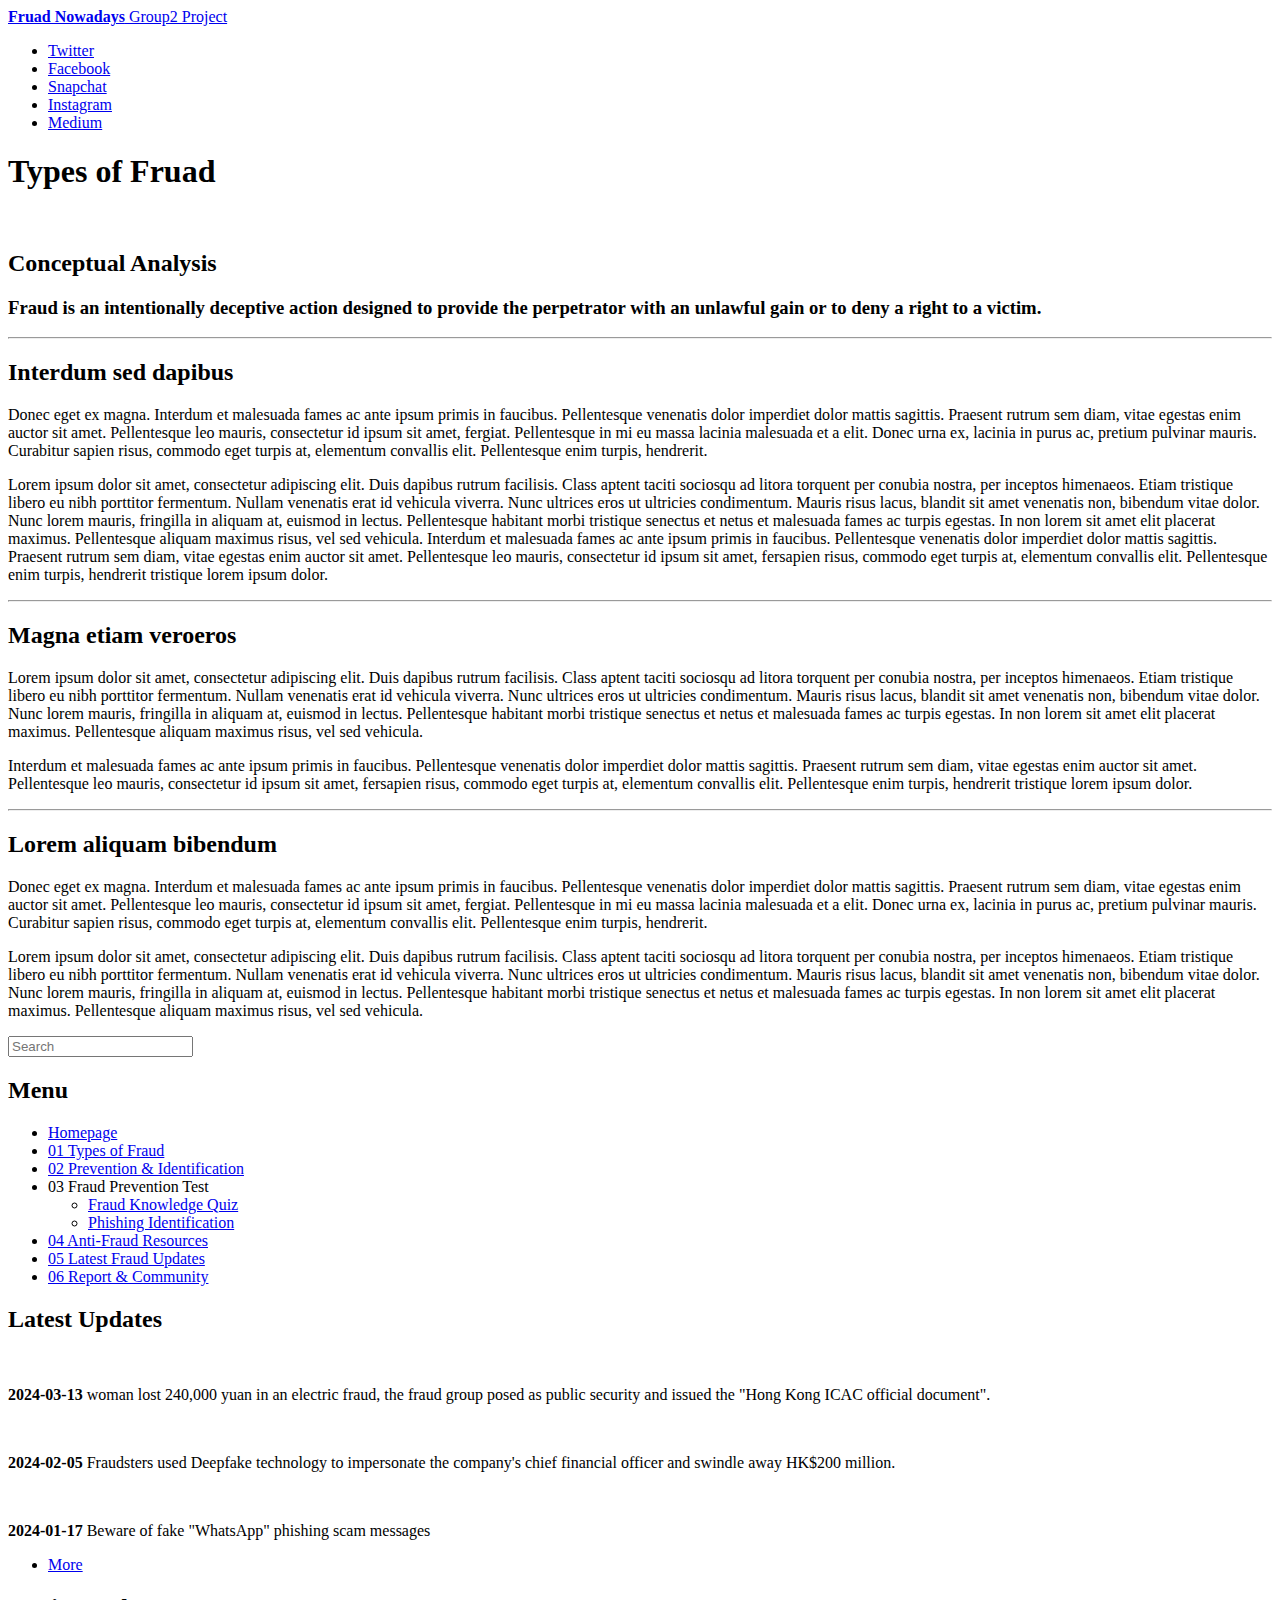
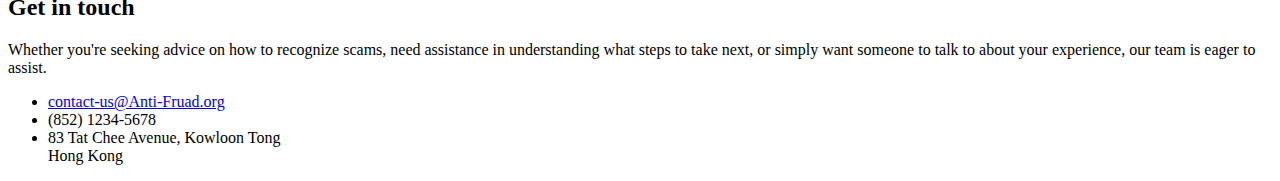
==== html5up-editorial/01 Types of Fraud.html @ 1b82eb1b "Update 01 Types of Fraud.html" ====
<!DOCTYPE HTML>

<html>

<head>
	<title>Group2 Project Fruad Nowadays</title>
	<meta charset="utf-8" />
	<meta name="viewport" content="width=device-width, initial-scale=1, user-scalable=no" />
	<link rel="stylesheet" href="assets/css/main.css" />
</head>

<body class="is-preload">

	<!-- Wrapper -->
	<div id="wrapper">

		<!-- Main -->
		<div id="main">
			<div class="inner">

				<!-- Header -->
				<header id="header">
					<a href="index.html" class="logo"><strong>Fruad Nowadays</strong> Group2 Project</a>
					<ul class="icons">
						<li><a href="#" class="icon brands fa-twitter"><span class="label">Twitter</span></a></li>
						<li><a href="#" class="icon brands fa-facebook-f"><span class="label">Facebook</span></a></li>
						<li><a href="#" class="icon brands fa-snapchat-ghost"><span class="label">Snapchat</span></a>
						</li>
						<li><a href="#" class="icon brands fa-instagram"><span class="label">Instagram</span></a></li>
						<li><a href="#" class="icon brands fa-medium-m"><span class="label">Medium</span></a></li>
					</ul>
				</header>

				<!-- Content -->
				<section>
					<header class="main">
						<h1>Types of Fruad</h1>
					</header>

					<span class="image main"><img src="images/pic11.jpg" alt="" /></span>
					<header class="main">
						<h2>Conceptual Analysis</h2>
					</header>
					<p> <h3>Fraud</h23> is an intentionally deceptive action designed to provide the perpetrator with an unlawful gain or to deny a right to a victim.</p>
					

					<hr class="major" />

					<h2>Interdum sed dapibus</h2>
					<p>Donec eget ex magna. Interdum et malesuada fames ac ante ipsum primis in faucibus. Pellentesque
						venenatis dolor imperdiet dolor mattis sagittis. Praesent rutrum sem diam, vitae egestas enim
						auctor sit amet. Pellentesque leo mauris, consectetur id ipsum sit amet, fergiat. Pellentesque
						in mi eu massa lacinia malesuada et a elit. Donec urna ex, lacinia in purus ac, pretium pulvinar
						mauris. Curabitur sapien risus, commodo eget turpis at, elementum convallis elit. Pellentesque
						enim turpis, hendrerit.</p>
					<p>Lorem ipsum dolor sit amet, consectetur adipiscing elit. Duis dapibus rutrum facilisis. Class
						aptent taciti sociosqu ad litora torquent per conubia nostra, per inceptos himenaeos. Etiam
						tristique libero eu nibh porttitor fermentum. Nullam venenatis erat id vehicula viverra. Nunc
						ultrices eros ut ultricies condimentum. Mauris risus lacus, blandit sit amet venenatis non,
						bibendum vitae dolor. Nunc lorem mauris, fringilla in aliquam at, euismod in lectus.
						Pellentesque habitant morbi tristique senectus et netus et malesuada fames ac turpis egestas. In
						non lorem sit amet elit placerat maximus. Pellentesque aliquam maximus risus, vel sed vehicula.
						Interdum et malesuada fames ac ante ipsum primis in faucibus. Pellentesque venenatis dolor
						imperdiet dolor mattis sagittis. Praesent rutrum sem diam, vitae egestas enim auctor sit amet.
						Pellentesque leo mauris, consectetur id ipsum sit amet, fersapien risus, commodo eget turpis at,
						elementum convallis elit. Pellentesque enim turpis, hendrerit tristique lorem ipsum dolor.</p>

					<hr class="major" />

					<h2>Magna etiam veroeros</h2>
					<p>Lorem ipsum dolor sit amet, consectetur adipiscing elit. Duis dapibus rutrum facilisis. Class
						aptent taciti sociosqu ad litora torquent per conubia nostra, per inceptos himenaeos. Etiam
						tristique libero eu nibh porttitor fermentum. Nullam venenatis erat id vehicula viverra. Nunc
						ultrices eros ut ultricies condimentum. Mauris risus lacus, blandit sit amet venenatis non,
						bibendum vitae dolor. Nunc lorem mauris, fringilla in aliquam at, euismod in lectus.
						Pellentesque habitant morbi tristique senectus et netus et malesuada fames ac turpis egestas. In
						non lorem sit amet elit placerat maximus. Pellentesque aliquam maximus risus, vel sed vehicula.
					</p>
					<p>Interdum et malesuada fames ac ante ipsum primis in faucibus. Pellentesque venenatis dolor
						imperdiet dolor mattis sagittis. Praesent rutrum sem diam, vitae egestas enim auctor sit amet.
						Pellentesque leo mauris, consectetur id ipsum sit amet, fersapien risus, commodo eget turpis at,
						elementum convallis elit. Pellentesque enim turpis, hendrerit tristique lorem ipsum dolor.</p>

					<hr class="major" />

					<h2>Lorem aliquam bibendum</h2>
					<p>Donec eget ex magna. Interdum et malesuada fames ac ante ipsum primis in faucibus. Pellentesque
						venenatis dolor imperdiet dolor mattis sagittis. Praesent rutrum sem diam, vitae egestas enim
						auctor sit amet. Pellentesque leo mauris, consectetur id ipsum sit amet, fergiat. Pellentesque
						in mi eu massa lacinia malesuada et a elit. Donec urna ex, lacinia in purus ac, pretium pulvinar
						mauris. Curabitur sapien risus, commodo eget turpis at, elementum convallis elit. Pellentesque
						enim turpis, hendrerit.</p>
					<p>Lorem ipsum dolor sit amet, consectetur adipiscing elit. Duis dapibus rutrum facilisis. Class
						aptent taciti sociosqu ad litora torquent per conubia nostra, per inceptos himenaeos. Etiam
						tristique libero eu nibh porttitor fermentum. Nullam venenatis erat id vehicula viverra. Nunc
						ultrices eros ut ultricies condimentum. Mauris risus lacus, blandit sit amet venenatis non,
						bibendum vitae dolor. Nunc lorem mauris, fringilla in aliquam at, euismod in lectus.
						Pellentesque habitant morbi tristique senectus et netus et malesuada fames ac turpis egestas. In
						non lorem sit amet elit placerat maximus. Pellentesque aliquam maximus risus, vel sed vehicula.
					</p>

				</section>

			</div>
		</div>

		<!-- Sidebar -->
		<div id="sidebar">
			<div class="inner">

				<!-- Search -->
				<section id="search" class="alt">
					<form method="post" action="#">
						<input type="text" name="query" id="query" placeholder="Search" />
					</form>
				</section>

				<!-- Menu -->
				<nav id="menu">
					<header class="major">
						<h2>Menu</h2>
					</header>
					<ul>
						<li><a href="index.html">Homepage</a></li>
						<li><a href="01 Types of Fraud.html">01 Types of Fraud</a></li>
						<li><a href="02 Prevention & Identification.html">02 Prevention & Identification</a></li>
						<li>
							<span class="opener">03 Fraud Prevention Test</span>
							<ul>
								<li><a href="03-1 Fruad Test-01.html">Fraud Knowledge Quiz</a></li>
								<li><a href="03-2 Fruad Test-02.html">Phishing Identification</a></li>

							</ul>
						<li><a href="04 Anti-Fraud Resources.html">04 Anti-Fraud Resources</a></li>
						<li><a href="05 Latest Fraud Updates.html">05 Latest Fraud Updates</a></li>
						<li><a href="06 Report & Community.html">06 Report & Community</a></li>
					</ul>
				</nav>

				<!-- Section -->
				<section>
					<header class="major">
						<h2>Latest Updates</h2>
					</header>
					<div class="mini-posts">
						<article>
							<a href="https://www.hk01.com/%E5%8F%B0%E7%81%A3%E6%96%B0%E8%81%9E/1000198/%E6%97%85%E8%8B%B1%E5%8F%B0%E5%A5%B3%E9%81%87%E9%9B%BB%E9%A8%99%E6%90%8D%E5%A4%B124%E8%90%AC-%E8%A9%90%E9%A8%99%E9%9B%86%E5%9C%98%E5%86%92%E5%85%85%E5%85%AC%E5%AE%89%E5%85%BC%E7%99%BC-%E9%A6%99%E6%B8%AF%E5%BB%89%E7%BD%B2%E5%85%AC%E6%96%87"
								class="image" target="_blank"><img src="images/phone Scam.jpg" alt="" /></a>
							<p><strong>2024-03-13</strong> woman lost 240,000 yuan in an
								electric fraud, the fraud group
								posed as public security and
								issued the "Hong Kong ICAC official document".</p>
						</article>

						<article>
							<a href="https://www.hk01.com/%E7%A4%BE%E6%9C%83%E6%96%B0%E8%81%9E/987583/%E8%AD%A6%E6%8E%A5%E9%A6%96%E5%AE%97deepfake%E5%A4%9A%E4%BA%BA%E8%A6%96%E5%83%8F%E6%9C%83%E8%AD%B0%E6%A1%88-%E6%B6%89ai%E6%89%AE%E5%98%B4%E5%9E%8B%E9%85%8D%E9%9F%B3-%E5%86%92%E4%B8%8A%E5%8F%B8%E9%A8%992%E5%84%84"
								class="image" target="_blank"><img src="images\Deepfake-01.jpg" alt="" /></a>
							<p><strong>2024-02-05</strong> Fraudsters used Deepfake technology to impersonate the
								company's
								chief financial officer
								and swindle away HK$200
								million.</p>
						</article>

						<article>
							<a href="https://www.adcc.gov.hk/zh-hk/alerts-detail/alerts-1747588349911461890.html"
								class="image" target="_blank"><img src="images\WhatsApp Fruad.png" alt="" /></a>
							<p><strong>2024-01-17</strong> Beware of fake "WhatsApp" phishing scam messages</p>
						</article>
					</div>
					<ul class="actions">
						<li><a href="Latest Fraud Updates.html" class="button">More</a></li>
					</ul>
				</section>

				<!-- Section -->
				<section>
					<header class="major">
						<h2>Get in touch</h2>
					</header>

					<p>Whether you're seeking advice on how to recognize scams, need assistance in understanding what
						steps to take next, or
						simply want someone to talk to about your experience, our team is eager to assist.</p>
					<ul class="contact">
						<li class="icon solid fa-envelope"><a href="#">contact-us@Anti-Fruad.org</a></li>
						<li class="icon solid fa-phone">(852) 1234-5678</li>
						<li class="icon solid fa-home">83 Tat Chee Avenue, Kowloon Tong<br />
							Hong Kong</li>
					</ul>
				</section>

			</div>
		</div>

	</div>

	<!-- Scripts -->
	<script src="assets/js/jquery.min.js"></script>
	<script src="assets/js/browser.min.js"></script>
	<script src="assets/js/breakpoints.min.js"></script>
	<script src="assets/js/util.js"></script>
	<script src="assets/js/main.js"></script>

</body>

</html>
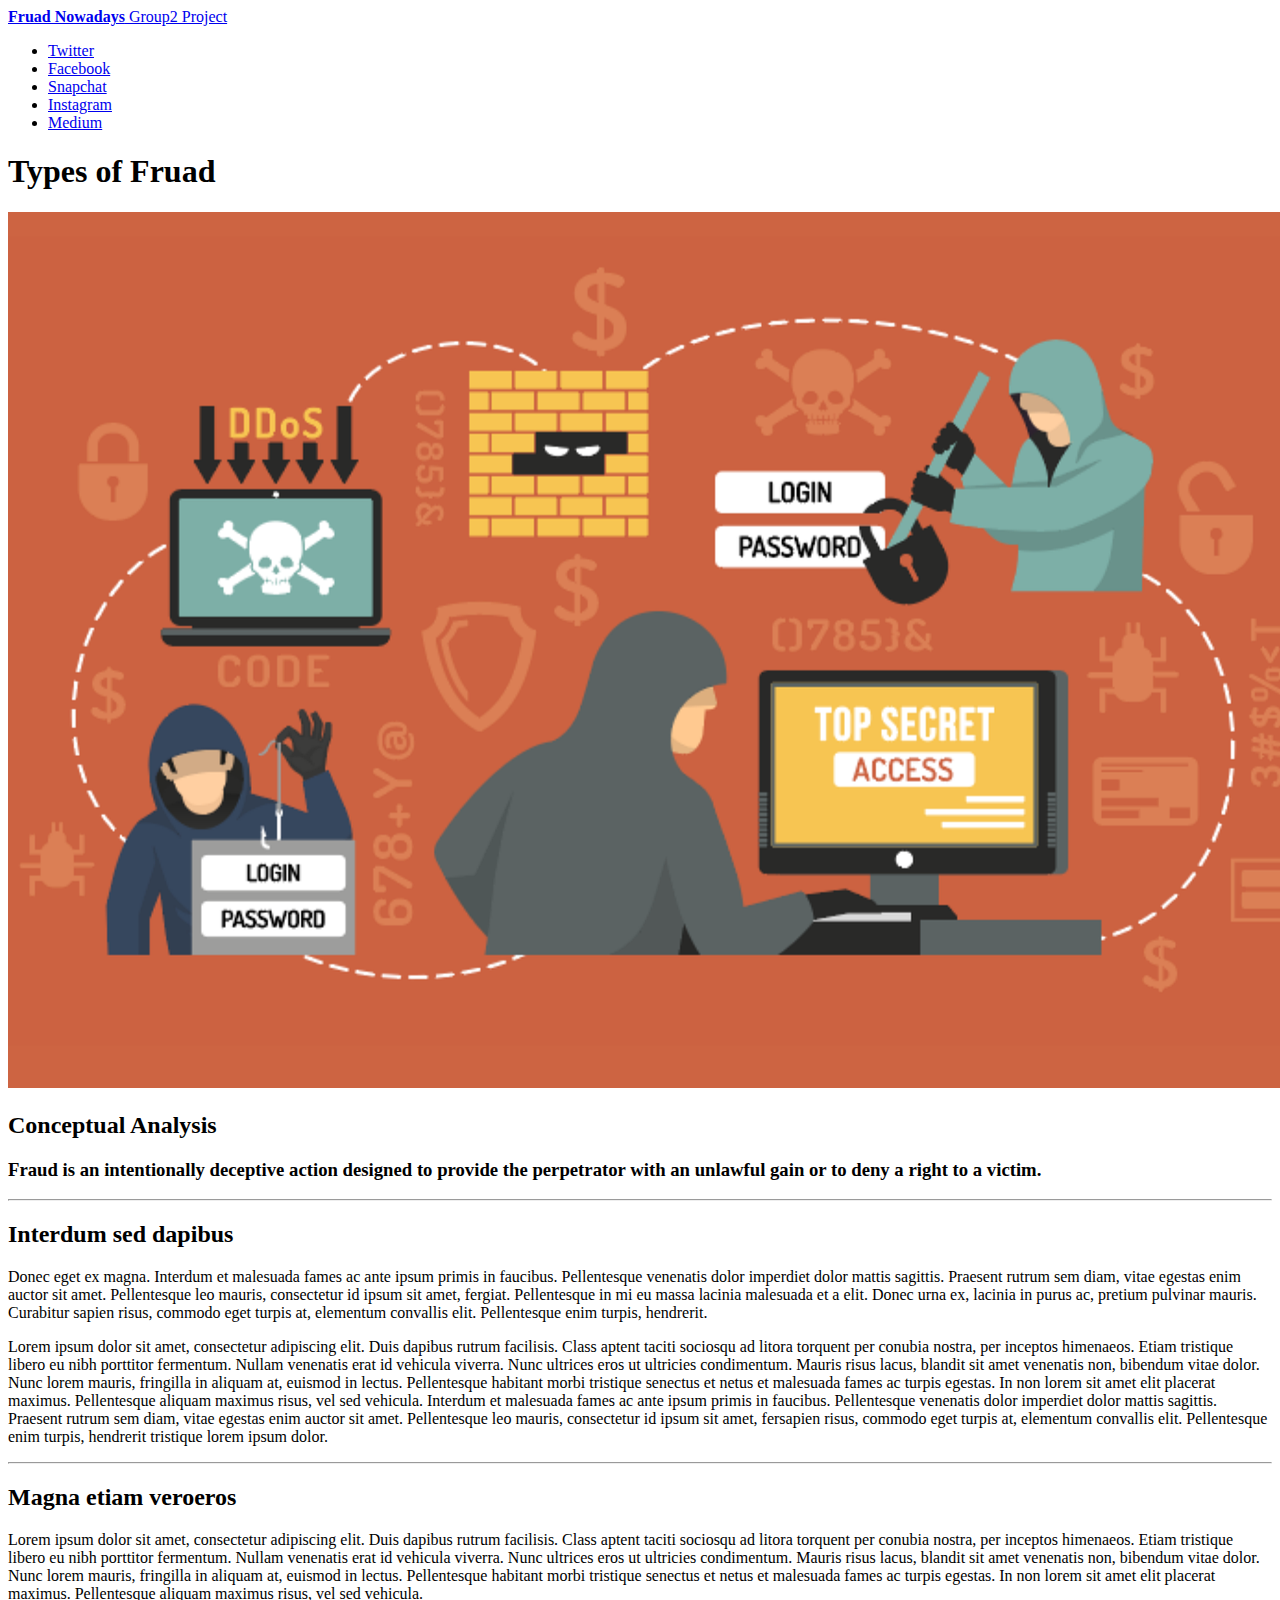
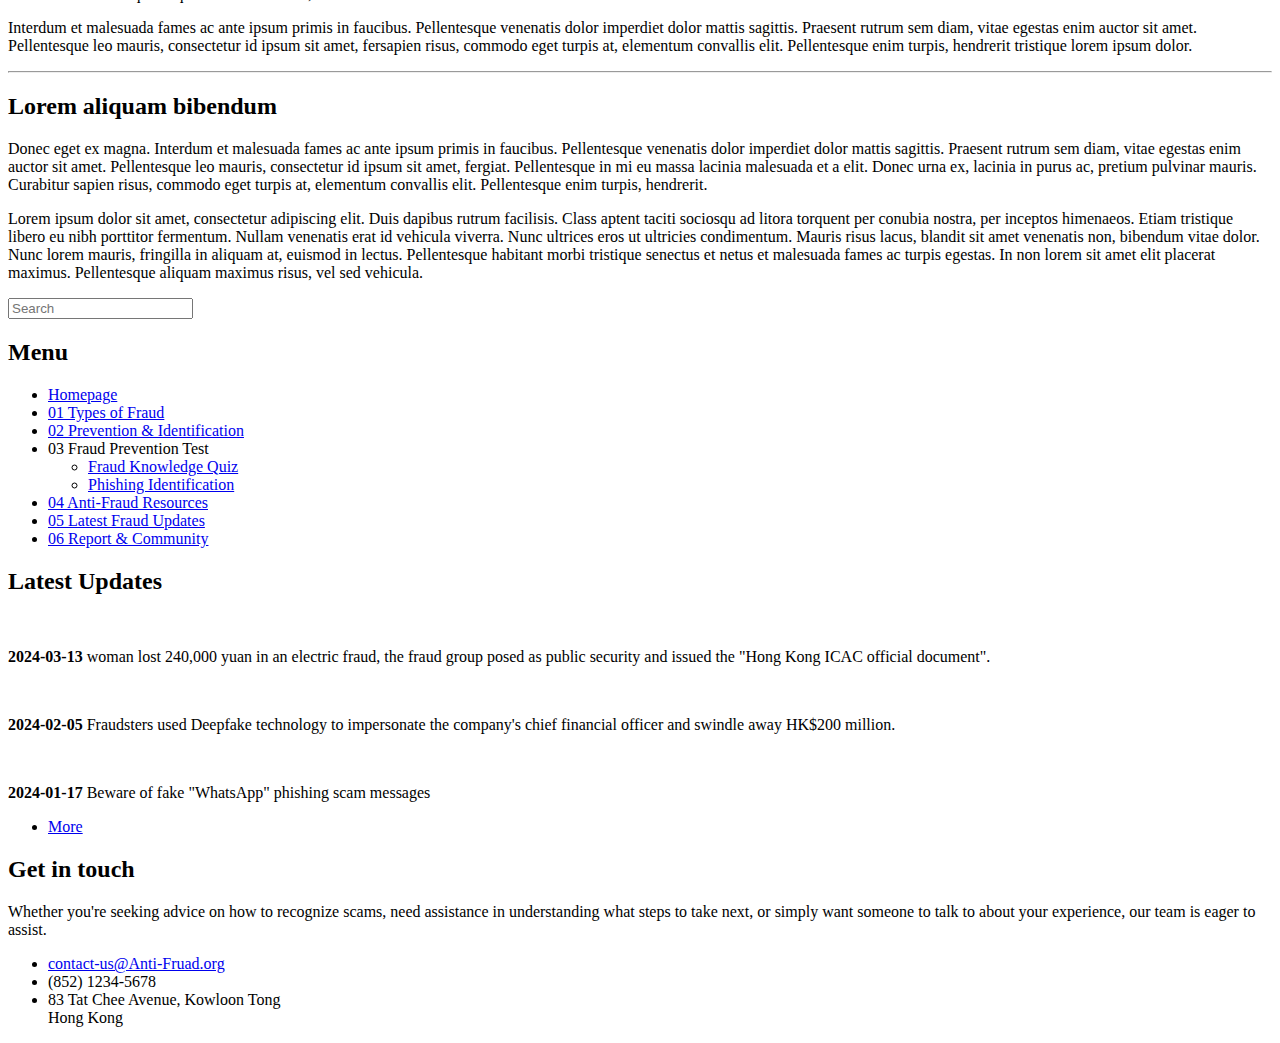
==== commit fc546b4e: "added a pic for 01 type of fraud" ====
--- a/html5up-editorial/01 Types of Fraud.html
+++ b/html5up-editorial/01 Types of Fraud.html
@@ -37,12 +37,13 @@
 						<h1>Types of Fruad</h1>
 					</header>
 
-					<span class="image main"><img src="images/pic11.jpg" alt="" /></span>
+					<span class="image main"><img src="images/smishing-cop2.png" alt="" /></span>
 					<header class="main">
 						<h2>Conceptual Analysis</h2>
-					</header>
-					<p> <h3>Fraud</h23> is an intentionally deceptive action designed to provide the perpetrator with an unlawful gain or to deny a right to a victim.</p>
-					
+						<p>
+						<h3>Fraud</h23> is an intentionally deceptive action designed to provide the perpetrator with an
+							unlawful gain or to deny a right to a victim.</p>
+					</header>
 
 					<hr class="major" />
 
@@ -169,7 +170,7 @@
 						</article>
 					</div>
 					<ul class="actions">
-						<li><a href="Latest Fraud Updates.html" class="button">More</a></li>
+						<li><a href="05 Latest Fraud Updates.html" class="button">More</a></li>
 					</ul>
 				</section>
 
@@ -204,4 +205,4 @@
 
 </body>
 
-</html>
+</html>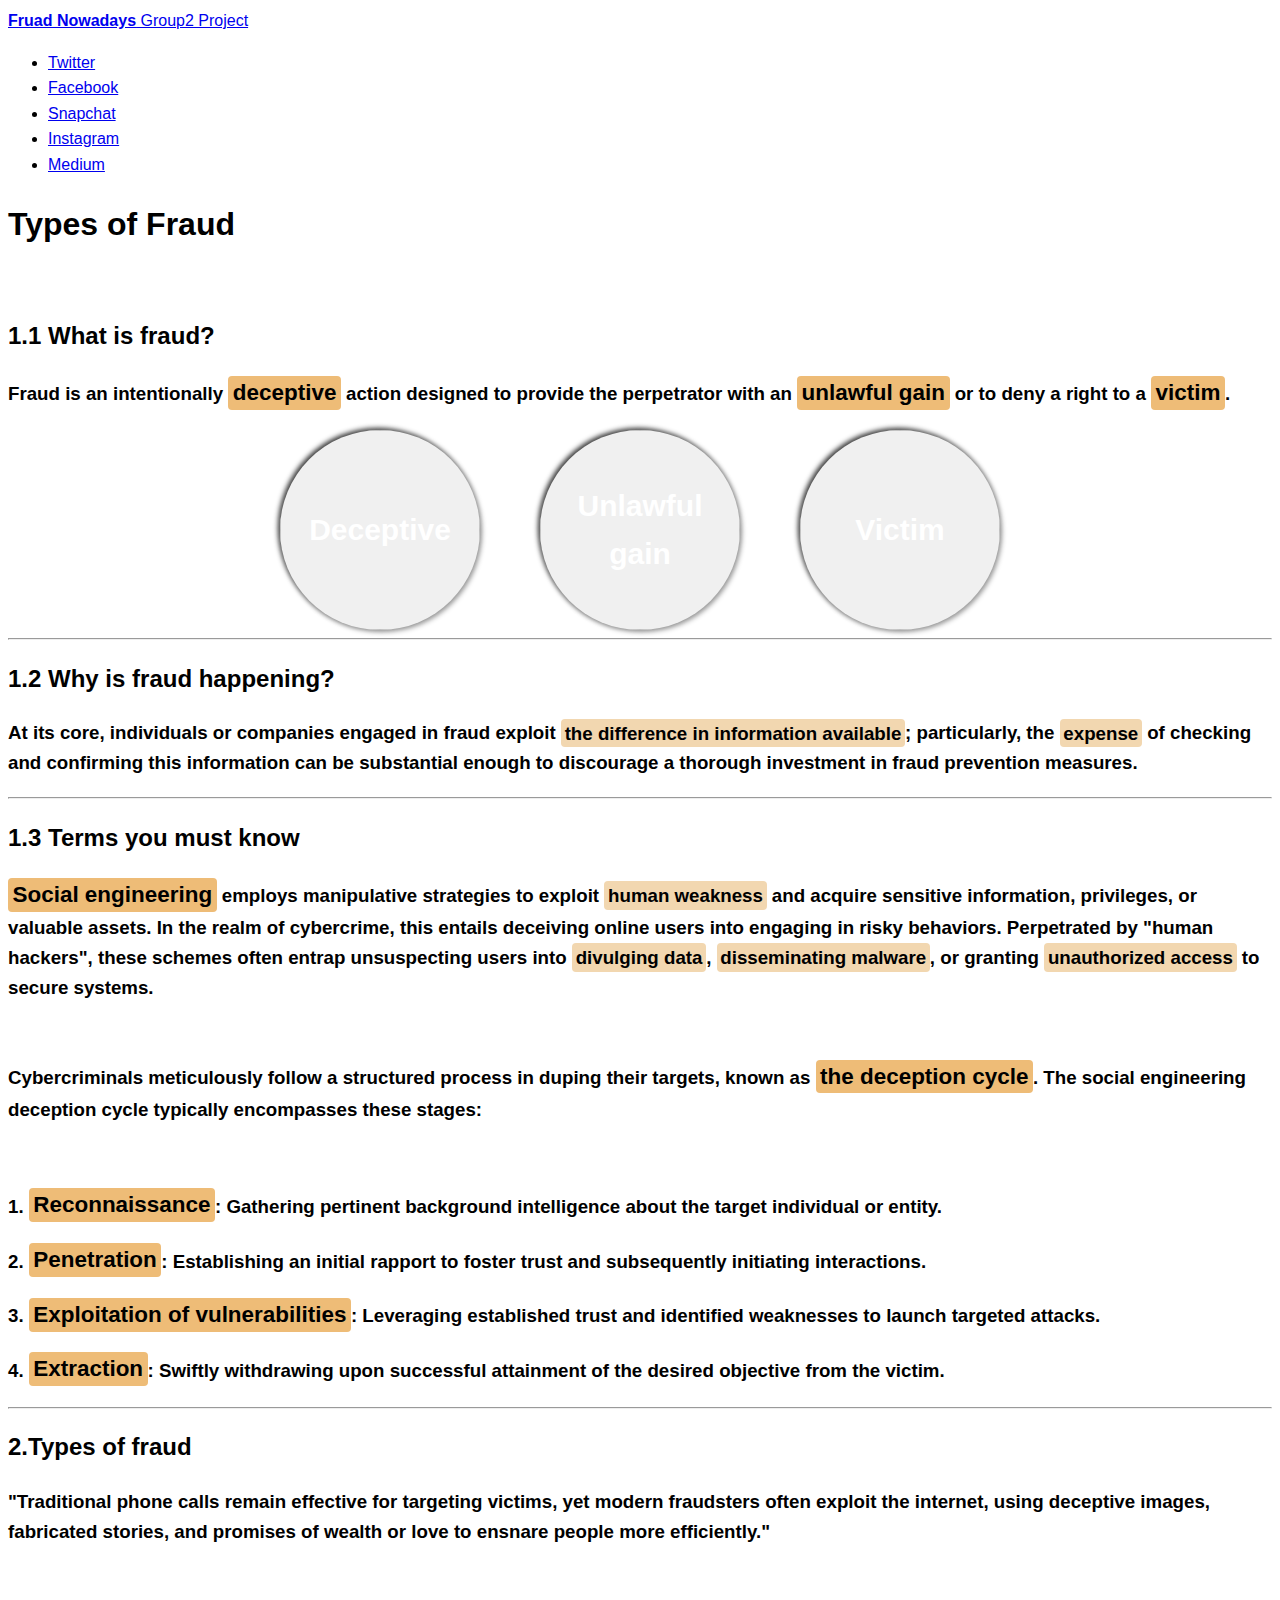
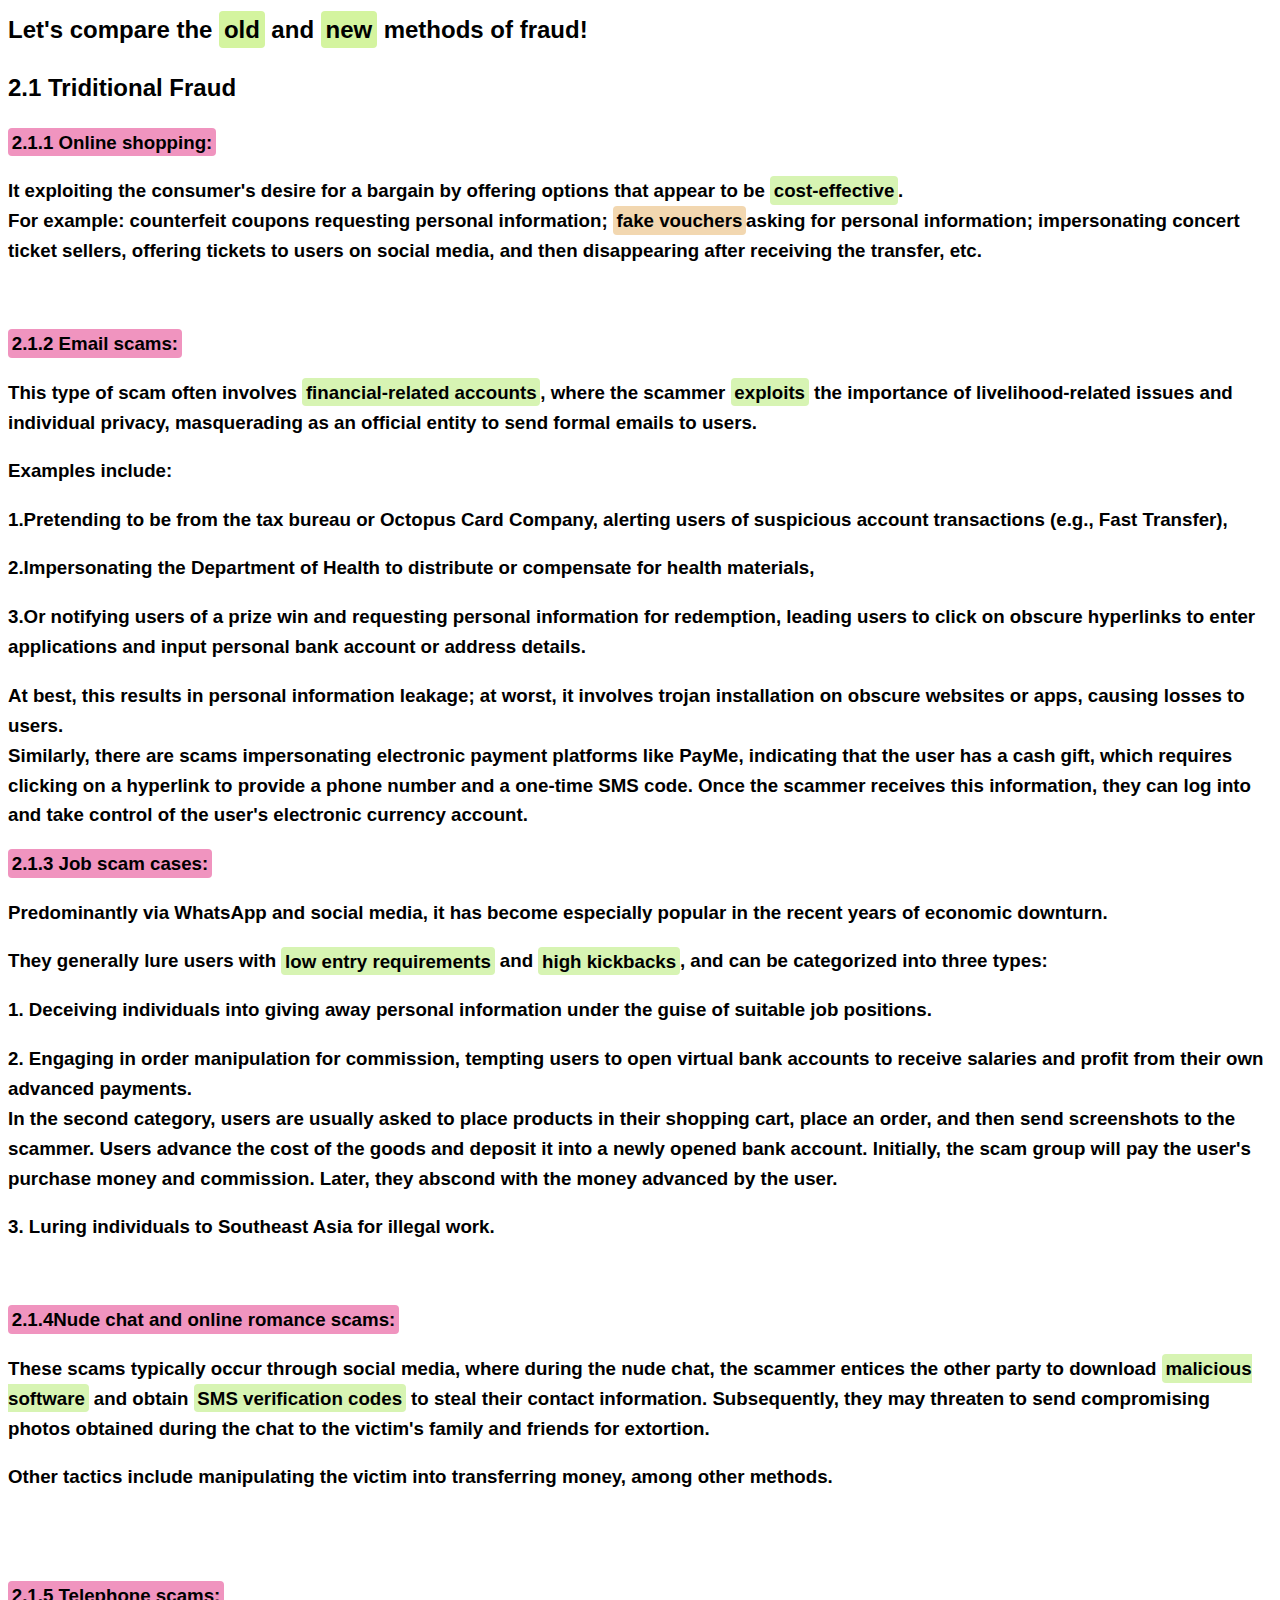
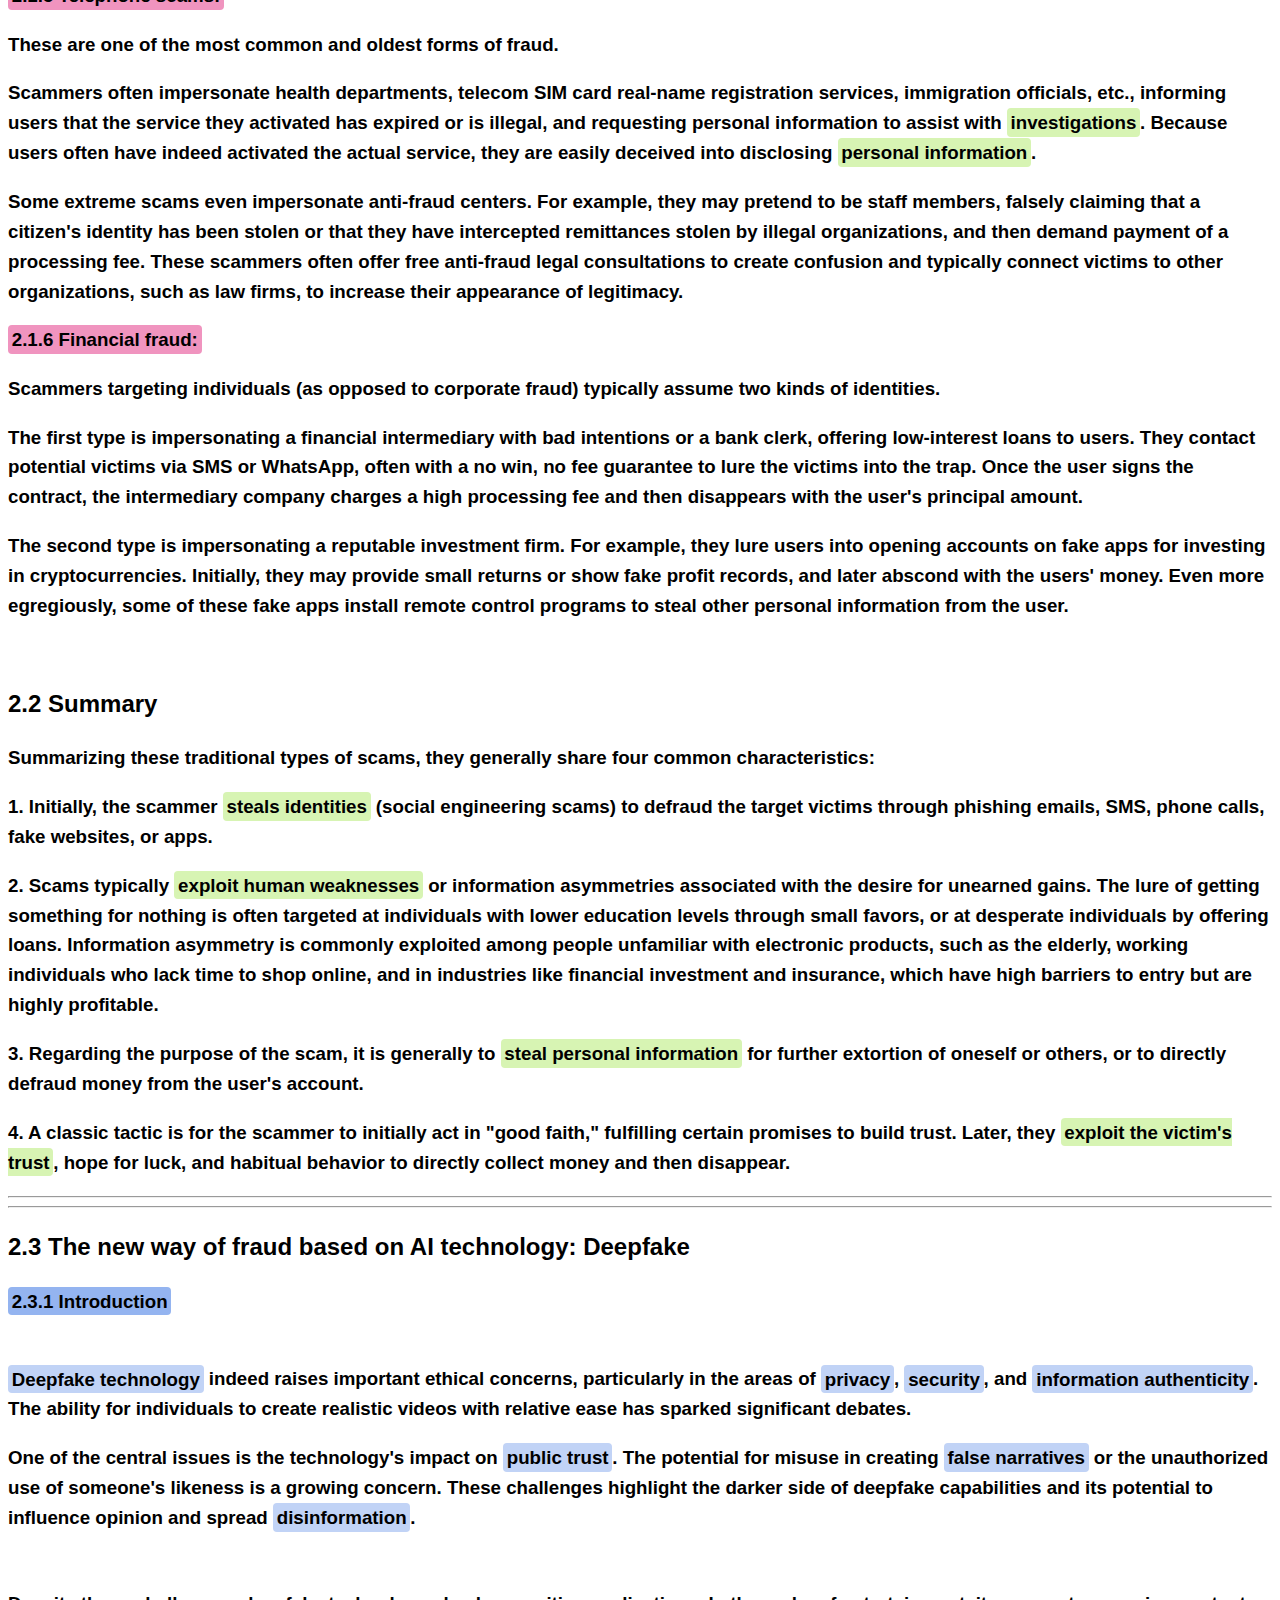
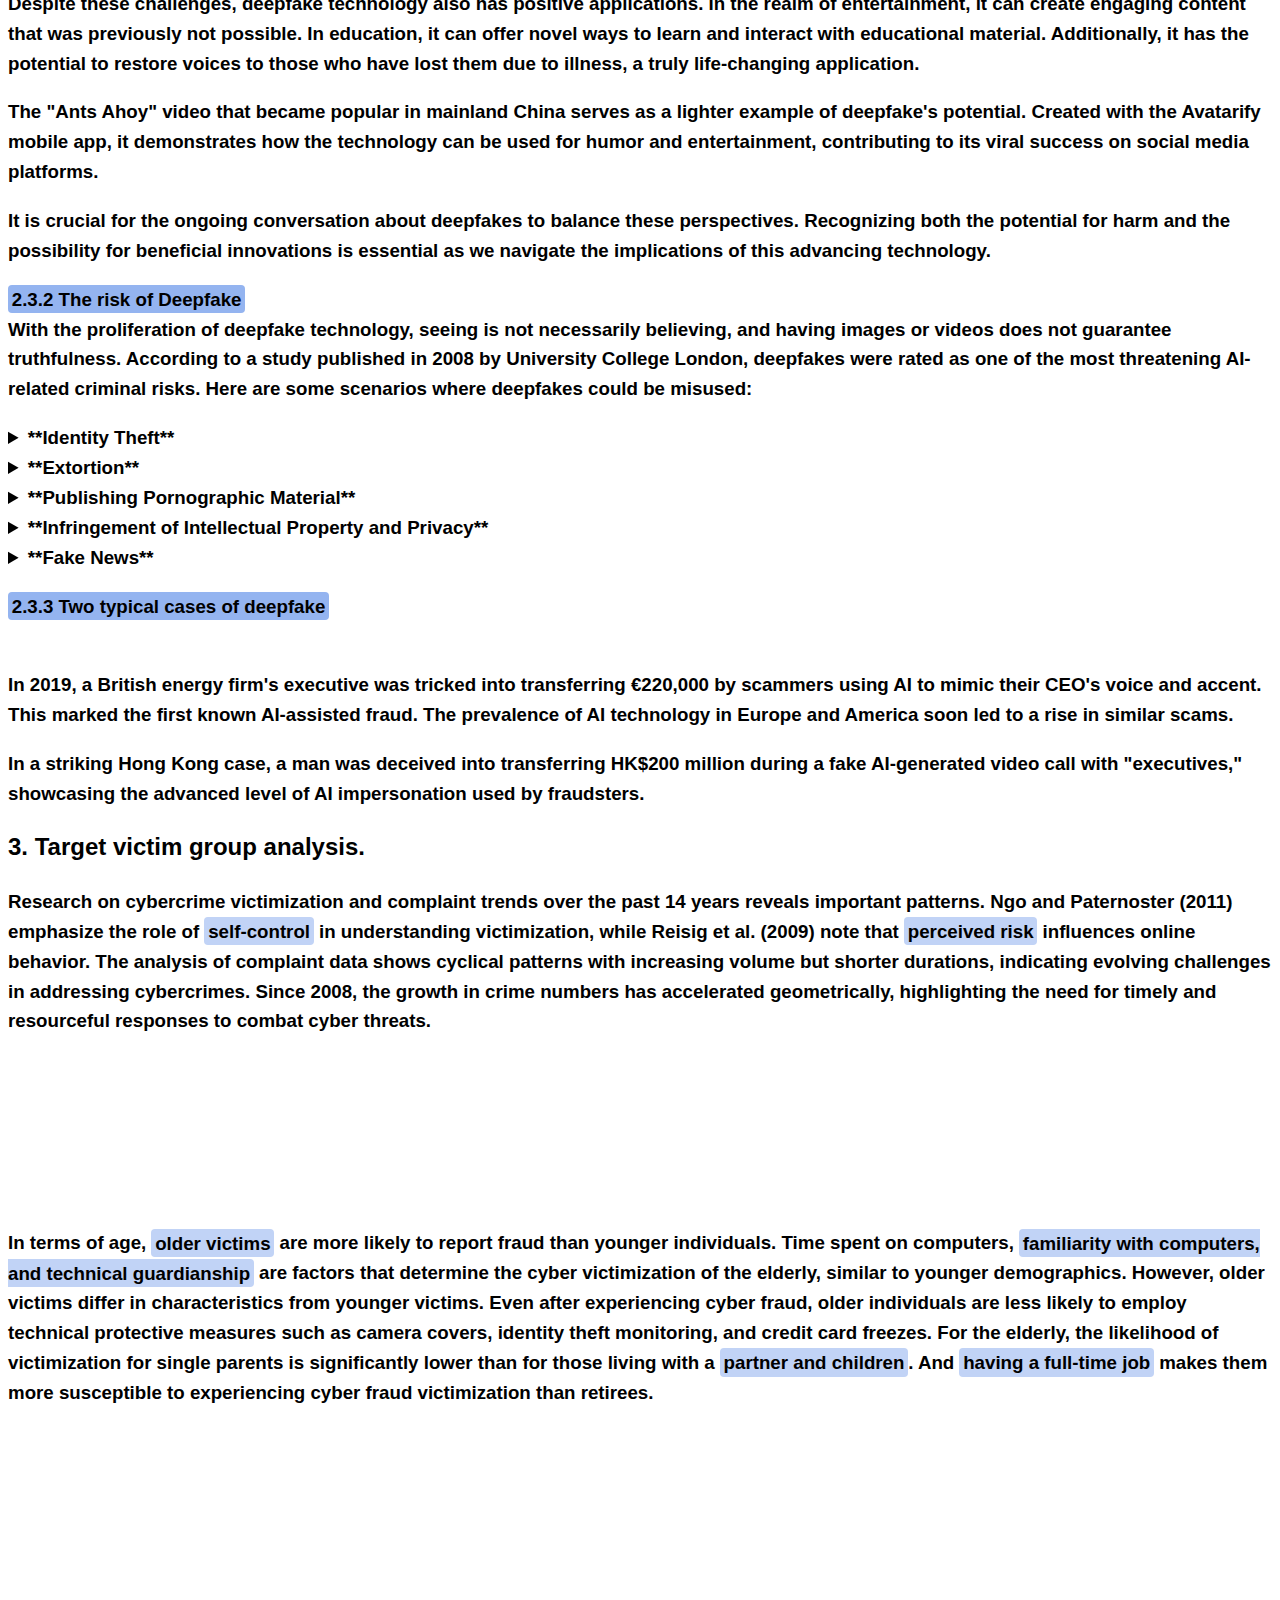
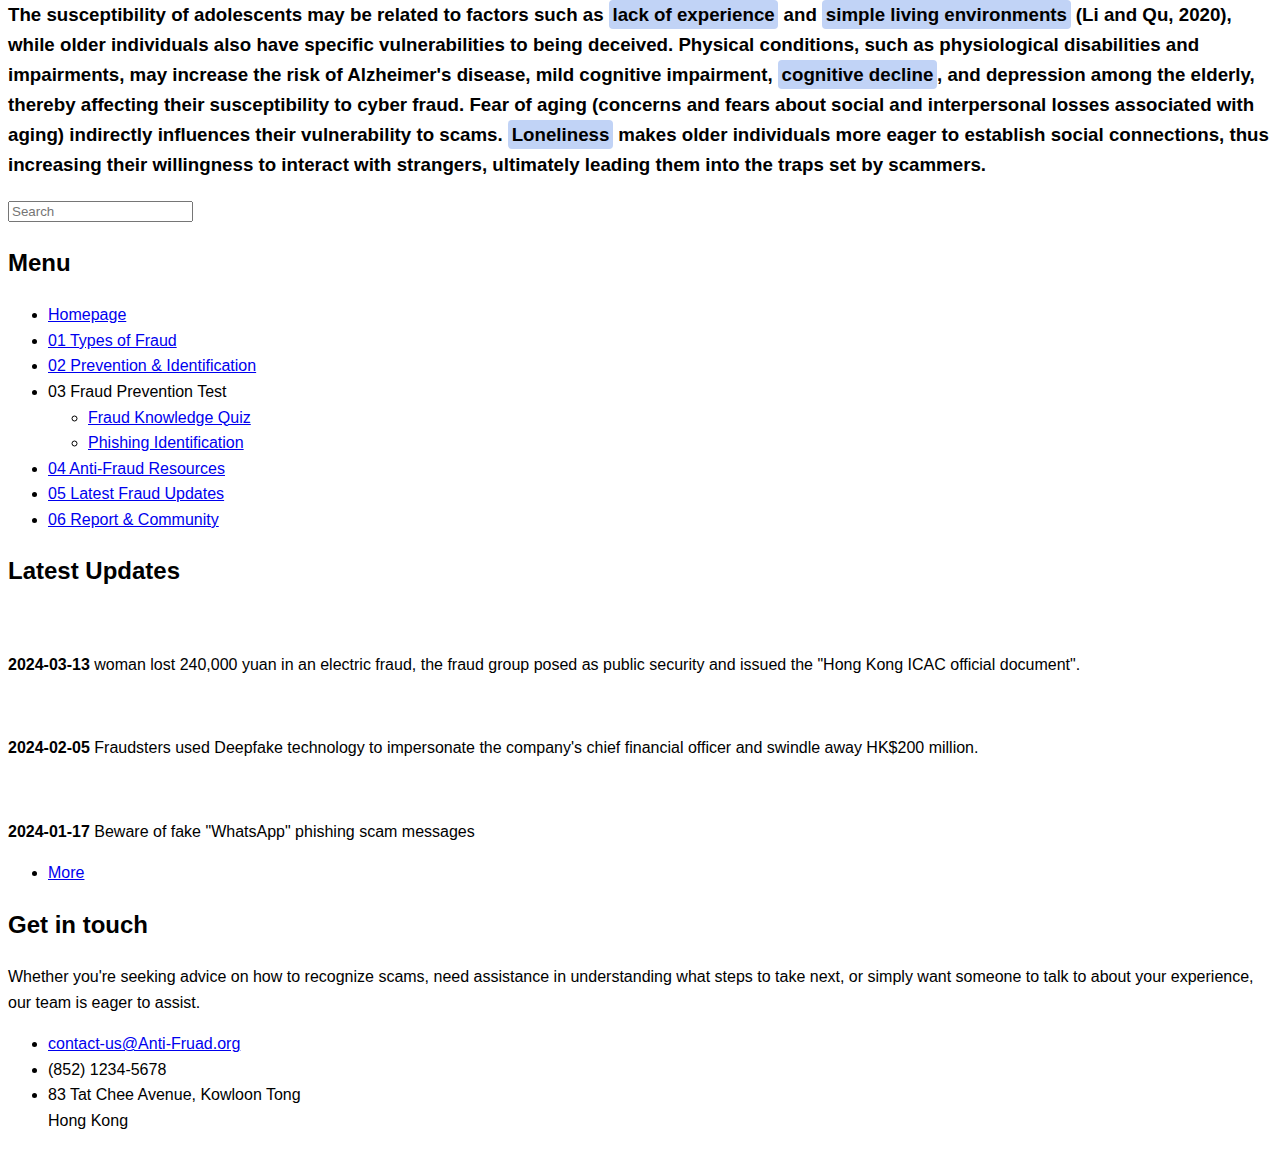
==== commit f519ffc4: "Update 01 Types of Fraud.html" ====
--- a/html5up-editorial/01 Types of Fraud.html
+++ b/html5up-editorial/01 Types of Fraud.html
@@ -8,7 +8,98 @@
 	<meta name="viewport" content="width=device-width, initial-scale=1, user-scalable=no" />
 	<link rel="stylesheet" href="assets/css/main.css" />
 </head>
-
+<style>
+	.container {
+		display: flex;
+		justify-content: center; /* 水平居中 */
+		gap: 60px; /* 盒子之间的间隙 */
+	} 
+	.space-between1 {
+      margin-bottom: 3em; /* 3行的空白间距 */
+    }
+	.space-between2 {
+      margin-bottom: 1em; /* 1行的空白间距 */
+    }
+	.space-between3 {
+      margin-bottom: 12em; /* 12行的空白间距 */
+    }
+
+	.box {width: 200px;
+	height: 200px;
+	background-color: #f0f0f0;
+	border-radius: 50%;
+	box-shadow: 2px 2px 5px #999, -2px -2px 5px #333; 
+	display: flex;
+	align-items: center; /* 垂直居中 */
+	justify-content: center; /* 水平居中 */
+}
+
+	
+
+	.box img {
+		width: 100%;
+		height: 100%;
+		border-radius: 50%;
+	}
+
+	.box span {
+		position: absolute;
+		color: white;
+		font-size: 30px;
+		text-align: center;
+		font-weight: bold;
+	}
+	body {
+        font-family: Arial, sans-serif;
+        line-height: 1.6;
+    }
+    .highlight {
+        background-color: rgb(238, 188, 119); /* 这里设置关键词的背景色 */
+        padding: 0.2em;
+        border-radius: 4px;
+		font-size: 1.2em; 
+    }
+	.highlight2 {
+        background-color: rgb(242, 215, 176); /* 这里设置关键词的背景色 */
+        padding: 0.2em;
+        border-radius: 4px;
+		
+    }
+	.highlight3 {
+        background-color: rgb(212, 244, 159); /* 这里设置关键词的背景色 */
+        padding: 0.2em;
+        border-radius: 4px;
+		
+    }
+	.highlight4 {
+        background-color: rgb(240, 148, 191); /* 这里设置关键词的背景色 */
+        padding: 0.2em;
+        border-radius: 4px;
+		
+    }
+	.highlight5 {
+        background-color: rgb(215, 244, 179); /* 这里设置关键词的背景色 */
+        padding: 0.2em;
+        border-radius: 4px;
+		
+    }
+	.highlight6 {
+        background-color: rgb(148, 180, 240); /* 这里设置关键词的背景色 */
+        padding: 0.2em;
+        border-radius: 4px;
+		
+    }
+	.highlight7 {
+        background-color: rgb(193, 211, 246); /* 这里设置关键词的背景色 */
+        padding: 0.2em;
+        border-radius: 4px;
+		
+    }
+	.wrap-around {
+      float: left; /* Float the image to the left */
+      margin-right: 20px; /* Add some margin to the right of the image */
+    }
+</style>
 <body class="is-preload">
 
 	<!-- Wrapper -->
@@ -34,72 +125,344 @@
 				<!-- Content -->
 				<section>
 					<header class="main">
-						<h1>Types of Fruad</h1>
+						<h1>Types of Fraud</h1>
 					</header>
 
-					<span class="image main"><img src="images/smishing-cop2.png" alt="" /></span>
+					<div class="image main"><span class="image fit"><img src="../images/Title01.png" alt="" /></span></div>
 					<header class="main">
-						<h2>Conceptual Analysis</h2>
-						<p>
-						<h3>Fraud</h23> is an intentionally deceptive action designed to provide the perpetrator with an
-							unlawful gain or to deny a right to a victim.</p>
-					</header>
-
+						<h2>1.1 What is fraud?</h2>
+					<p> <h3>Fraud is an intentionally <span class="highlight">deceptive</span> action designed to provide the perpetrator with an <span class="highlight">unlawful gain</span> or to deny a right to a <span class="highlight">victim</span>.</h3></p>
+					<!-- Container for circular image boxes -->
+					<div class="container">
+						<div class="box">
+							<img src="../images/deceive.png" alt="">
+							<span>Deceptive
+								</span>
+						</div>
+						<div class="box">
+							<img src="../images/Unlawful gain.png" alt="">
+							<span>Unlawful <br/>
+								gain
+								</span>
+						</div>
+						<div class="box">
+							<img src="../images/victim.png" alt="">
+							<span>
+								Victim</span>
+						</div>
+					</div>
+					
 					<hr class="major" />
 
-					<h2>Interdum sed dapibus</h2>
-					<p>Donec eget ex magna. Interdum et malesuada fames ac ante ipsum primis in faucibus. Pellentesque
-						venenatis dolor imperdiet dolor mattis sagittis. Praesent rutrum sem diam, vitae egestas enim
-						auctor sit amet. Pellentesque leo mauris, consectetur id ipsum sit amet, fergiat. Pellentesque
-						in mi eu massa lacinia malesuada et a elit. Donec urna ex, lacinia in purus ac, pretium pulvinar
-						mauris. Curabitur sapien risus, commodo eget turpis at, elementum convallis elit. Pellentesque
-						enim turpis, hendrerit.</p>
-					<p>Lorem ipsum dolor sit amet, consectetur adipiscing elit. Duis dapibus rutrum facilisis. Class
-						aptent taciti sociosqu ad litora torquent per conubia nostra, per inceptos himenaeos. Etiam
-						tristique libero eu nibh porttitor fermentum. Nullam venenatis erat id vehicula viverra. Nunc
-						ultrices eros ut ultricies condimentum. Mauris risus lacus, blandit sit amet venenatis non,
-						bibendum vitae dolor. Nunc lorem mauris, fringilla in aliquam at, euismod in lectus.
-						Pellentesque habitant morbi tristique senectus et netus et malesuada fames ac turpis egestas. In
-						non lorem sit amet elit placerat maximus. Pellentesque aliquam maximus risus, vel sed vehicula.
-						Interdum et malesuada fames ac ante ipsum primis in faucibus. Pellentesque venenatis dolor
-						imperdiet dolor mattis sagittis. Praesent rutrum sem diam, vitae egestas enim auctor sit amet.
-						Pellentesque leo mauris, consectetur id ipsum sit amet, fersapien risus, commodo eget turpis at,
-						elementum convallis elit. Pellentesque enim turpis, hendrerit tristique lorem ipsum dolor.</p>
+
+					<h2>1.2 Why is fraud happening?</h2>
+					<p><h3>At its core, individuals or companies engaged in fraud exploit <span class="highlight2">the difference in information available</span>; particularly,
+					the <span class="highlight2">expense</span> of checking and confirming this information can be substantial enough to discourage a thorough investment in
+					fraud prevention measures.</h3></p>
+					<img src="../images/types of fraud.png" alt="" class="wrap-around">
 
 					<hr class="major" />
 
-					<h2>Magna etiam veroeros</h2>
-					<p>Lorem ipsum dolor sit amet, consectetur adipiscing elit. Duis dapibus rutrum facilisis. Class
-						aptent taciti sociosqu ad litora torquent per conubia nostra, per inceptos himenaeos. Etiam
-						tristique libero eu nibh porttitor fermentum. Nullam venenatis erat id vehicula viverra. Nunc
-						ultrices eros ut ultricies condimentum. Mauris risus lacus, blandit sit amet venenatis non,
-						bibendum vitae dolor. Nunc lorem mauris, fringilla in aliquam at, euismod in lectus.
-						Pellentesque habitant morbi tristique senectus et netus et malesuada fames ac turpis egestas. In
-						non lorem sit amet elit placerat maximus. Pellentesque aliquam maximus risus, vel sed vehicula.
-					</p>
-					<p>Interdum et malesuada fames ac ante ipsum primis in faucibus. Pellentesque venenatis dolor
-						imperdiet dolor mattis sagittis. Praesent rutrum sem diam, vitae egestas enim auctor sit amet.
-						Pellentesque leo mauris, consectetur id ipsum sit amet, fersapien risus, commodo eget turpis at,
-						elementum convallis elit. Pellentesque enim turpis, hendrerit tristique lorem ipsum dolor.</p>
-
+					<h2>1.3 Terms you must know</h2>
+					<p><h3><span class="highlight">Social engineering</span> employs manipulative strategies to exploit <span class="highlight2">human weakness</span> and acquire sensitive information,
+					privileges, or valuable assets. In the realm of cybercrime, this entails deceiving online users into engaging in risky
+					behaviors. Perpetrated by "human hackers", these schemes often entrap unsuspecting users into <span class="highlight2">divulging data</span>,
+					<span class="highlight2">disseminating malware</span>, or granting <span class="highlight2">unauthorized access</span> to secure systems.<br/>
+					<div class="space-between1"></div>
+					<p><h3>Cybercriminals meticulously follow a structured process in duping their targets, known as <span class="highlight">the deception cycle</span>. The
+					social engineering deception cycle typically encompasses these stages:</h3><br/></p>
+					<div class="space-between2"></div>
+					<p><h3>1. <span class="highlight">Reconnaissance</span>: Gathering pertinent background intelligence about the target individual or entity.<br />
+						<div class="space-between2"></div>
+					2. <span class="highlight">Penetration</span>: Establishing an initial rapport to foster trust and subsequently initiating interactions.<br />
+					<div class="space-between2"></div>
+					3. <span class="highlight">Exploitation of vulnerabilities</span>: Leveraging established trust and identified weaknesses to launch targeted attacks.<br />
+					<div class="space-between2"></div>
+					4. <span class="highlight">Extraction</span>: Swiftly withdrawing upon successful attainment of the desired objective from the victim.</h3></p>
+					
 					<hr class="major" />
 
-					<h2>Lorem aliquam bibendum</h2>
-					<p>Donec eget ex magna. Interdum et malesuada fames ac ante ipsum primis in faucibus. Pellentesque
-						venenatis dolor imperdiet dolor mattis sagittis. Praesent rutrum sem diam, vitae egestas enim
-						auctor sit amet. Pellentesque leo mauris, consectetur id ipsum sit amet, fergiat. Pellentesque
-						in mi eu massa lacinia malesuada et a elit. Donec urna ex, lacinia in purus ac, pretium pulvinar
-						mauris. Curabitur sapien risus, commodo eget turpis at, elementum convallis elit. Pellentesque
-						enim turpis, hendrerit.</p>
-					<p>Lorem ipsum dolor sit amet, consectetur adipiscing elit. Duis dapibus rutrum facilisis. Class
-						aptent taciti sociosqu ad litora torquent per conubia nostra, per inceptos himenaeos. Etiam
-						tristique libero eu nibh porttitor fermentum. Nullam venenatis erat id vehicula viverra. Nunc
-						ultrices eros ut ultricies condimentum. Mauris risus lacus, blandit sit amet venenatis non,
-						bibendum vitae dolor. Nunc lorem mauris, fringilla in aliquam at, euismod in lectus.
-						Pellentesque habitant morbi tristique senectus et netus et malesuada fames ac turpis egestas. In
-						non lorem sit amet elit placerat maximus. Pellentesque aliquam maximus risus, vel sed vehicula.
-					</p>
-
+					<h2>2.Types of fraud</h2>
+					<p>
+					<h3>"Traditional phone calls remain effective for targeting victims, yet modern fraudsters often exploit the internet, using
+					deceptive images, fabricated stories, and promises of wealth or love to ensnare people more efficiently."</h3>
+					<div class="col-4"><span class="image fit"><img src="../images/Amount of loss.png"  alt="" /></span></div>
+					<h2>Let's compare the <span class="highlight3">old</span> and <span class="highlight3">new</span> methods of fraud!</h2>
+					
+					<h2>2.1 Triditional Fraud</h2>
+
+					<h3><span class="highlight4">2.1.1 Online shopping:</span></h3>
+					<h3>It exploiting the consumer's desire for a bargain by offering options that appear to be <span class="highlight5">cost-effective</span>.<br/>
+					
+					For example: counterfeit coupons requesting personal information; <span class="highlight2">fake vouchers</span>asking for personal information;
+					impersonating concert ticket sellers, offering tickets to users on social media, and then disappearing after receiving
+					the transfer, etc.</h3>
+
+					<div class="col-4"><span class="image fit"><img src="../images/Online shopping.png" alt="" /></span></div>
+					
+					<h3><span class="highlight4">2.1.2 Email scams:</span></h3>
+
+					<h3>This type of scam often involves <span class="highlight5">financial-related accounts</span>, where the scammer <span class="highlight5">exploits</span> the importance of
+					livelihood-related issues and individual privacy, masquerading as an official entity to send formal emails to users.<br/>
+					<div class="space-between2"></div>
+					Examples include:<br/>
+					<div class="space-between2"></div>
+					1.Pretending to be from the tax bureau or Octopus Card Company, alerting users of suspicious account transactions (e.g.,
+					Fast Transfer),<br/>
+					<div class="space-between2"></div>
+					2.Impersonating the Department of Health to distribute or compensate for health materials,<br/>
+					<div class="space-between2"></div>
+					3.Or notifying users of a prize win and requesting personal information for redemption, leading users to click on
+					obscure hyperlinks to enter applications and input personal bank account or address details.<br/>
+					<div class="space-between2"></div>
+					At best, this results in personal information leakage; at worst, it involves trojan installation on obscure websites or
+					apps, causing losses to users.<br/>
+					
+					Similarly, there are scams impersonating electronic payment platforms like PayMe, indicating that the user has a cash
+					gift, which requires clicking on a hyperlink to provide a phone number and a one-time SMS code. Once the scammer
+					receives this information, they can log into and take control of the user's electronic currency account.</h3>
+					
+					<h3><span class="highlight4">2.1.3 Job scam cases:</span></h3>
+
+					<h3>Predominantly via WhatsApp and social media, it has become especially popular in the recent years of economic downturn.
+					<div class="space-between2"></div>
+					They generally lure users with <span class="highlight5">low entry requirements</span> and <span class="highlight5">high kickbacks</span>, and can be categorized into three types:
+					<div class="space-between2"></div>
+					1. Deceiving individuals into giving away personal information under the guise of suitable job positions.
+					<div class="space-between2"></div>
+					2. Engaging in order manipulation for commission, tempting users to open virtual bank accounts to receive salaries and
+					profit from their own advanced payments.<br/>
+					
+					In the second category, users are usually asked to place products in their shopping cart, place an order, and then send
+					screenshots to the scammer. Users advance the cost of the goods and deposit it into a newly opened bank account.
+					Initially, the scam group will pay the user's purchase money and commission. Later, they abscond with the money advanced
+					by the user.
+					<div class="space-between2"></div>
+					3. Luring individuals to Southeast Asia for illegal work.</h3>
+					<div class="col-4"><span class="image fit"><img src="../images/Online job hunting.png" alt="" /></span></div>
+					
+					<h3><span class="highlight4">2.1.4Nude chat and online romance scams:</span></h3>
+
+					<h3>These scams typically occur through social media, where during the nude chat, the scammer entices the other party to
+					download <span class="highlight5">malicious software</span> and obtain <span class="highlight5">SMS verification codes</span> to steal their contact information. Subsequently, they may
+					threaten to send compromising photos obtained during the chat to the victim's family and friends for extortion.
+					<div class="space-between2"></div>
+					Other tactics include manipulating the victim into transferring money, among other methods.</h3>
+					<div class="col-4"><span class="image fit"><img src="../images/Online Love.png" alt="" /></span></div>
+					<div class="col-4"><span class="image fit"><img src="../images/Naked chat.png" alt="" /></span></div>
+					
+					<h3><span class="highlight4">2.1.5 Telephone scams:</span></h3>
+					<h3>These are one of the most common and oldest forms of fraud.
+						<div class="space-between2"></div>
+						Scammers often impersonate health departments, telecom SIM card real-name registration services, immigration
+						officials,
+						etc., informing users that the service they activated has expired or is illegal, and requesting personal information
+						to
+						assist with <span class="highlight5">investigations</span>. Because users often have indeed activated the actual
+						service, they are easily deceived into
+						disclosing <span class="highlight5">personal information</span>.
+						<div class="space-between2"></div>
+						Some extreme scams even impersonate anti-fraud centers. For example, they may pretend to be staff members, falsely
+						claiming that a citizen's identity has been stolen or that they have intercepted remittances stolen by illegal
+						organizations, and then demand payment of a processing fee. These scammers often offer free anti-fraud legal
+						consultations to create confusion and typically connect victims to other organizations, such as law firms, to
+						increase
+						their appearance of legitimacy.
+					</h3>
+					
+					<h3><span class="highlight4">2.1.6 Financial fraud:</span></h3>
+					<h3>Scammers targeting individuals (as opposed to corporate fraud) typically assume two kinds of identities.
+						<div class="space-between2"></div>
+						The first type is impersonating a financial intermediary with bad intentions or a bank clerk, offering low-interest
+						loans to users. They contact potential victims via SMS or WhatsApp, often with a no win, no fee guarantee to lure
+						the
+						victims into the trap. Once the user signs the contract, the intermediary company charges a high processing fee and
+						then
+						disappears with the user's principal amount.
+						<div class="space-between2"></div>
+						The second type is impersonating a reputable investment firm. For example, they lure users into opening accounts on
+						fake
+						apps for investing in cryptocurrencies. Initially, they may provide small returns or show fake profit records, and
+						later
+						abscond with the users' money. Even more egregiously, some of these fake apps install remote control programs to
+						steal
+						other personal information from the user.
+					</h3>
+					<div class="col-4"><span class="image fit"><img src="../images/Online Investment.png" alt="" /></span></div>
+					
+					<h2>2.2 Summary</h2>
+					<h3>Summarizing these traditional types of scams, they generally share four common characteristics:
+						<div class="space-between2"></div>
+						1. Initially, the scammer <span class="highlight5">steals identities</span> (social engineering scams) to defraud
+						the target victims through phishing
+						emails, SMS, phone calls, fake websites, or apps.
+						<div class="space-between2"></div>
+						2. Scams typically <span class="highlight5">exploit human weaknesses</span> or information asymmetries associated
+						with the desire for unearned gains.
+						The lure of getting something for nothing is often targeted at individuals with lower education levels through small
+						favors, or at desperate individuals by offering loans. Information asymmetry is commonly exploited among people
+						unfamiliar with electronic products, such as the elderly, working individuals who lack time to shop online, and in
+						industries like financial investment and insurance, which have high barriers to entry but are highly profitable.
+						<div class="space-between2"></div>
+						3. Regarding the purpose of the scam, it is generally to <span class="highlight5">steal personal information</span>
+						for further extortion of oneself or
+						others, or to directly defraud money from the user's account.
+						<div class="space-between2"></div>
+						4. A classic tactic is for the scammer to initially act in "good faith," fulfilling certain promises to build trust.
+						Later, they <span class="highlight5">exploit the victim's trust</span>, hope for luck, and habitual behavior to
+						directly collect money and then
+						disappear.
+					</h3>
+					
+					<hr class="major" />
+
+					<hr class="major" />
+
+					
+					
+					<h2>2.3 The new way of fraud based on AI technology: Deepfake</h2>
+					<h3><span class="highlight6">2.3.1 Introduction</span></h3>
+					<img src="../images/SQERP2IoFwQN2fromdetail.gif" alt="" class="wrap-around">
+					<div class="space-between1"></div>
+					<h3><span class="highlight7">Deepfake technology</span> indeed raises important ethical concerns, particularly in the
+						areas of <span class="highlight7">privacy</span>, <span class="highlight7">security</span>, and
+						<span class="highlight7">information authenticity</span>. The ability for individuals to create realistic videos
+						with relative ease has sparked
+						significant debates.
+						<div class="space-between2"></div>
+						One of the central issues is the technology's impact on <span class="highlight7">public trust</span>. The potential
+						for misuse in creating <span class="highlight7">false
+							narratives</span> or the unauthorized use of someone's likeness is a growing concern. These challenges highlight
+						the darker
+						side of deepfake capabilities and its potential to influence opinion and spread <span
+							class="highlight7">disinformation</span>.
+						<div class="space-between1"></div>
+					
+						Despite these challenges, deepfake technology also has positive applications. In the realm of entertainment, it can
+						create engaging content that was previously not possible. In education, it can offer novel ways to learn and
+						interact
+						with educational material. Additionally, it has the potential to restore voices to those who have lost them due to
+						illness, a truly life-changing application.
+						<div class="space-between2"></div>
+						The "Ants Ahoy" video that became popular in mainland China serves as a lighter example of deepfake's potential.
+						Created
+						with the Avatarify mobile app, it demonstrates how the technology can be used for humor and entertainment,
+						contributing
+						to its viral success on social media platforms.
+						<div class="space-between2"></div>
+						It is crucial for the ongoing conversation about deepfakes to balance these perspectives. Recognizing both the
+						potential
+						for harm and the possibility for beneficial innovations is essential as we navigate the implications of this
+						advancing
+						technology.
+					</h3>
+
+					
+					<h3><span class="highlight6">2.3.2 The risk of Deepfake</span><br/>
+					
+					With the proliferation of deepfake technology, seeing is not necessarily believing, and having images or videos does not
+					guarantee truthfulness. According to a study published in 2008 by University College London, deepfakes were rated as one
+					of the most threatening AI-related criminal risks. Here are some scenarios where deepfakes could be misused:
+					<div class="space-between2"></div>
+					<details>
+						<summary>**Identity Theft**</summary>
+						<p><h3>There have been instances where fraudsters forged the voice of the CEO of an energy company, instructing subordinates to
+						transfer money to a third-party bank account, resulting in a loss of over 2 million Hong Kong dollars.</h3></p>
+					</details>
+					
+					<details>
+						<summary>**Extortion**</summary>
+						<p><h3>Criminals forge videos to threaten the public release of damaging footage for extortion.</h3></p>
+					</details>
+					
+					<details>
+						<summary>**Publishing Pornographic Material**</summary>
+						<p><h3>Deepfake pornography typically involves swapping the faces of pornographic film stars with those of female
+							celebrities.
+							There are also cases of "revenge porn," where individuals' faces are placed onto pornographic actors without
+							their
+							consent, damaging their reputation.</h3></p>
+					</details>
+
+					<details>
+						<summary>**Infringement of Intellectual Property and Privacy**</summary>
+						<p><h3>Although Hong Kong law does not specify portrait rights, altering images without the copyright owner's consent could
+						violate copyright laws. Collecting and using someone's personal data for identity recognition without their consent is
+						also regulated under privacy laws.</h3></p>
+					</details>
+					
+					<details>
+						<summary>**Fake News**</summary>
+						<p><h3>Politicians' images are often targeted for parody by netizens, but readers may not have the ability to discern real from
+						fake. Therefore, the power of politicians using deepfakes to create false information and influence public opinion can
+						be significant.</h3></p>
+					</details>
+					<h3><span class="highlight6">2.3.3 Two typical cases of deepfake</span></h3>
+					<h3>
+						<div class="col-4"><span class="image fit"><img src="../images/deepfake01.png" alt="" /></span></div>
+						In 2019, a British energy firm's executive was tricked into transferring €220,000 by scammers using AI to mimic their
+					CEO's voice and accent. This marked the first known AI-assisted fraud. The prevalence of AI technology in Europe and
+					America soon led to a rise in similar scams. 
+					<div class="space-between2"></div>
+					In a striking Hong Kong case, a man was deceived into transferring HK$200
+					million during a fake AI-generated video call with "executives," showcasing the advanced level of AI impersonation used
+					by fraudsters.</h3>
+					
+					<h2>3. Target victim group analysis.</h2>
+					
+					<div class="col-4" style="width: 50%;"><span class="image fit"><img src="../images/1.png" alt=""
+								style="width: 100%; height: auto;" class="wrap-around" /></span></div>
+					<h3>
+						Research on cybercrime victimization and complaint trends over the past 14 years reveals important patterns. Ngo and
+						Paternoster (2011) emphasize the role of <span class="highlight7">self-control</span> in understanding
+						victimization, while Reisig et al. (2009) note
+						that <span class="highlight7">perceived risk</span> influences online behavior. The analysis of complaint data shows
+						cyclical patterns with increasing
+						volume but shorter durations, indicating evolving challenges in addressing cybercrimes. Since 2008, the growth in
+						crime
+						numbers has accelerated geometrically, highlighting the need for timely and resourceful responses to combat cyber
+						threats.
+					</h3>
+					
+					<div class="space-between3"></div>
+					<div class="col-4" style="width: 50%;"><span class="image fit"><img src="../images/2.png" alt=""
+								style="width: 100%; height: auto;" class="wrap-around" /></span></div>
+					<h3>
+						In terms of age, <span class="highlight7">older victims</span> are more likely to report fraud than younger
+						individuals. Time spent on computers,
+						<span class="highlight7">familiarity with computers, and technical guardianship</span> are factors that determine the cyber victimization of the
+						elderly, similar to younger demographics. However, older victims differ in characteristics from younger victims.
+						Even
+						after experiencing cyber fraud, older individuals are less likely to employ technical protective measures such as
+						camera
+						covers, identity theft monitoring, and credit card freezes. For the elderly, the likelihood of victimization for
+						single
+						parents is significantly lower than for those living with a <span class="highlight7">partner and children</span>. And <span class="highlight7">having a full-time job</span> makes
+						them
+						more susceptible to experiencing cyber fraud victimization than retirees.
+					</h3>
+					
+					<div class="space-between3"></div>
+					<div class="col-4" style="width: 50%;"><span class="image fit"><img src="../images/3.png" alt=""
+								style="width: 100%; height: auto;" class="wrap-around" /></span></div>
+					<h3>
+						The susceptibility of adolescents may be related to factors such as <span class="highlight7">lack of
+							experience</span> and <span class="highlight7">simple living environments</span>
+						(Li and Qu, 2020), while older individuals also have specific vulnerabilities to being deceived. Physical
+						conditions,
+						such as physiological disabilities and impairments, may increase the risk of Alzheimer's disease, mild cognitive
+						impairment, <span class="highlight7">cognitive decline</span>, and depression among the elderly, thereby affecting their susceptibility to cyber
+						fraud.
+						Fear of aging (concerns and fears about social and interpersonal losses associated with aging) indirectly influences
+						their vulnerability to scams. <span class="highlight7">Loneliness</span> makes older individuals more eager to establish social connections, thus
+						increasing their willingness to interact with strangers, ultimately leading them into the traps set by scammers.
+					</h3>
+
+
+
+
+
+				</p>
 				</section>
 
 			</div>
@@ -170,7 +533,7 @@
 						</article>
 					</div>
 					<ul class="actions">
-						<li><a href="05 Latest Fraud Updates.html" class="button">More</a></li>
+						<li><a href="Latest Fraud Updates.html" class="button">More</a></li>
 					</ul>
 				</section>
 
@@ -205,4 +568,4 @@
 
 </body>
 
-</html>+</html>
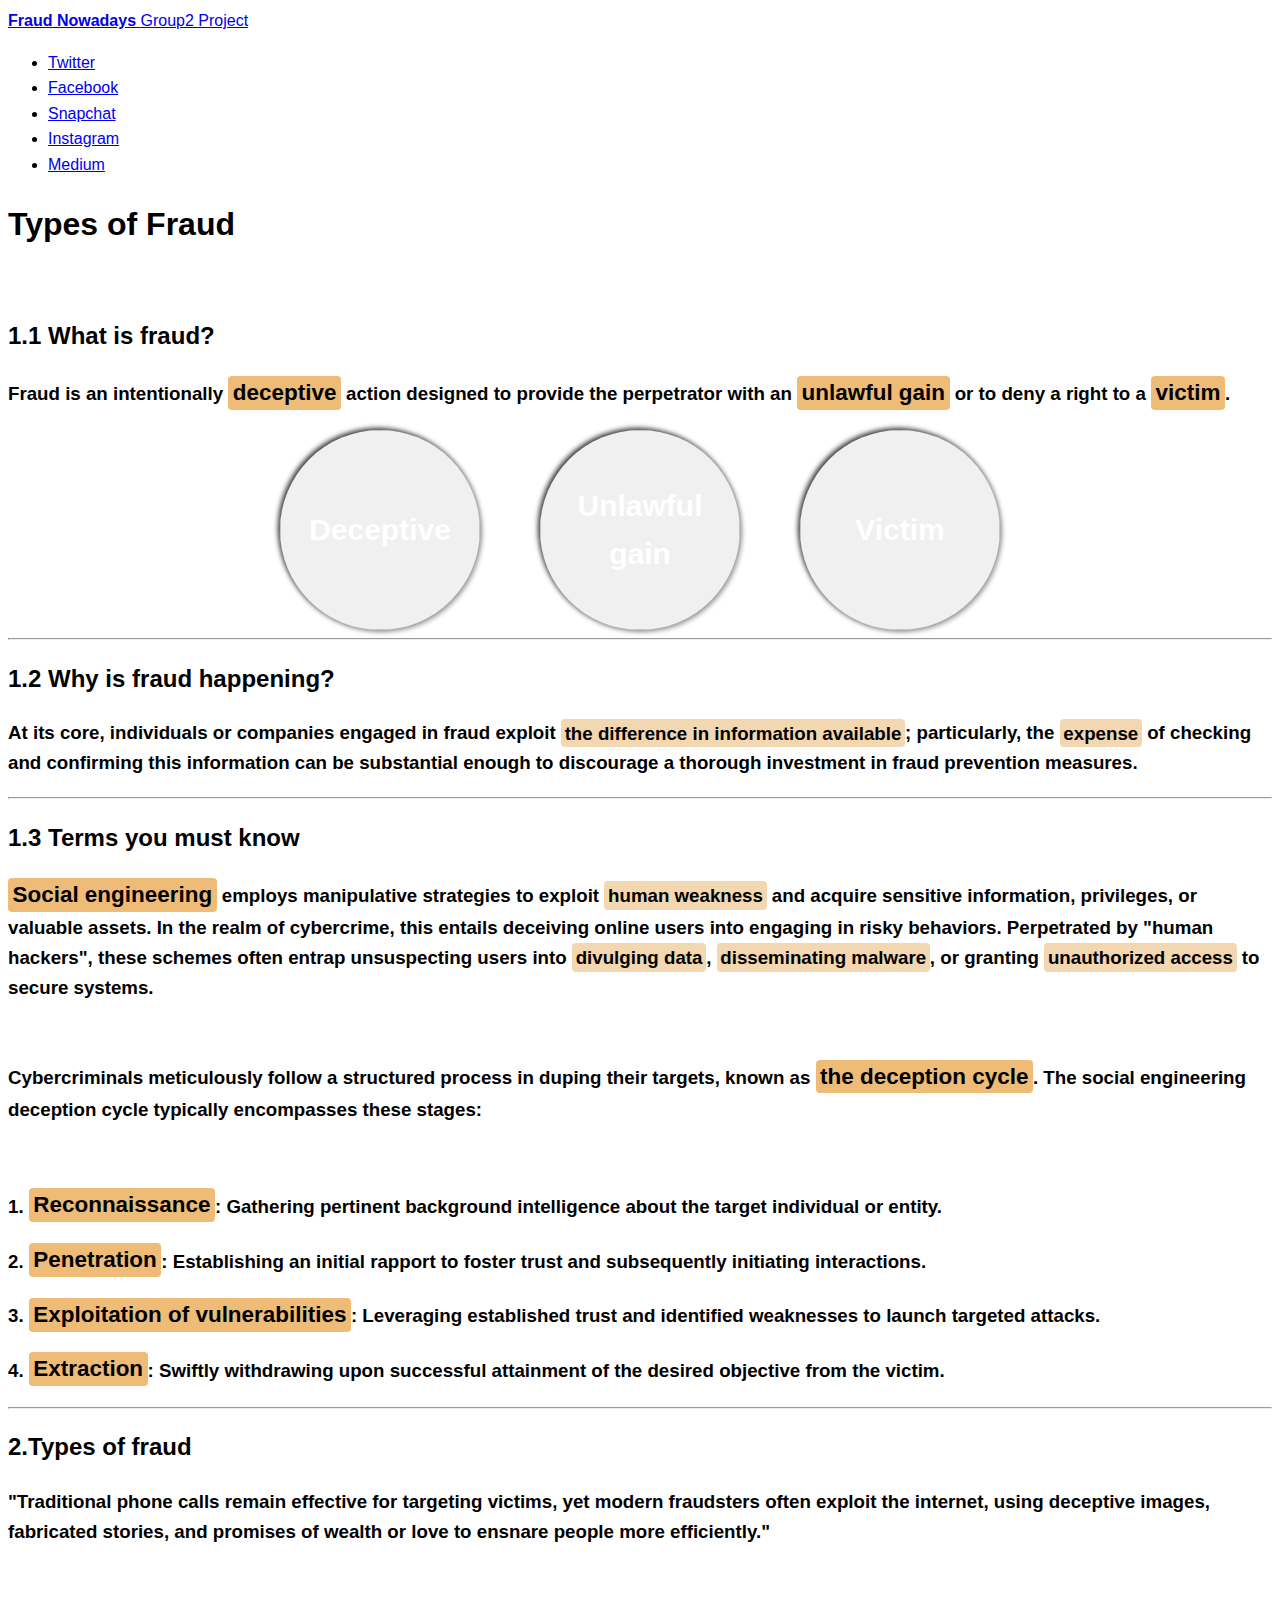
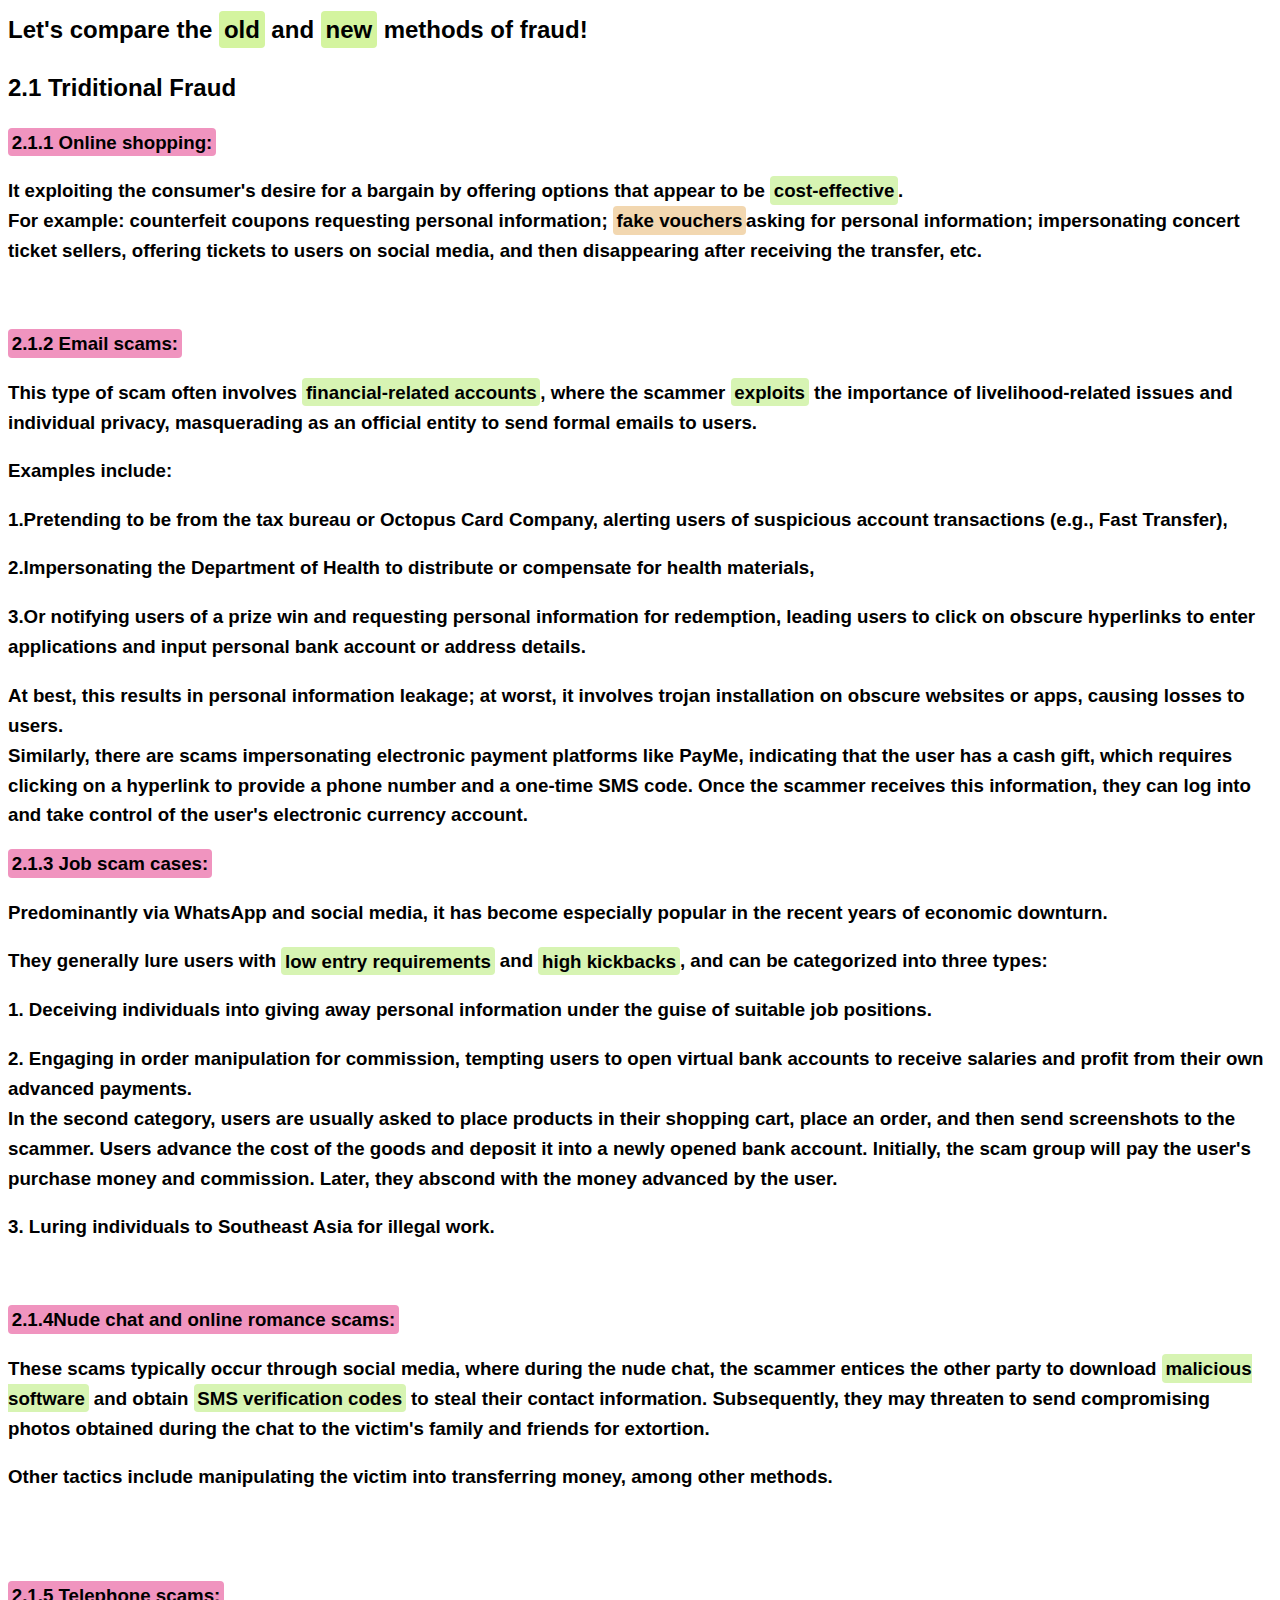
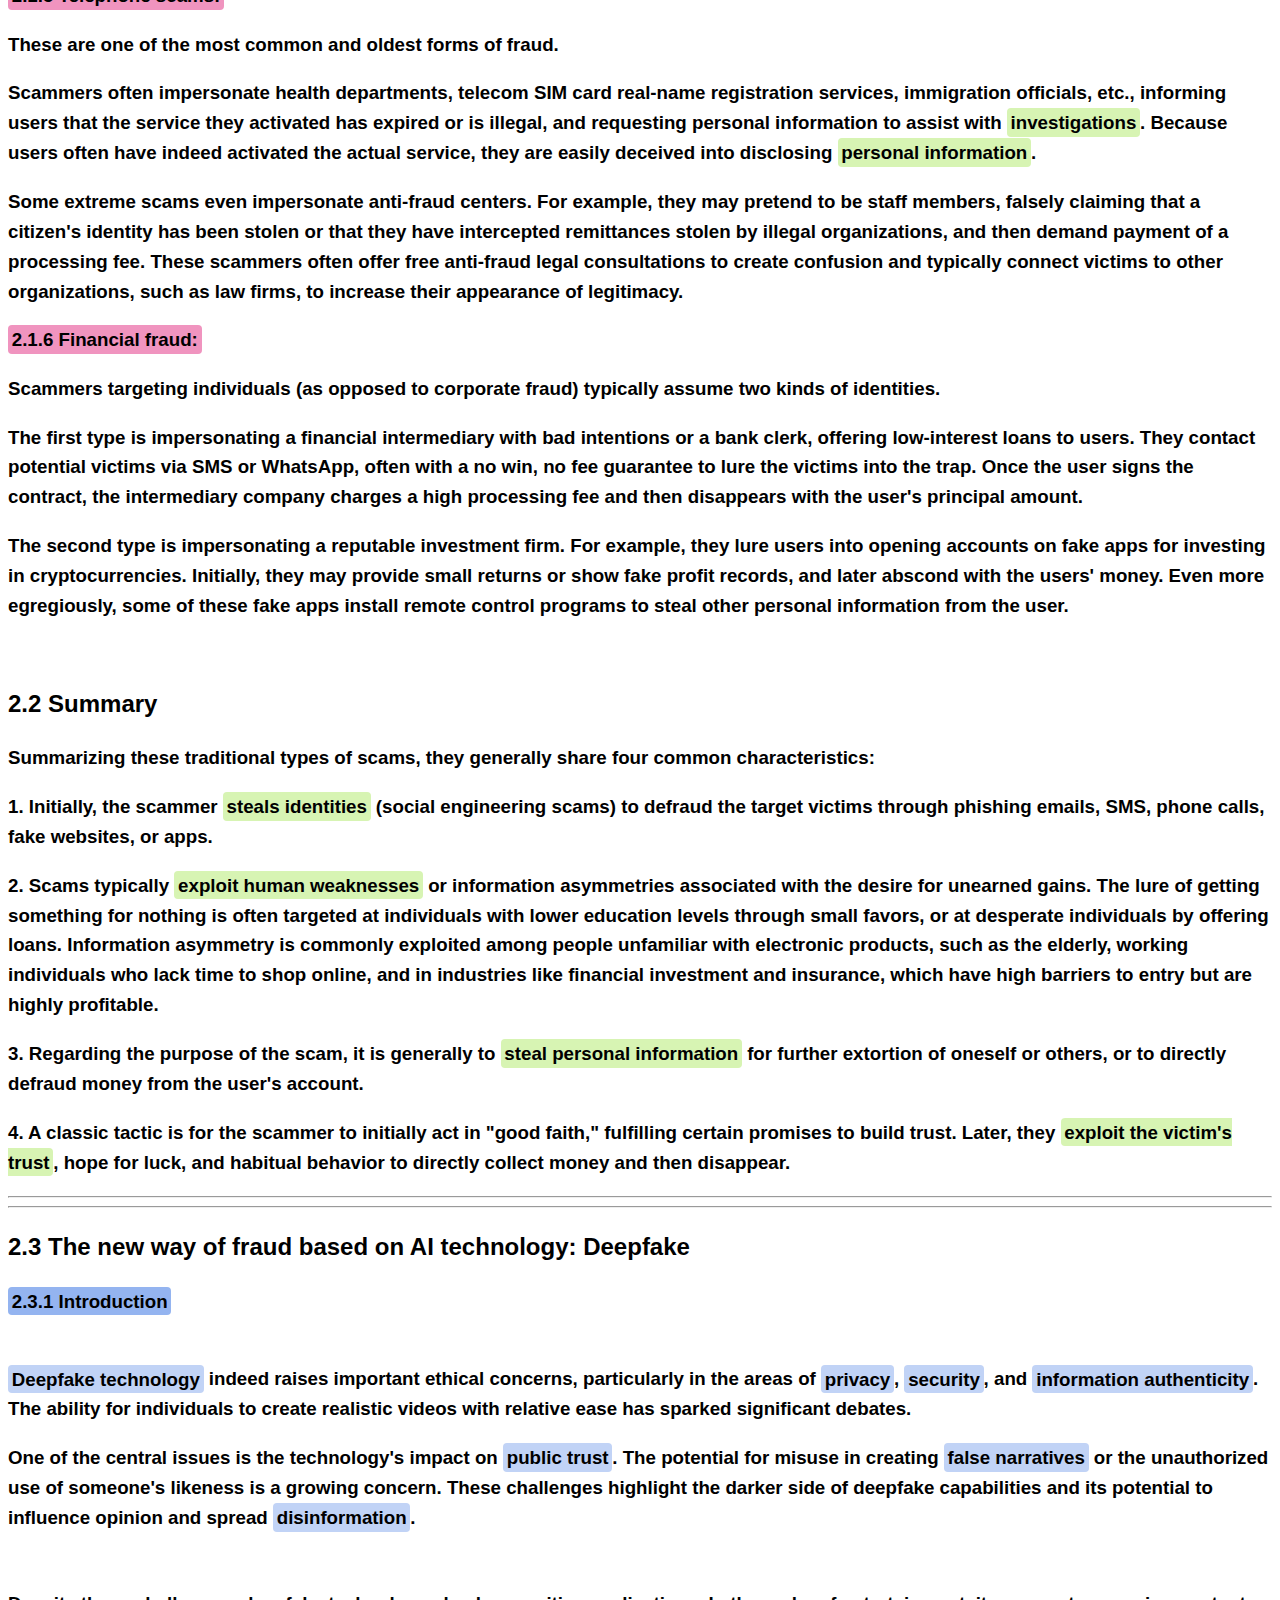
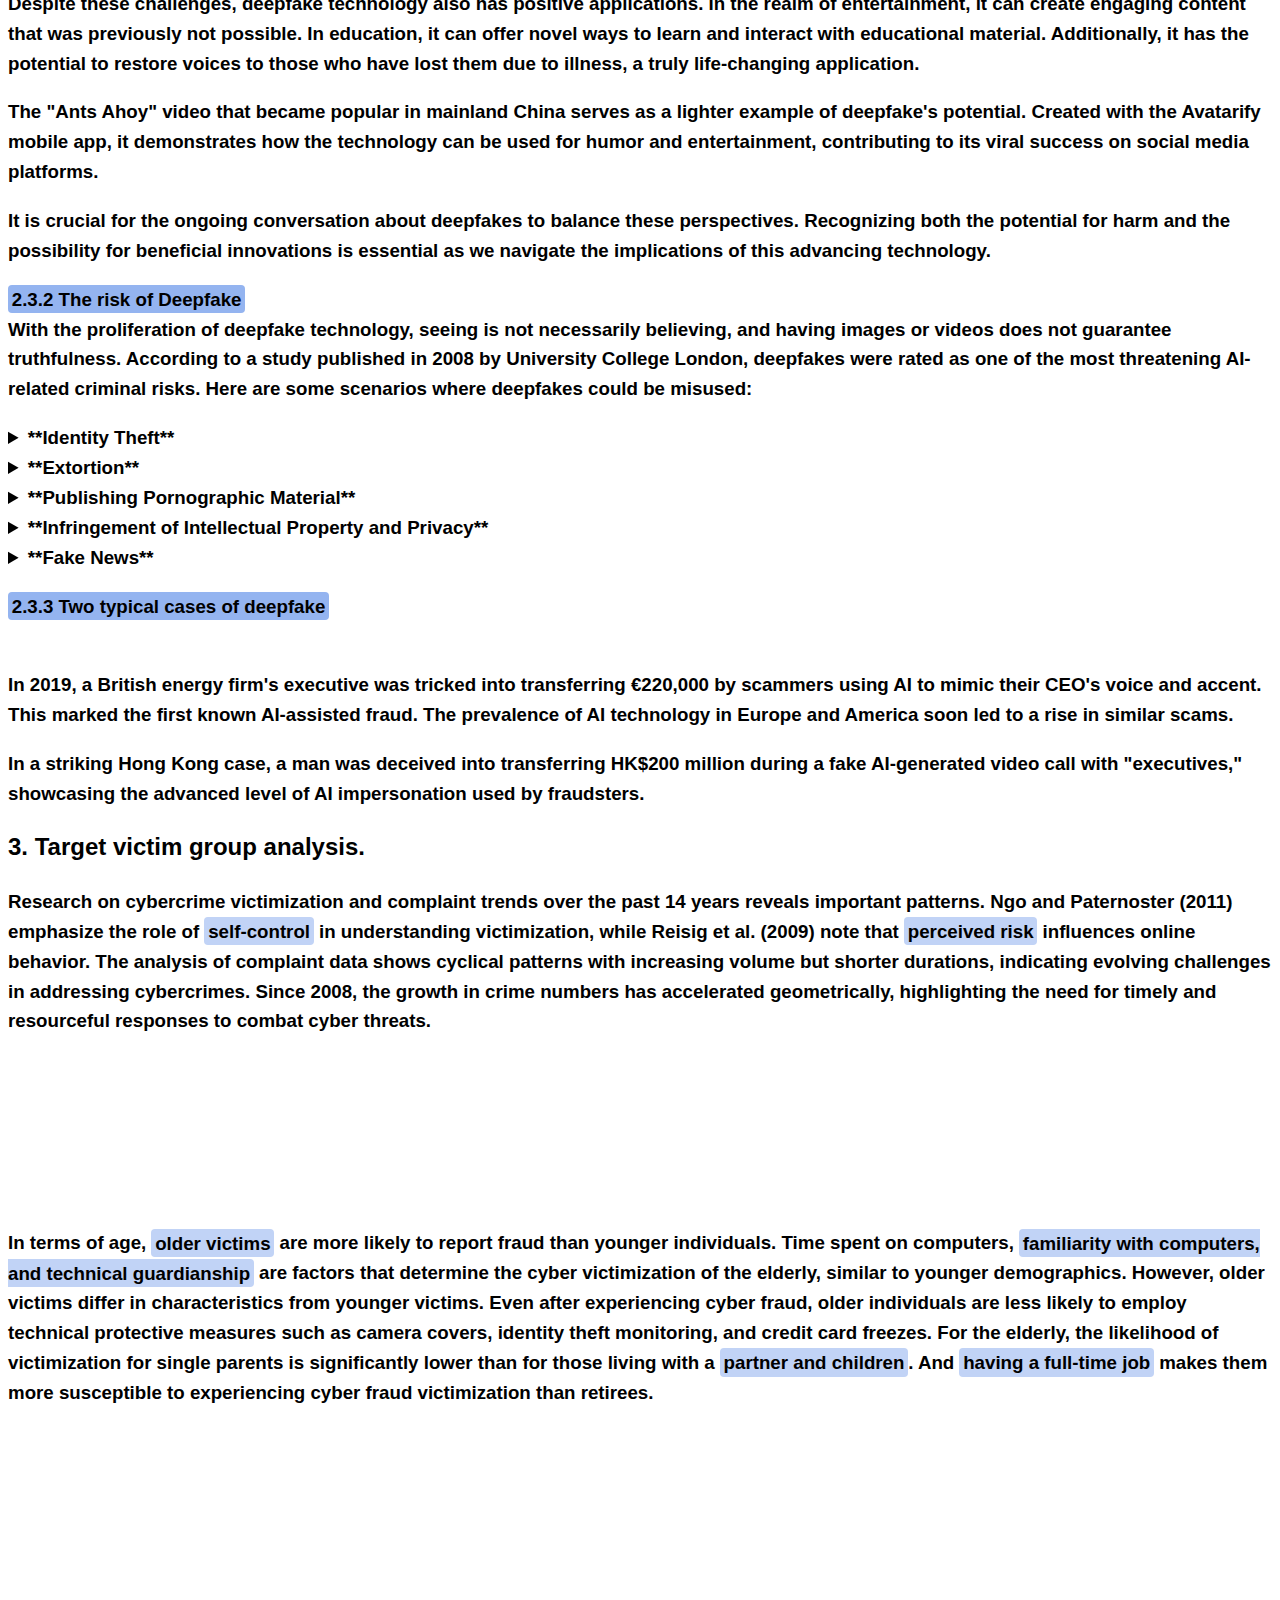
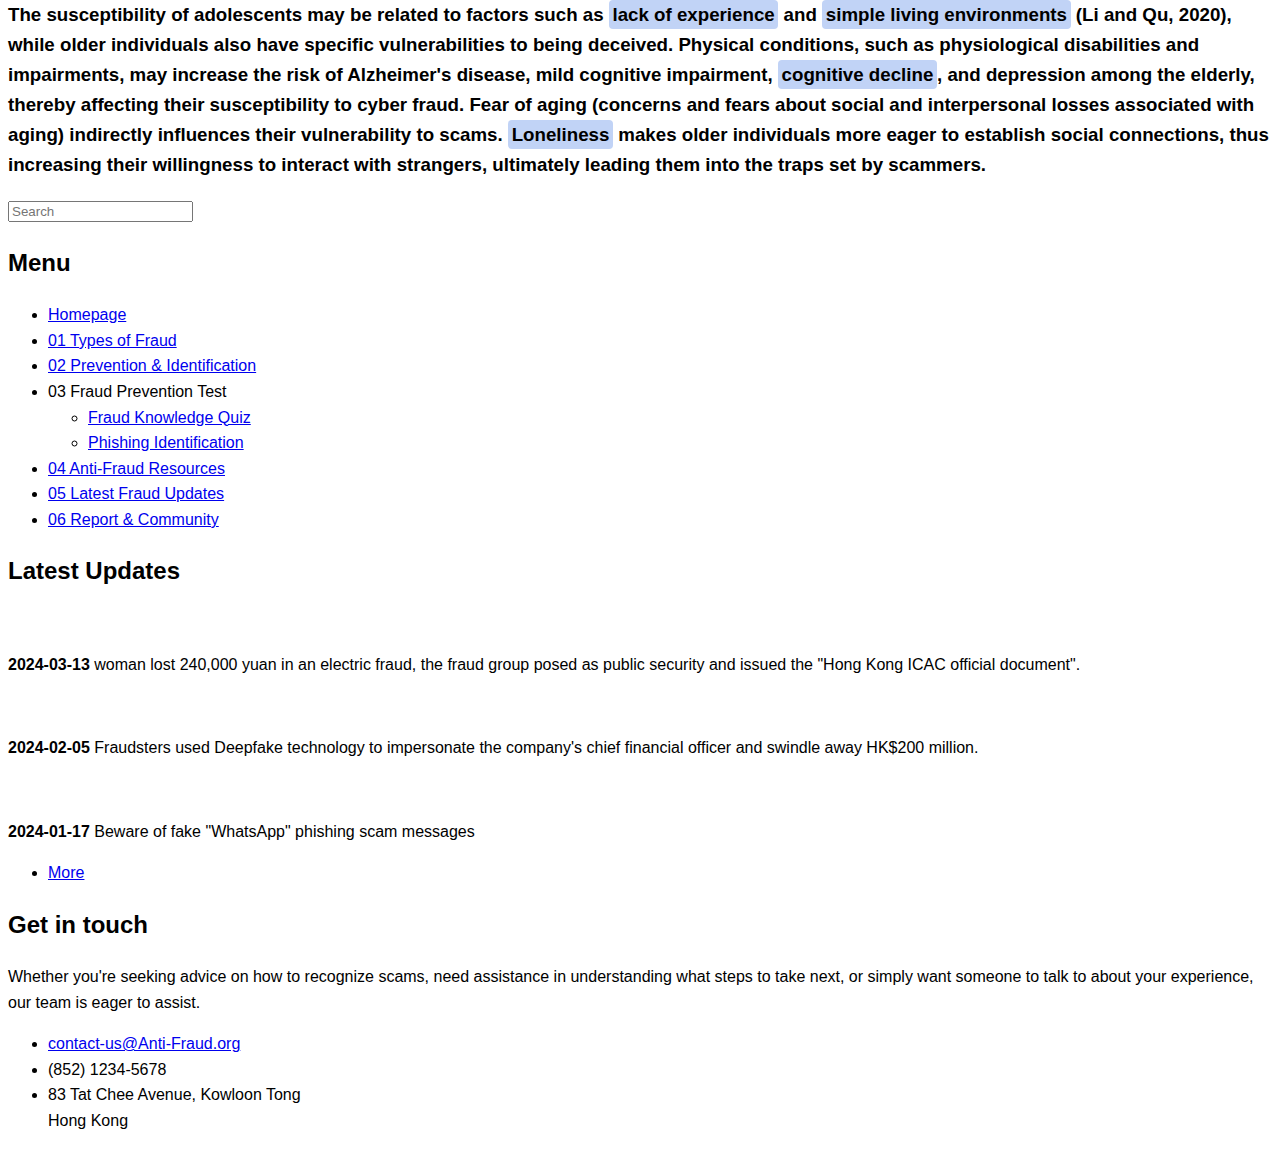
==== commit 118ce144: "fixed name problem" ====
--- a/html5up-editorial/01 Types of Fraud.html
+++ b/html5up-editorial/01 Types of Fraud.html
@@ -3,7 +3,7 @@
 <html>
 
 <head>
-	<title>Group2 Project Fruad Nowadays</title>
+	<title>Group2 Project Fraud Nowadays</title>
 	<meta charset="utf-8" />
 	<meta name="viewport" content="width=device-width, initial-scale=1, user-scalable=no" />
 	<link rel="stylesheet" href="assets/css/main.css" />
@@ -11,30 +11,41 @@
 <style>
 	.container {
 		display: flex;
-		justify-content: center; /* 水平居中 */
-		gap: 60px; /* 盒子之间的间隙 */
-	} 
+		justify-content: center;
+		/* 水平居中 */
+		gap: 60px;
+		/* 盒子之间的间隙 */
+	}
+
 	.space-between1 {
-      margin-bottom: 3em; /* 3行的空白间距 */
-    }
+		margin-bottom: 3em;
+		/* 3行的空白间距 */
+	}
+
 	.space-between2 {
-      margin-bottom: 1em; /* 1行的空白间距 */
-    }
+		margin-bottom: 1em;
+		/* 1行的空白间距 */
+	}
+
 	.space-between3 {
-      margin-bottom: 12em; /* 12行的空白间距 */
-    }
-
-	.box {width: 200px;
-	height: 200px;
-	background-color: #f0f0f0;
-	border-radius: 50%;
-	box-shadow: 2px 2px 5px #999, -2px -2px 5px #333; 
-	display: flex;
-	align-items: center; /* 垂直居中 */
-	justify-content: center; /* 水平居中 */
-}
-
-	
+		margin-bottom: 12em;
+		/* 12行的空白间距 */
+	}
+
+	.box {
+		width: 200px;
+		height: 200px;
+		background-color: #f0f0f0;
+		border-radius: 50%;
+		box-shadow: 2px 2px 5px #999, -2px -2px 5px #333;
+		display: flex;
+		align-items: center;
+		/* 垂直居中 */
+		justify-content: center;
+		/* 水平居中 */
+	}
+
+
 
 	.box img {
 		width: 100%;
@@ -49,57 +60,76 @@
 		text-align: center;
 		font-weight: bold;
 	}
+
 	body {
-        font-family: Arial, sans-serif;
-        line-height: 1.6;
-    }
-    .highlight {
-        background-color: rgb(238, 188, 119); /* 这里设置关键词的背景色 */
-        padding: 0.2em;
-        border-radius: 4px;
-		font-size: 1.2em; 
-    }
+		font-family: Arial, sans-serif;
+		line-height: 1.6;
+	}
+
+	.highlight {
+		background-color: rgb(238, 188, 119);
+		/* 这里设置关键词的背景色 */
+		padding: 0.2em;
+		border-radius: 4px;
+		font-size: 1.2em;
+	}
+
 	.highlight2 {
-        background-color: rgb(242, 215, 176); /* 这里设置关键词的背景色 */
-        padding: 0.2em;
-        border-radius: 4px;
-		
-    }
+		background-color: rgb(242, 215, 176);
+		/* 这里设置关键词的背景色 */
+		padding: 0.2em;
+		border-radius: 4px;
+
+	}
+
 	.highlight3 {
-        background-color: rgb(212, 244, 159); /* 这里设置关键词的背景色 */
-        padding: 0.2em;
-        border-radius: 4px;
-		
-    }
+		background-color: rgb(212, 244, 159);
+		/* 这里设置关键词的背景色 */
+		padding: 0.2em;
+		border-radius: 4px;
+
+	}
+
 	.highlight4 {
-        background-color: rgb(240, 148, 191); /* 这里设置关键词的背景色 */
-        padding: 0.2em;
-        border-radius: 4px;
-		
-    }
+		background-color: rgb(240, 148, 191);
+		/* 这里设置关键词的背景色 */
+		padding: 0.2em;
+		border-radius: 4px;
+
+	}
+
 	.highlight5 {
-        background-color: rgb(215, 244, 179); /* 这里设置关键词的背景色 */
-        padding: 0.2em;
-        border-radius: 4px;
-		
-    }
+		background-color: rgb(215, 244, 179);
+		/* 这里设置关键词的背景色 */
+		padding: 0.2em;
+		border-radius: 4px;
+
+	}
+
 	.highlight6 {
-        background-color: rgb(148, 180, 240); /* 这里设置关键词的背景色 */
-        padding: 0.2em;
-        border-radius: 4px;
-		
-    }
+		background-color: rgb(148, 180, 240);
+		/* 这里设置关键词的背景色 */
+		padding: 0.2em;
+		border-radius: 4px;
+
+	}
+
 	.highlight7 {
-        background-color: rgb(193, 211, 246); /* 这里设置关键词的背景色 */
-        padding: 0.2em;
-        border-radius: 4px;
-		
-    }
+		background-color: rgb(193, 211, 246);
+		/* 这里设置关键词的背景色 */
+		padding: 0.2em;
+		border-radius: 4px;
+
+	}
+
 	.wrap-around {
-      float: left; /* Float the image to the left */
-      margin-right: 20px; /* Add some margin to the right of the image */
-    }
+		float: left;
+		/* Float the image to the left */
+		margin-right: 20px;
+		/* Add some margin to the right of the image */
+	}
 </style>
+
 <body class="is-preload">
 
 	<!-- Wrapper -->
@@ -111,7 +141,7 @@
 
 				<!-- Header -->
 				<header id="header">
-					<a href="index.html" class="logo"><strong>Fruad Nowadays</strong> Group2 Project</a>
+					<a href="index.html" class="logo"><strong>Fraud Nowadays</strong> Group2 Project</a>
 					<ul class="icons">
 						<li><a href="#" class="icon brands fa-twitter"><span class="label">Twitter</span></a></li>
 						<li><a href="#" class="icon brands fa-facebook-f"><span class="label">Facebook</span></a></li>
@@ -128,341 +158,489 @@
 						<h1>Types of Fraud</h1>
 					</header>
 
-					<div class="image main"><span class="image fit"><img src="../images/Title01.png" alt="" /></span></div>
+					<div class="image main"><span class="image fit"><img src="../images/Title01.png" alt="" /></span>
+					</div>
 					<header class="main">
 						<h2>1.1 What is fraud?</h2>
-					<p> <h3>Fraud is an intentionally <span class="highlight">deceptive</span> action designed to provide the perpetrator with an <span class="highlight">unlawful gain</span> or to deny a right to a <span class="highlight">victim</span>.</h3></p>
-					<!-- Container for circular image boxes -->
-					<div class="container">
-						<div class="box">
-							<img src="../images/deceive.png" alt="">
-							<span>Deceptive
+						<p>
+						<h3>Fraud is an intentionally <span class="highlight">deceptive</span> action designed to
+							provide the perpetrator with an <span class="highlight">unlawful gain</span> or to deny a
+							right to a <span class="highlight">victim</span>.</h3>
+						</p>
+						<!-- Container for circular image boxes -->
+						<div class="container">
+							<div class="box">
+								<img src="../images/deceive.png" alt="">
+								<span>Deceptive
 								</span>
+							</div>
+							<div class="box">
+								<img src="../images/Unlawful gain.png" alt="">
+								<span>Unlawful <br />
+									gain
+								</span>
+							</div>
+							<div class="box">
+								<img src="../images/victim.png" alt="">
+								<span>
+									Victim</span>
+							</div>
 						</div>
-						<div class="box">
-							<img src="../images/Unlawful gain.png" alt="">
-							<span>Unlawful <br/>
-								gain
-								</span>
-						</div>
-						<div class="box">
-							<img src="../images/victim.png" alt="">
-							<span>
-								Victim</span>
-						</div>
-					</div>
-					
-					<hr class="major" />
-
-
-					<h2>1.2 Why is fraud happening?</h2>
-					<p><h3>At its core, individuals or companies engaged in fraud exploit <span class="highlight2">the difference in information available</span>; particularly,
-					the <span class="highlight2">expense</span> of checking and confirming this information can be substantial enough to discourage a thorough investment in
-					fraud prevention measures.</h3></p>
-					<img src="../images/types of fraud.png" alt="" class="wrap-around">
-
-					<hr class="major" />
-
-					<h2>1.3 Terms you must know</h2>
-					<p><h3><span class="highlight">Social engineering</span> employs manipulative strategies to exploit <span class="highlight2">human weakness</span> and acquire sensitive information,
-					privileges, or valuable assets. In the realm of cybercrime, this entails deceiving online users into engaging in risky
-					behaviors. Perpetrated by "human hackers", these schemes often entrap unsuspecting users into <span class="highlight2">divulging data</span>,
-					<span class="highlight2">disseminating malware</span>, or granting <span class="highlight2">unauthorized access</span> to secure systems.<br/>
-					<div class="space-between1"></div>
-					<p><h3>Cybercriminals meticulously follow a structured process in duping their targets, known as <span class="highlight">the deception cycle</span>. The
-					social engineering deception cycle typically encompasses these stages:</h3><br/></p>
-					<div class="space-between2"></div>
-					<p><h3>1. <span class="highlight">Reconnaissance</span>: Gathering pertinent background intelligence about the target individual or entity.<br />
-						<div class="space-between2"></div>
-					2. <span class="highlight">Penetration</span>: Establishing an initial rapport to foster trust and subsequently initiating interactions.<br />
-					<div class="space-between2"></div>
-					3. <span class="highlight">Exploitation of vulnerabilities</span>: Leveraging established trust and identified weaknesses to launch targeted attacks.<br />
-					<div class="space-between2"></div>
-					4. <span class="highlight">Extraction</span>: Swiftly withdrawing upon successful attainment of the desired objective from the victim.</h3></p>
-					
-					<hr class="major" />
-
-					<h2>2.Types of fraud</h2>
-					<p>
-					<h3>"Traditional phone calls remain effective for targeting victims, yet modern fraudsters often exploit the internet, using
-					deceptive images, fabricated stories, and promises of wealth or love to ensnare people more efficiently."</h3>
-					<div class="col-4"><span class="image fit"><img src="../images/Amount of loss.png"  alt="" /></span></div>
-					<h2>Let's compare the <span class="highlight3">old</span> and <span class="highlight3">new</span> methods of fraud!</h2>
-					
-					<h2>2.1 Triditional Fraud</h2>
-
-					<h3><span class="highlight4">2.1.1 Online shopping:</span></h3>
-					<h3>It exploiting the consumer's desire for a bargain by offering options that appear to be <span class="highlight5">cost-effective</span>.<br/>
-					
-					For example: counterfeit coupons requesting personal information; <span class="highlight2">fake vouchers</span>asking for personal information;
-					impersonating concert ticket sellers, offering tickets to users on social media, and then disappearing after receiving
-					the transfer, etc.</h3>
-
-					<div class="col-4"><span class="image fit"><img src="../images/Online shopping.png" alt="" /></span></div>
-					
-					<h3><span class="highlight4">2.1.2 Email scams:</span></h3>
-
-					<h3>This type of scam often involves <span class="highlight5">financial-related accounts</span>, where the scammer <span class="highlight5">exploits</span> the importance of
-					livelihood-related issues and individual privacy, masquerading as an official entity to send formal emails to users.<br/>
-					<div class="space-between2"></div>
-					Examples include:<br/>
-					<div class="space-between2"></div>
-					1.Pretending to be from the tax bureau or Octopus Card Company, alerting users of suspicious account transactions (e.g.,
-					Fast Transfer),<br/>
-					<div class="space-between2"></div>
-					2.Impersonating the Department of Health to distribute or compensate for health materials,<br/>
-					<div class="space-between2"></div>
-					3.Or notifying users of a prize win and requesting personal information for redemption, leading users to click on
-					obscure hyperlinks to enter applications and input personal bank account or address details.<br/>
-					<div class="space-between2"></div>
-					At best, this results in personal information leakage; at worst, it involves trojan installation on obscure websites or
-					apps, causing losses to users.<br/>
-					
-					Similarly, there are scams impersonating electronic payment platforms like PayMe, indicating that the user has a cash
-					gift, which requires clicking on a hyperlink to provide a phone number and a one-time SMS code. Once the scammer
-					receives this information, they can log into and take control of the user's electronic currency account.</h3>
-					
-					<h3><span class="highlight4">2.1.3 Job scam cases:</span></h3>
-
-					<h3>Predominantly via WhatsApp and social media, it has become especially popular in the recent years of economic downturn.
-					<div class="space-between2"></div>
-					They generally lure users with <span class="highlight5">low entry requirements</span> and <span class="highlight5">high kickbacks</span>, and can be categorized into three types:
-					<div class="space-between2"></div>
-					1. Deceiving individuals into giving away personal information under the guise of suitable job positions.
-					<div class="space-between2"></div>
-					2. Engaging in order manipulation for commission, tempting users to open virtual bank accounts to receive salaries and
-					profit from their own advanced payments.<br/>
-					
-					In the second category, users are usually asked to place products in their shopping cart, place an order, and then send
-					screenshots to the scammer. Users advance the cost of the goods and deposit it into a newly opened bank account.
-					Initially, the scam group will pay the user's purchase money and commission. Later, they abscond with the money advanced
-					by the user.
-					<div class="space-between2"></div>
-					3. Luring individuals to Southeast Asia for illegal work.</h3>
-					<div class="col-4"><span class="image fit"><img src="../images/Online job hunting.png" alt="" /></span></div>
-					
-					<h3><span class="highlight4">2.1.4Nude chat and online romance scams:</span></h3>
-
-					<h3>These scams typically occur through social media, where during the nude chat, the scammer entices the other party to
-					download <span class="highlight5">malicious software</span> and obtain <span class="highlight5">SMS verification codes</span> to steal their contact information. Subsequently, they may
-					threaten to send compromising photos obtained during the chat to the victim's family and friends for extortion.
-					<div class="space-between2"></div>
-					Other tactics include manipulating the victim into transferring money, among other methods.</h3>
-					<div class="col-4"><span class="image fit"><img src="../images/Online Love.png" alt="" /></span></div>
-					<div class="col-4"><span class="image fit"><img src="../images/Naked chat.png" alt="" /></span></div>
-					
-					<h3><span class="highlight4">2.1.5 Telephone scams:</span></h3>
-					<h3>These are one of the most common and oldest forms of fraud.
-						<div class="space-between2"></div>
-						Scammers often impersonate health departments, telecom SIM card real-name registration services, immigration
-						officials,
-						etc., informing users that the service they activated has expired or is illegal, and requesting personal information
-						to
-						assist with <span class="highlight5">investigations</span>. Because users often have indeed activated the actual
-						service, they are easily deceived into
-						disclosing <span class="highlight5">personal information</span>.
-						<div class="space-between2"></div>
-						Some extreme scams even impersonate anti-fraud centers. For example, they may pretend to be staff members, falsely
-						claiming that a citizen's identity has been stolen or that they have intercepted remittances stolen by illegal
-						organizations, and then demand payment of a processing fee. These scammers often offer free anti-fraud legal
-						consultations to create confusion and typically connect victims to other organizations, such as law firms, to
-						increase
-						their appearance of legitimacy.
-					</h3>
-					
-					<h3><span class="highlight4">2.1.6 Financial fraud:</span></h3>
-					<h3>Scammers targeting individuals (as opposed to corporate fraud) typically assume two kinds of identities.
-						<div class="space-between2"></div>
-						The first type is impersonating a financial intermediary with bad intentions or a bank clerk, offering low-interest
-						loans to users. They contact potential victims via SMS or WhatsApp, often with a no win, no fee guarantee to lure
-						the
-						victims into the trap. Once the user signs the contract, the intermediary company charges a high processing fee and
-						then
-						disappears with the user's principal amount.
-						<div class="space-between2"></div>
-						The second type is impersonating a reputable investment firm. For example, they lure users into opening accounts on
-						fake
-						apps for investing in cryptocurrencies. Initially, they may provide small returns or show fake profit records, and
-						later
-						abscond with the users' money. Even more egregiously, some of these fake apps install remote control programs to
-						steal
-						other personal information from the user.
-					</h3>
-					<div class="col-4"><span class="image fit"><img src="../images/Online Investment.png" alt="" /></span></div>
-					
-					<h2>2.2 Summary</h2>
-					<h3>Summarizing these traditional types of scams, they generally share four common characteristics:
-						<div class="space-between2"></div>
-						1. Initially, the scammer <span class="highlight5">steals identities</span> (social engineering scams) to defraud
-						the target victims through phishing
-						emails, SMS, phone calls, fake websites, or apps.
-						<div class="space-between2"></div>
-						2. Scams typically <span class="highlight5">exploit human weaknesses</span> or information asymmetries associated
-						with the desire for unearned gains.
-						The lure of getting something for nothing is often targeted at individuals with lower education levels through small
-						favors, or at desperate individuals by offering loans. Information asymmetry is commonly exploited among people
-						unfamiliar with electronic products, such as the elderly, working individuals who lack time to shop online, and in
-						industries like financial investment and insurance, which have high barriers to entry but are highly profitable.
-						<div class="space-between2"></div>
-						3. Regarding the purpose of the scam, it is generally to <span class="highlight5">steal personal information</span>
-						for further extortion of oneself or
-						others, or to directly defraud money from the user's account.
-						<div class="space-between2"></div>
-						4. A classic tactic is for the scammer to initially act in "good faith," fulfilling certain promises to build trust.
-						Later, they <span class="highlight5">exploit the victim's trust</span>, hope for luck, and habitual behavior to
-						directly collect money and then
-						disappear.
-					</h3>
-					
-					<hr class="major" />
-
-					<hr class="major" />
-
-					
-					
-					<h2>2.3 The new way of fraud based on AI technology: Deepfake</h2>
-					<h3><span class="highlight6">2.3.1 Introduction</span></h3>
-					<img src="../images/SQERP2IoFwQN2fromdetail.gif" alt="" class="wrap-around">
-					<div class="space-between1"></div>
-					<h3><span class="highlight7">Deepfake technology</span> indeed raises important ethical concerns, particularly in the
-						areas of <span class="highlight7">privacy</span>, <span class="highlight7">security</span>, and
-						<span class="highlight7">information authenticity</span>. The ability for individuals to create realistic videos
-						with relative ease has sparked
-						significant debates.
-						<div class="space-between2"></div>
-						One of the central issues is the technology's impact on <span class="highlight7">public trust</span>. The potential
-						for misuse in creating <span class="highlight7">false
-							narratives</span> or the unauthorized use of someone's likeness is a growing concern. These challenges highlight
-						the darker
-						side of deepfake capabilities and its potential to influence opinion and spread <span
-							class="highlight7">disinformation</span>.
-						<div class="space-between1"></div>
-					
-						Despite these challenges, deepfake technology also has positive applications. In the realm of entertainment, it can
-						create engaging content that was previously not possible. In education, it can offer novel ways to learn and
-						interact
-						with educational material. Additionally, it has the potential to restore voices to those who have lost them due to
-						illness, a truly life-changing application.
-						<div class="space-between2"></div>
-						The "Ants Ahoy" video that became popular in mainland China serves as a lighter example of deepfake's potential.
-						Created
-						with the Avatarify mobile app, it demonstrates how the technology can be used for humor and entertainment,
-						contributing
-						to its viral success on social media platforms.
-						<div class="space-between2"></div>
-						It is crucial for the ongoing conversation about deepfakes to balance these perspectives. Recognizing both the
-						potential
-						for harm and the possibility for beneficial innovations is essential as we navigate the implications of this
-						advancing
-						technology.
-					</h3>
-
-					
-					<h3><span class="highlight6">2.3.2 The risk of Deepfake</span><br/>
-					
-					With the proliferation of deepfake technology, seeing is not necessarily believing, and having images or videos does not
-					guarantee truthfulness. According to a study published in 2008 by University College London, deepfakes were rated as one
-					of the most threatening AI-related criminal risks. Here are some scenarios where deepfakes could be misused:
-					<div class="space-between2"></div>
-					<details>
-						<summary>**Identity Theft**</summary>
-						<p><h3>There have been instances where fraudsters forged the voice of the CEO of an energy company, instructing subordinates to
-						transfer money to a third-party bank account, resulting in a loss of over 2 million Hong Kong dollars.</h3></p>
-					</details>
-					
-					<details>
-						<summary>**Extortion**</summary>
-						<p><h3>Criminals forge videos to threaten the public release of damaging footage for extortion.</h3></p>
-					</details>
-					
-					<details>
-						<summary>**Publishing Pornographic Material**</summary>
-						<p><h3>Deepfake pornography typically involves swapping the faces of pornographic film stars with those of female
-							celebrities.
-							There are also cases of "revenge porn," where individuals' faces are placed onto pornographic actors without
-							their
-							consent, damaging their reputation.</h3></p>
-					</details>
-
-					<details>
-						<summary>**Infringement of Intellectual Property and Privacy**</summary>
-						<p><h3>Although Hong Kong law does not specify portrait rights, altering images without the copyright owner's consent could
-						violate copyright laws. Collecting and using someone's personal data for identity recognition without their consent is
-						also regulated under privacy laws.</h3></p>
-					</details>
-					
-					<details>
-						<summary>**Fake News**</summary>
-						<p><h3>Politicians' images are often targeted for parody by netizens, but readers may not have the ability to discern real from
-						fake. Therefore, the power of politicians using deepfakes to create false information and influence public opinion can
-						be significant.</h3></p>
-					</details>
-					<h3><span class="highlight6">2.3.3 Two typical cases of deepfake</span></h3>
-					<h3>
-						<div class="col-4"><span class="image fit"><img src="../images/deepfake01.png" alt="" /></span></div>
-						In 2019, a British energy firm's executive was tricked into transferring €220,000 by scammers using AI to mimic their
-					CEO's voice and accent. This marked the first known AI-assisted fraud. The prevalence of AI technology in Europe and
-					America soon led to a rise in similar scams. 
-					<div class="space-between2"></div>
-					In a striking Hong Kong case, a man was deceived into transferring HK$200
-					million during a fake AI-generated video call with "executives," showcasing the advanced level of AI impersonation used
-					by fraudsters.</h3>
-					
-					<h2>3. Target victim group analysis.</h2>
-					
-					<div class="col-4" style="width: 50%;"><span class="image fit"><img src="../images/1.png" alt=""
-								style="width: 100%; height: auto;" class="wrap-around" /></span></div>
-					<h3>
-						Research on cybercrime victimization and complaint trends over the past 14 years reveals important patterns. Ngo and
-						Paternoster (2011) emphasize the role of <span class="highlight7">self-control</span> in understanding
-						victimization, while Reisig et al. (2009) note
-						that <span class="highlight7">perceived risk</span> influences online behavior. The analysis of complaint data shows
-						cyclical patterns with increasing
-						volume but shorter durations, indicating evolving challenges in addressing cybercrimes. Since 2008, the growth in
-						crime
-						numbers has accelerated geometrically, highlighting the need for timely and resourceful responses to combat cyber
-						threats.
-					</h3>
-					
-					<div class="space-between3"></div>
-					<div class="col-4" style="width: 50%;"><span class="image fit"><img src="../images/2.png" alt=""
-								style="width: 100%; height: auto;" class="wrap-around" /></span></div>
-					<h3>
-						In terms of age, <span class="highlight7">older victims</span> are more likely to report fraud than younger
-						individuals. Time spent on computers,
-						<span class="highlight7">familiarity with computers, and technical guardianship</span> are factors that determine the cyber victimization of the
-						elderly, similar to younger demographics. However, older victims differ in characteristics from younger victims.
-						Even
-						after experiencing cyber fraud, older individuals are less likely to employ technical protective measures such as
-						camera
-						covers, identity theft monitoring, and credit card freezes. For the elderly, the likelihood of victimization for
-						single
-						parents is significantly lower than for those living with a <span class="highlight7">partner and children</span>. And <span class="highlight7">having a full-time job</span> makes
-						them
-						more susceptible to experiencing cyber fraud victimization than retirees.
-					</h3>
-					
-					<div class="space-between3"></div>
-					<div class="col-4" style="width: 50%;"><span class="image fit"><img src="../images/3.png" alt=""
-								style="width: 100%; height: auto;" class="wrap-around" /></span></div>
-					<h3>
-						The susceptibility of adolescents may be related to factors such as <span class="highlight7">lack of
-							experience</span> and <span class="highlight7">simple living environments</span>
-						(Li and Qu, 2020), while older individuals also have specific vulnerabilities to being deceived. Physical
-						conditions,
-						such as physiological disabilities and impairments, may increase the risk of Alzheimer's disease, mild cognitive
-						impairment, <span class="highlight7">cognitive decline</span>, and depression among the elderly, thereby affecting their susceptibility to cyber
-						fraud.
-						Fear of aging (concerns and fears about social and interpersonal losses associated with aging) indirectly influences
-						their vulnerability to scams. <span class="highlight7">Loneliness</span> makes older individuals more eager to establish social connections, thus
-						increasing their willingness to interact with strangers, ultimately leading them into the traps set by scammers.
-					</h3>
-
-
-
-
-
-				</p>
+
+						<hr class="major" />
+
+
+						<h2>1.2 Why is fraud happening?</h2>
+						<p>
+						<h3>At its core, individuals or companies engaged in fraud exploit <span class="highlight2">the
+								difference in information available</span>; particularly,
+							the <span class="highlight2">expense</span> of checking and confirming this information can
+							be substantial enough to discourage a thorough investment in
+							fraud prevention measures.</h3>
+						</p>
+						<img src="../images/types of fraud.png" alt="" class="wrap-around">
+
+						<hr class="major" />
+
+						<h2>1.3 Terms you must know</h2>
+						<p>
+						<h3><span class="highlight">Social engineering</span> employs manipulative strategies to exploit
+							<span class="highlight2">human weakness</span> and acquire sensitive information,
+							privileges, or valuable assets. In the realm of cybercrime, this entails deceiving online
+							users into engaging in risky
+							behaviors. Perpetrated by "human hackers", these schemes often entrap unsuspecting users
+							into <span class="highlight2">divulging data</span>,
+							<span class="highlight2">disseminating malware</span>, or granting <span
+								class="highlight2">unauthorized access</span> to secure systems.<br />
+							<div class="space-between1"></div>
+							<p>
+							<h3>Cybercriminals meticulously follow a structured process in duping their targets, known
+								as <span class="highlight">the deception cycle</span>. The
+								social engineering deception cycle typically encompasses these stages:</h3><br /></p>
+							<div class="space-between2"></div>
+							<p>
+							<h3>1. <span class="highlight">Reconnaissance</span>: Gathering pertinent background
+								intelligence about the target individual or entity.<br />
+								<div class="space-between2"></div>
+								2. <span class="highlight">Penetration</span>: Establishing an initial rapport to foster
+								trust and subsequently initiating interactions.<br />
+								<div class="space-between2"></div>
+								3. <span class="highlight">Exploitation of vulnerabilities</span>: Leveraging
+								established trust and identified weaknesses to launch targeted attacks.<br />
+								<div class="space-between2"></div>
+								4. <span class="highlight">Extraction</span>: Swiftly withdrawing upon successful
+								attainment of the desired objective from the victim.
+							</h3>
+							</p>
+
+							<hr class="major" />
+
+							<h2>2.Types of fraud</h2>
+							<p>
+							<h3>"Traditional phone calls remain effective for targeting victims, yet modern fraudsters
+								often exploit the internet, using
+								deceptive images, fabricated stories, and promises of wealth or love to ensnare people
+								more efficiently."</h3>
+							<div class="col-4"><span class="image fit"><img src="../images/Amount of loss.png"
+										alt="" /></span></div>
+							<h2>Let's compare the <span class="highlight3">old</span> and <span
+									class="highlight3">new</span> methods of fraud!</h2>
+
+							<h2>2.1 Triditional Fraud</h2>
+
+							<h3><span class="highlight4">2.1.1 Online shopping:</span></h3>
+							<h3>It exploiting the consumer's desire for a bargain by offering options that appear to be
+								<span class="highlight5">cost-effective</span>.<br />
+
+								For example: counterfeit coupons requesting personal information; <span
+									class="highlight2">fake vouchers</span>asking for personal information;
+								impersonating concert ticket sellers, offering tickets to users on social media, and
+								then disappearing after receiving
+								the transfer, etc.
+							</h3>
+
+							<div class="col-4"><span class="image fit"><img src="../images/Online shopping.png"
+										alt="" /></span></div>
+
+							<h3><span class="highlight4">2.1.2 Email scams:</span></h3>
+
+							<h3>This type of scam often involves <span class="highlight5">financial-related
+									accounts</span>, where the scammer <span class="highlight5">exploits</span> the
+								importance of
+								livelihood-related issues and individual privacy, masquerading as an official entity to
+								send formal emails to users.<br />
+								<div class="space-between2"></div>
+								Examples include:<br />
+								<div class="space-between2"></div>
+								1.Pretending to be from the tax bureau or Octopus Card Company, alerting users of
+								suspicious account transactions (e.g.,
+								Fast Transfer),<br />
+								<div class="space-between2"></div>
+								2.Impersonating the Department of Health to distribute or compensate for health
+								materials,<br />
+								<div class="space-between2"></div>
+								3.Or notifying users of a prize win and requesting personal information for redemption,
+								leading users to click on
+								obscure hyperlinks to enter applications and input personal bank account or address
+								details.<br />
+								<div class="space-between2"></div>
+								At best, this results in personal information leakage; at worst, it involves trojan
+								installation on obscure websites or
+								apps, causing losses to users.<br />
+
+								Similarly, there are scams impersonating electronic payment platforms like PayMe,
+								indicating that the user has a cash
+								gift, which requires clicking on a hyperlink to provide a phone number and a one-time
+								SMS code. Once the scammer
+								receives this information, they can log into and take control of the user's electronic
+								currency account.
+							</h3>
+
+							<h3><span class="highlight4">2.1.3 Job scam cases:</span></h3>
+
+							<h3>Predominantly via WhatsApp and social media, it has become especially popular in the
+								recent years of economic downturn.
+								<div class="space-between2"></div>
+								They generally lure users with <span class="highlight5">low entry requirements</span>
+								and <span class="highlight5">high kickbacks</span>, and can be categorized into three
+								types:
+								<div class="space-between2"></div>
+								1. Deceiving individuals into giving away personal information under the guise of
+								suitable job positions.
+								<div class="space-between2"></div>
+								2. Engaging in order manipulation for commission, tempting users to open virtual bank
+								accounts to receive salaries and
+								profit from their own advanced payments.<br />
+
+								In the second category, users are usually asked to place products in their shopping
+								cart, place an order, and then send
+								screenshots to the scammer. Users advance the cost of the goods and deposit it into a
+								newly opened bank account.
+								Initially, the scam group will pay the user's purchase money and commission. Later, they
+								abscond with the money advanced
+								by the user.
+								<div class="space-between2"></div>
+								3. Luring individuals to Southeast Asia for illegal work.
+							</h3>
+							<div class="col-4"><span class="image fit"><img src="../images/Online job hunting.png"
+										alt="" /></span></div>
+
+							<h3><span class="highlight4">2.1.4Nude chat and online romance scams:</span></h3>
+
+							<h3>These scams typically occur through social media, where during the nude chat, the
+								scammer entices the other party to
+								download <span class="highlight5">malicious software</span> and obtain <span
+									class="highlight5">SMS verification codes</span> to steal their contact information.
+								Subsequently, they may
+								threaten to send compromising photos obtained during the chat to the victim's family and
+								friends for extortion.
+								<div class="space-between2"></div>
+								Other tactics include manipulating the victim into transferring money, among other
+								methods.
+							</h3>
+							<div class="col-4"><span class="image fit"><img src="../images/Online Love.png"
+										alt="" /></span></div>
+							<div class="col-4"><span class="image fit"><img src="../images/Naked chat.png"
+										alt="" /></span></div>
+
+							<h3><span class="highlight4">2.1.5 Telephone scams:</span></h3>
+							<h3>These are one of the most common and oldest forms of fraud.
+								<div class="space-between2"></div>
+								Scammers often impersonate health departments, telecom SIM card real-name registration
+								services, immigration
+								officials,
+								etc., informing users that the service they activated has expired or is illegal, and
+								requesting personal information
+								to
+								assist with <span class="highlight5">investigations</span>. Because users often have
+								indeed activated the actual
+								service, they are easily deceived into
+								disclosing <span class="highlight5">personal information</span>.
+								<div class="space-between2"></div>
+								Some extreme scams even impersonate anti-fraud centers. For example, they may pretend to
+								be staff members, falsely
+								claiming that a citizen's identity has been stolen or that they have intercepted
+								remittances stolen by illegal
+								organizations, and then demand payment of a processing fee. These scammers often offer
+								free anti-fraud legal
+								consultations to create confusion and typically connect victims to other organizations,
+								such as law firms, to
+								increase
+								their appearance of legitimacy.
+							</h3>
+
+							<h3><span class="highlight4">2.1.6 Financial fraud:</span></h3>
+							<h3>Scammers targeting individuals (as opposed to corporate fraud) typically assume two
+								kinds of identities.
+								<div class="space-between2"></div>
+								The first type is impersonating a financial intermediary with bad intentions or a bank
+								clerk, offering low-interest
+								loans to users. They contact potential victims via SMS or WhatsApp, often with a no win,
+								no fee guarantee to lure
+								the
+								victims into the trap. Once the user signs the contract, the intermediary company
+								charges a high processing fee and
+								then
+								disappears with the user's principal amount.
+								<div class="space-between2"></div>
+								The second type is impersonating a reputable investment firm. For example, they lure
+								users into opening accounts on
+								fake
+								apps for investing in cryptocurrencies. Initially, they may provide small returns or
+								show fake profit records, and
+								later
+								abscond with the users' money. Even more egregiously, some of these fake apps install
+								remote control programs to
+								steal
+								other personal information from the user.
+							</h3>
+							<div class="col-4"><span class="image fit"><img src="../images/Online Investment.png"
+										alt="" /></span></div>
+
+							<h2>2.2 Summary</h2>
+							<h3>Summarizing these traditional types of scams, they generally share four common
+								characteristics:
+								<div class="space-between2"></div>
+								1. Initially, the scammer <span class="highlight5">steals identities</span> (social
+								engineering scams) to defraud
+								the target victims through phishing
+								emails, SMS, phone calls, fake websites, or apps.
+								<div class="space-between2"></div>
+								2. Scams typically <span class="highlight5">exploit human weaknesses</span> or
+								information asymmetries associated
+								with the desire for unearned gains.
+								The lure of getting something for nothing is often targeted at individuals with lower
+								education levels through small
+								favors, or at desperate individuals by offering loans. Information asymmetry is commonly
+								exploited among people
+								unfamiliar with electronic products, such as the elderly, working individuals who lack
+								time to shop online, and in
+								industries like financial investment and insurance, which have high barriers to entry
+								but are highly profitable.
+								<div class="space-between2"></div>
+								3. Regarding the purpose of the scam, it is generally to <span class="highlight5">steal
+									personal information</span>
+								for further extortion of oneself or
+								others, or to directly defraud money from the user's account.
+								<div class="space-between2"></div>
+								4. A classic tactic is for the scammer to initially act in "good faith," fulfilling
+								certain promises to build trust.
+								Later, they <span class="highlight5">exploit the victim's trust</span>, hope for luck,
+								and habitual behavior to
+								directly collect money and then
+								disappear.
+							</h3>
+
+							<hr class="major" />
+
+							<hr class="major" />
+
+
+
+							<h2>2.3 The new way of fraud based on AI technology: Deepfake</h2>
+							<h3><span class="highlight6">2.3.1 Introduction</span></h3>
+							<img src="../images/SQERP2IoFwQN2fromdetail.gif" alt="" class="wrap-around">
+							<div class="space-between1"></div>
+							<h3><span class="highlight7">Deepfake technology</span> indeed raises important ethical
+								concerns, particularly in the
+								areas of <span class="highlight7">privacy</span>, <span
+									class="highlight7">security</span>, and
+								<span class="highlight7">information authenticity</span>. The ability for individuals to
+								create realistic videos
+								with relative ease has sparked
+								significant debates.
+								<div class="space-between2"></div>
+								One of the central issues is the technology's impact on <span class="highlight7">public
+									trust</span>. The potential
+								for misuse in creating <span class="highlight7">false
+									narratives</span> or the unauthorized use of someone's likeness is a growing
+								concern. These challenges highlight
+								the darker
+								side of deepfake capabilities and its potential to influence opinion and spread <span
+									class="highlight7">disinformation</span>.
+								<div class="space-between1"></div>
+
+								Despite these challenges, deepfake technology also has positive applications. In the
+								realm of entertainment, it can
+								create engaging content that was previously not possible. In education, it can offer
+								novel ways to learn and
+								interact
+								with educational material. Additionally, it has the potential to restore voices to those
+								who have lost them due to
+								illness, a truly life-changing application.
+								<div class="space-between2"></div>
+								The "Ants Ahoy" video that became popular in mainland China serves as a lighter example
+								of deepfake's potential.
+								Created
+								with the Avatarify mobile app, it demonstrates how the technology can be used for humor
+								and entertainment,
+								contributing
+								to its viral success on social media platforms.
+								<div class="space-between2"></div>
+								It is crucial for the ongoing conversation about deepfakes to balance these
+								perspectives. Recognizing both the
+								potential
+								for harm and the possibility for beneficial innovations is essential as we navigate the
+								implications of this
+								advancing
+								technology.
+							</h3>
+
+
+							<h3><span class="highlight6">2.3.2 The risk of Deepfake</span><br />
+
+								With the proliferation of deepfake technology, seeing is not necessarily believing, and
+								having images or videos does not
+								guarantee truthfulness. According to a study published in 2008 by University College
+								London, deepfakes were rated as one
+								of the most threatening AI-related criminal risks. Here are some scenarios where
+								deepfakes could be misused:
+								<div class="space-between2"></div>
+								<details>
+									<summary>**Identity Theft**</summary>
+									<p>
+									<h3>There have been instances where fraudsters forged the voice of the CEO of an
+										energy company, instructing subordinates to
+										transfer money to a third-party bank account, resulting in a loss of over 2
+										million Hong Kong dollars.</h3>
+									</p>
+								</details>
+
+								<details>
+									<summary>**Extortion**</summary>
+									<p>
+									<h3>Criminals forge videos to threaten the public release of damaging footage for
+										extortion.</h3>
+									</p>
+								</details>
+
+								<details>
+									<summary>**Publishing Pornographic Material**</summary>
+									<p>
+									<h3>Deepfake pornography typically involves swapping the faces of pornographic film
+										stars with those of female
+										celebrities.
+										There are also cases of "revenge porn," where individuals' faces are placed onto
+										pornographic actors without
+										their
+										consent, damaging their reputation.</h3>
+									</p>
+								</details>
+
+								<details>
+									<summary>**Infringement of Intellectual Property and Privacy**</summary>
+									<p>
+									<h3>Although Hong Kong law does not specify portrait rights, altering images without
+										the copyright owner's consent could
+										violate copyright laws. Collecting and using someone's personal data for
+										identity recognition without their consent is
+										also regulated under privacy laws.</h3>
+									</p>
+								</details>
+
+								<details>
+									<summary>**Fake News**</summary>
+									<p>
+									<h3>Politicians' images are often targeted for parody by netizens, but readers may
+										not have the ability to discern real from
+										fake. Therefore, the power of politicians using deepfakes to create false
+										information and influence public opinion can
+										be significant.</h3>
+									</p>
+								</details>
+								<h3><span class="highlight6">2.3.3 Two typical cases of deepfake</span></h3>
+								<h3>
+									<div class="col-4"><span class="image fit"><img src="../images/deepfake01.png"
+												alt="" /></span></div>
+									In 2019, a British energy firm's executive was tricked into transferring €220,000 by
+									scammers using AI to mimic their
+									CEO's voice and accent. This marked the first known AI-assisted fraud. The
+									prevalence of AI technology in Europe and
+									America soon led to a rise in similar scams.
+									<div class="space-between2"></div>
+									In a striking Hong Kong case, a man was deceived into transferring HK$200
+									million during a fake AI-generated video call with "executives," showcasing the
+									advanced level of AI impersonation used
+									by fraudsters.
+								</h3>
+
+								<h2>3. Target victim group analysis.</h2>
+
+								<div class="col-4" style="width: 50%;"><span class="image fit"><img
+											src="../images/1.png" alt="" style="width: 100%; height: auto;"
+											class="wrap-around" /></span></div>
+								<h3>
+									Research on cybercrime victimization and complaint trends over the past 14 years
+									reveals important patterns. Ngo and
+									Paternoster (2011) emphasize the role of <span
+										class="highlight7">self-control</span> in understanding
+									victimization, while Reisig et al. (2009) note
+									that <span class="highlight7">perceived risk</span> influences online behavior. The
+									analysis of complaint data shows
+									cyclical patterns with increasing
+									volume but shorter durations, indicating evolving challenges in addressing
+									cybercrimes. Since 2008, the growth in
+									crime
+									numbers has accelerated geometrically, highlighting the need for timely and
+									resourceful responses to combat cyber
+									threats.
+								</h3>
+
+								<div class="space-between3"></div>
+								<div class="col-4" style="width: 50%;"><span class="image fit"><img
+											src="../images/2.png" alt="" style="width: 100%; height: auto;"
+											class="wrap-around" /></span></div>
+								<h3>
+									In terms of age, <span class="highlight7">older victims</span> are more likely to
+									report fraud than younger
+									individuals. Time spent on computers,
+									<span class="highlight7">familiarity with computers, and technical
+										guardianship</span> are factors that determine the cyber victimization of the
+									elderly, similar to younger demographics. However, older victims differ in
+									characteristics from younger victims.
+									Even
+									after experiencing cyber fraud, older individuals are less likely to employ
+									technical protective measures such as
+									camera
+									covers, identity theft monitoring, and credit card freezes. For the elderly, the
+									likelihood of victimization for
+									single
+									parents is significantly lower than for those living with a <span
+										class="highlight7">partner and children</span>. And <span
+										class="highlight7">having a full-time job</span> makes
+									them
+									more susceptible to experiencing cyber fraud victimization than retirees.
+								</h3>
+
+								<div class="space-between3"></div>
+								<div class="col-4" style="width: 50%;"><span class="image fit"><img
+											src="../images/3.png" alt="" style="width: 100%; height: auto;"
+											class="wrap-around" /></span></div>
+								<h3>
+									The susceptibility of adolescents may be related to factors such as <span
+										class="highlight7">lack of
+										experience</span> and <span class="highlight7">simple living environments</span>
+									(Li and Qu, 2020), while older individuals also have specific vulnerabilities to
+									being deceived. Physical
+									conditions,
+									such as physiological disabilities and impairments, may increase the risk of
+									Alzheimer's disease, mild cognitive
+									impairment, <span class="highlight7">cognitive decline</span>, and depression among
+									the elderly, thereby affecting their susceptibility to cyber
+									fraud.
+									Fear of aging (concerns and fears about social and interpersonal losses associated
+									with aging) indirectly influences
+									their vulnerability to scams. <span class="highlight7">Loneliness</span> makes older
+									individuals more eager to establish social connections, thus
+									increasing their willingness to interact with strangers, ultimately leading them
+									into the traps set by scammers.
+								</h3>
+
+
+
+
+
+								</p>
 				</section>
 
 			</div>
@@ -547,7 +725,7 @@
 						steps to take next, or
 						simply want someone to talk to about your experience, our team is eager to assist.</p>
 					<ul class="contact">
-						<li class="icon solid fa-envelope"><a href="#">contact-us@Anti-Fruad.org</a></li>
+						<li class="icon solid fa-envelope"><a href="#">contact-us@Anti-Fraud.org</a></li>
 						<li class="icon solid fa-phone">(852) 1234-5678</li>
 						<li class="icon solid fa-home">83 Tat Chee Avenue, Kowloon Tong<br />
 							Hong Kong</li>
@@ -568,4 +746,4 @@
 
 </body>
 
-</html>
+</html>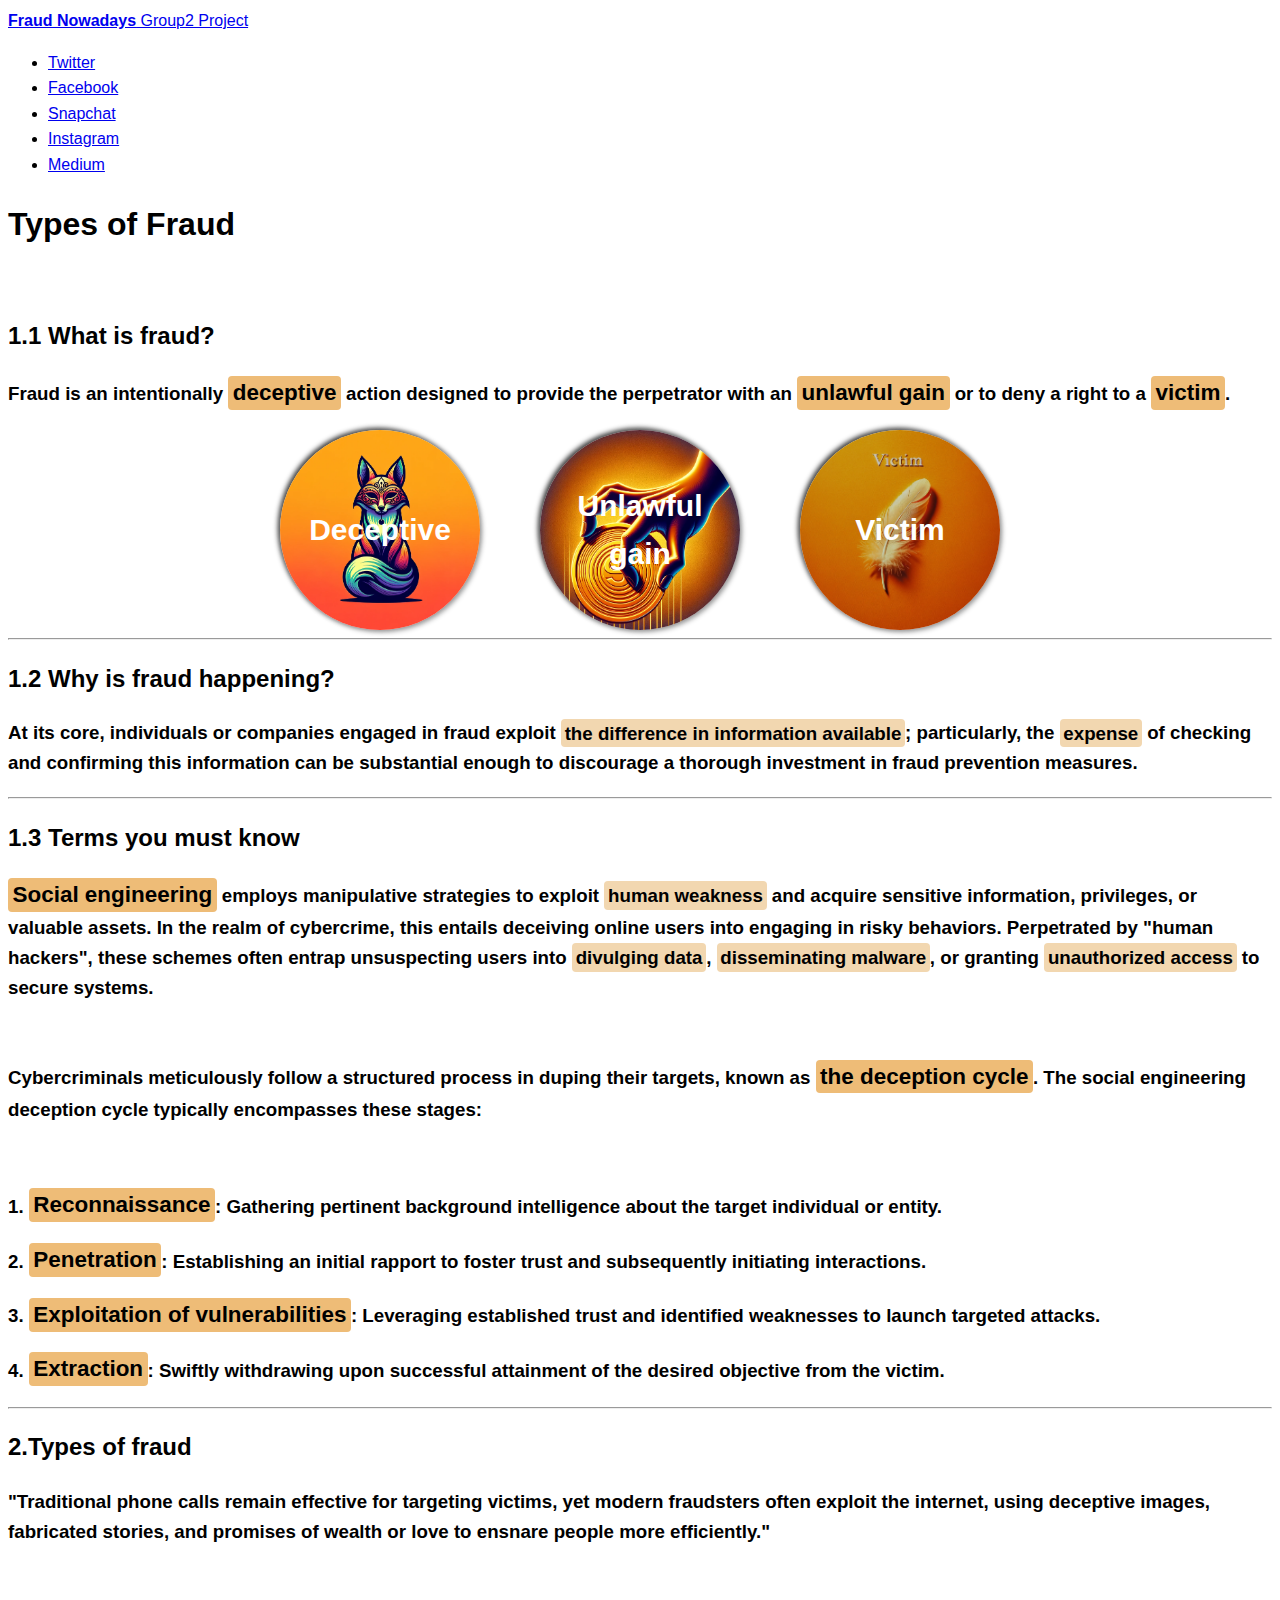
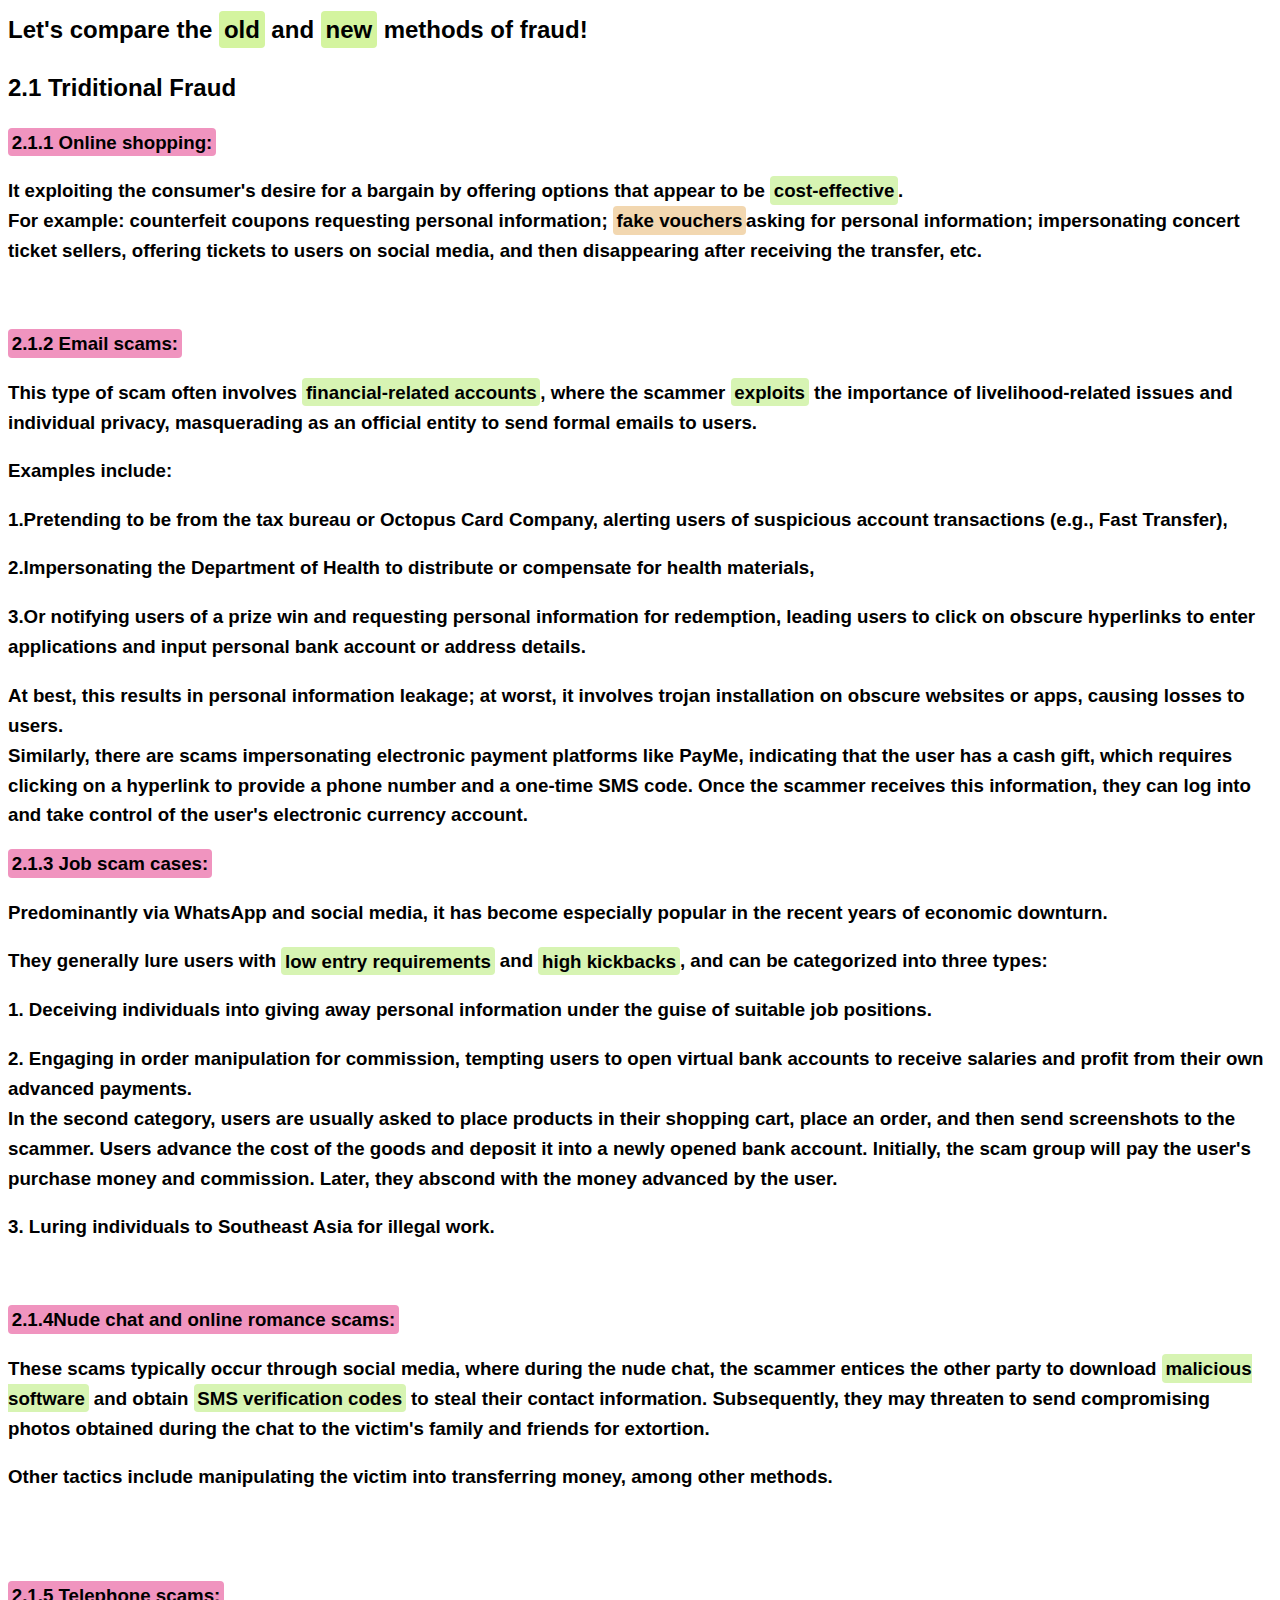
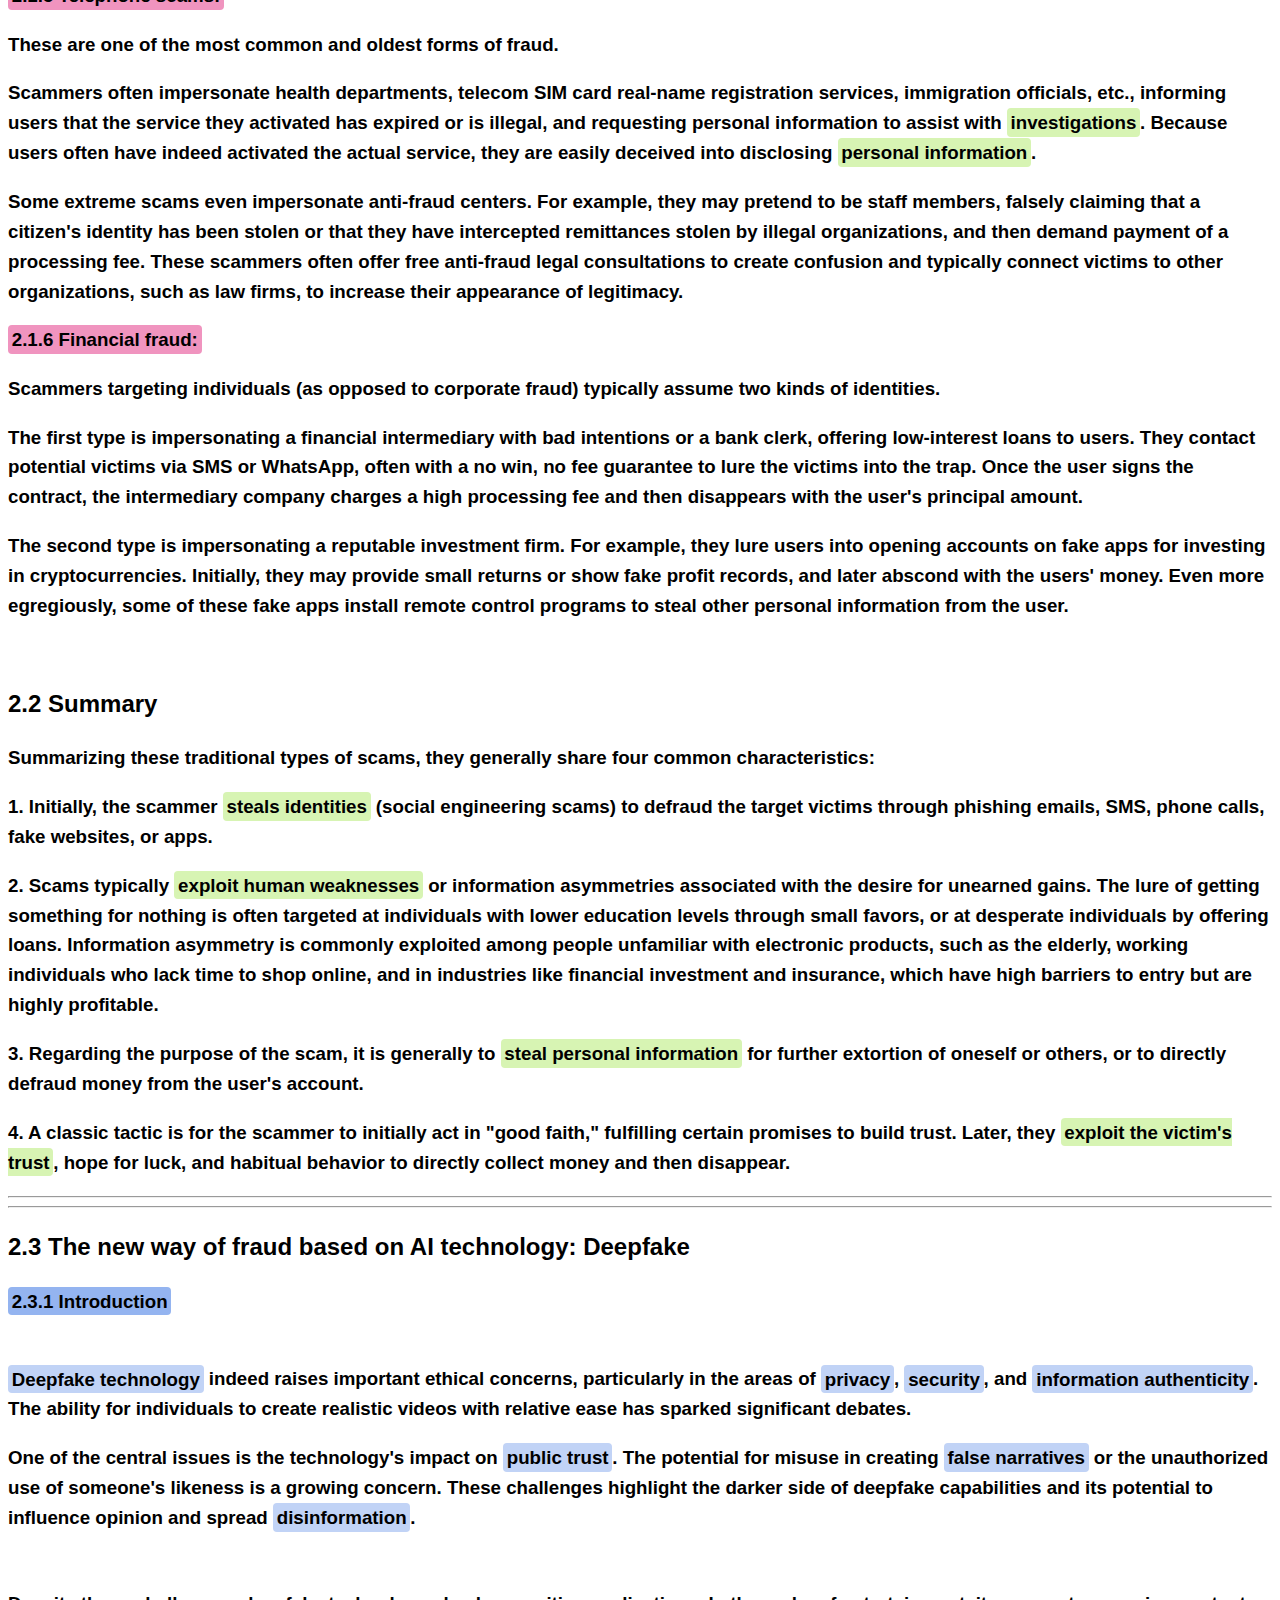
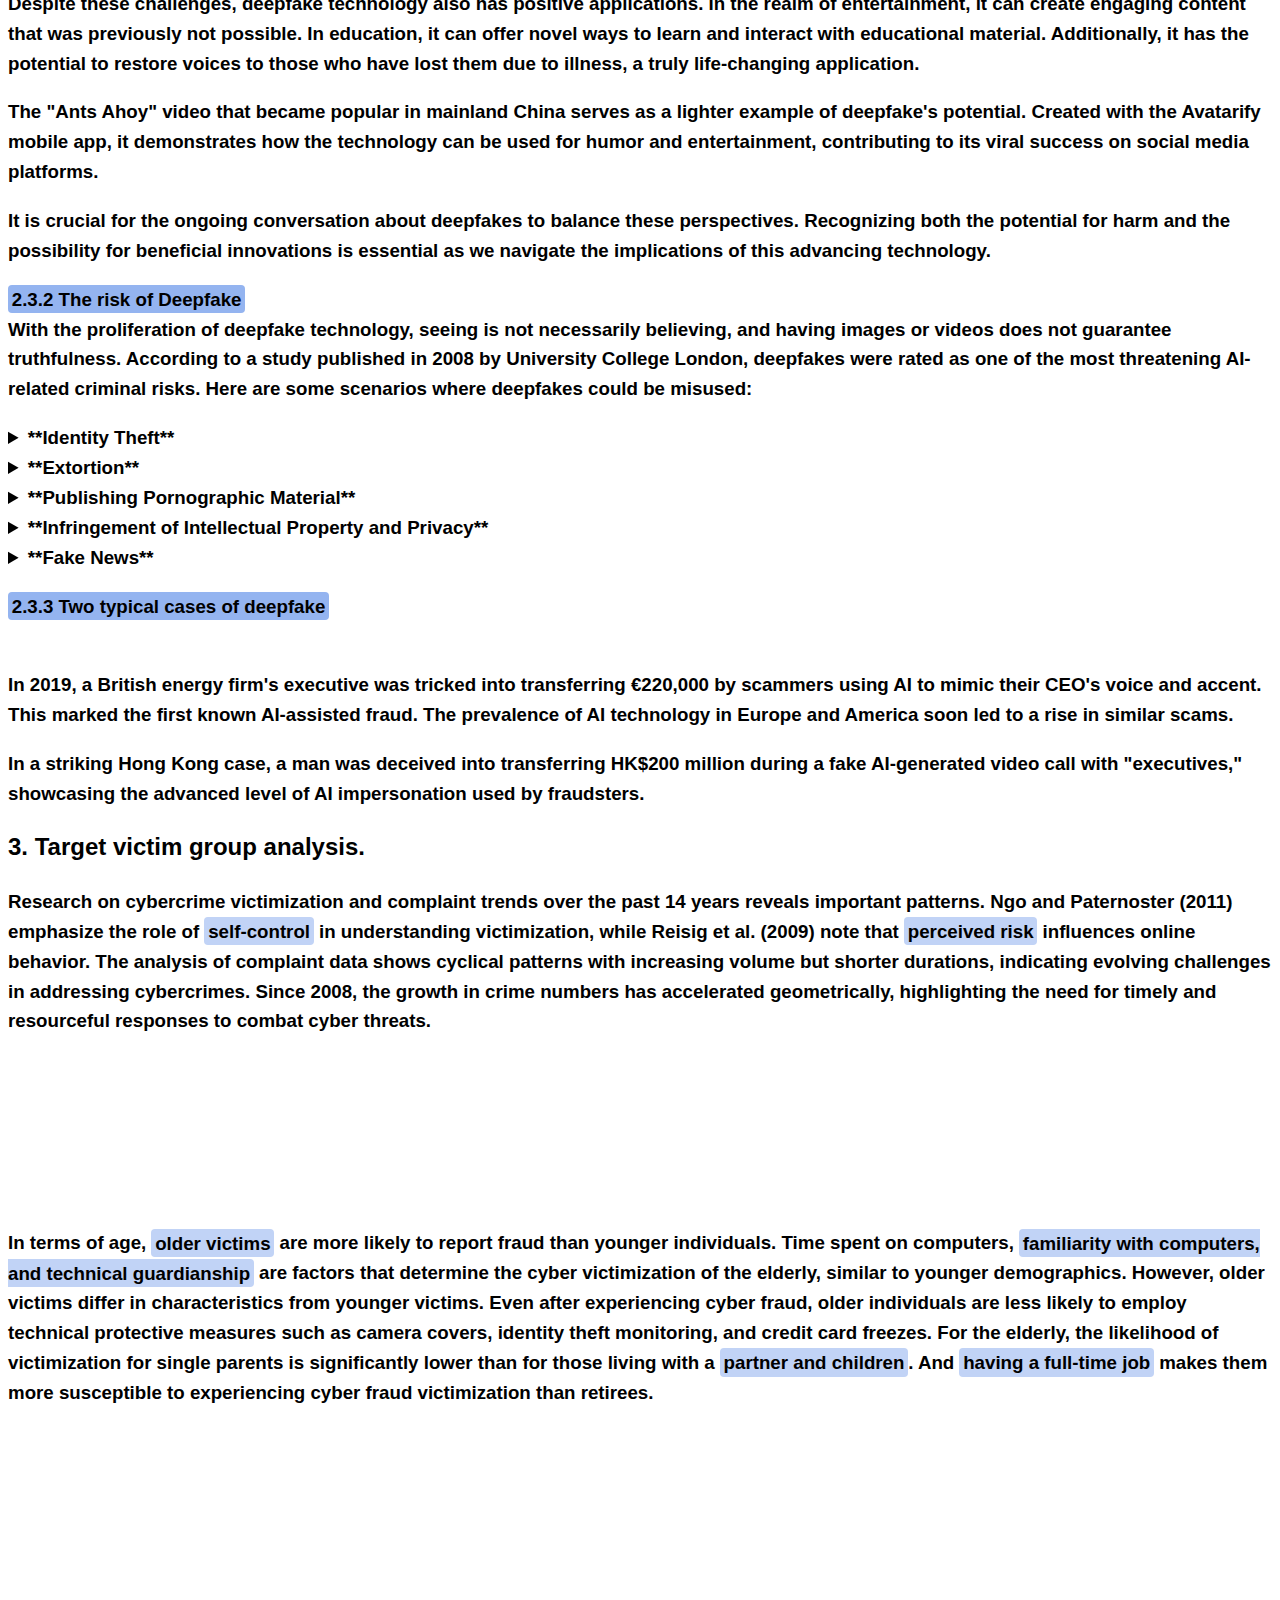
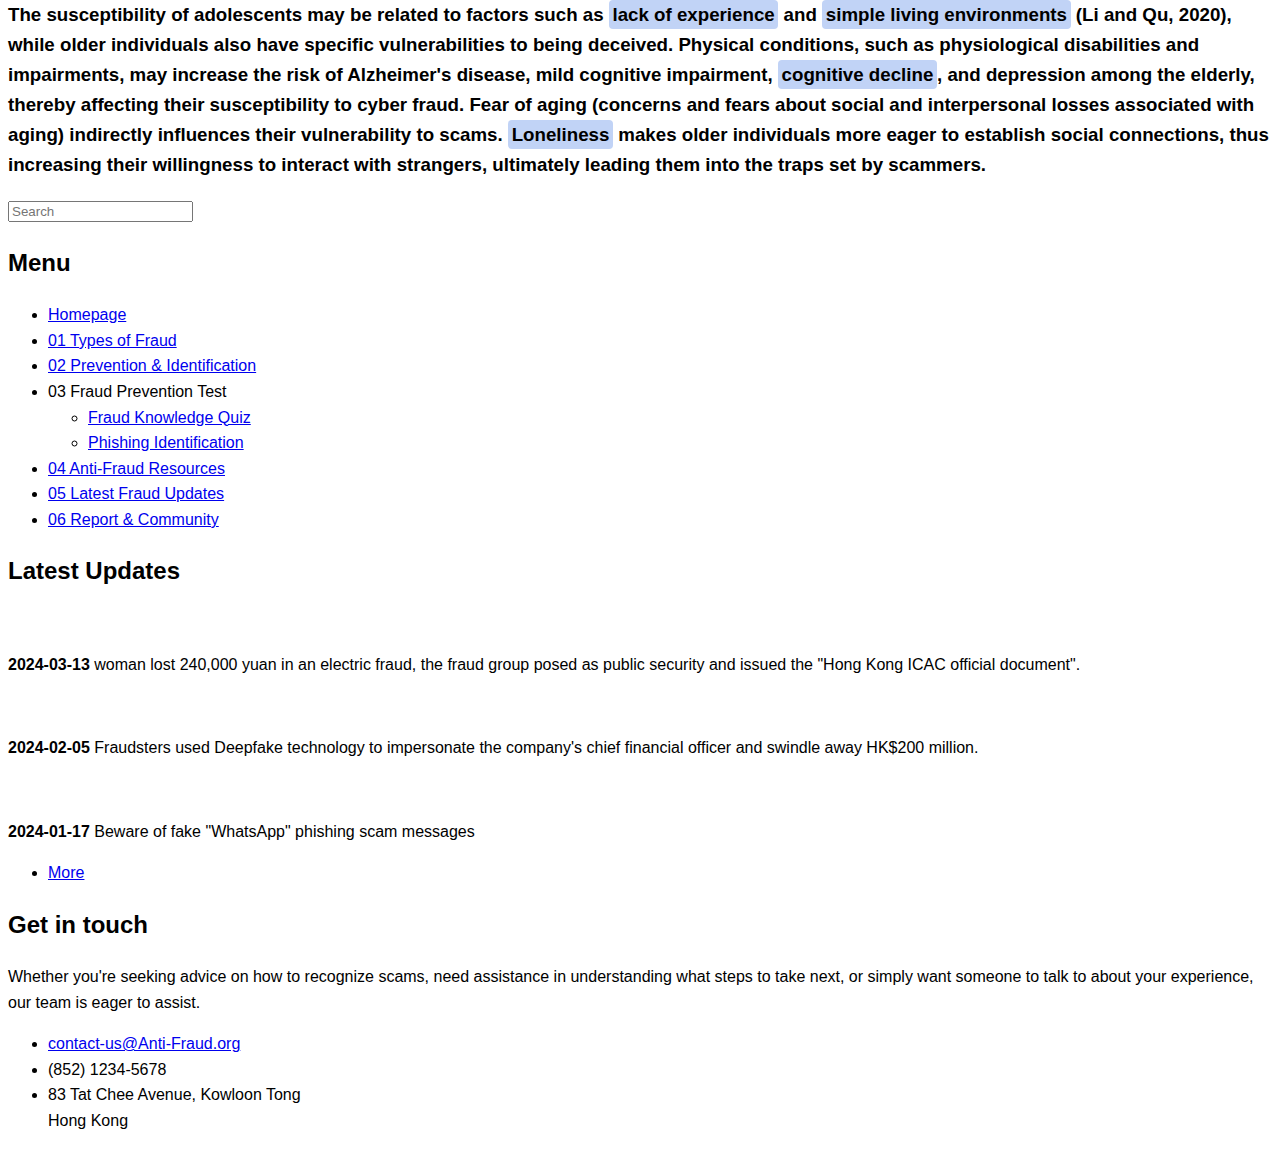
==== commit cb172b58: "pic problem" ====
--- a/html5up-editorial/01 Types of Fraud.html
+++ b/html5up-editorial/01 Types of Fraud.html
@@ -170,18 +170,18 @@
 						<!-- Container for circular image boxes -->
 						<div class="container">
 							<div class="box">
-								<img src="../images/deceive.png" alt="">
+								<img src="images\deceive.png" alt="">
 								<span>Deceptive
 								</span>
 							</div>
 							<div class="box">
-								<img src="../images/Unlawful gain.png" alt="">
+								<img src="images\Unlawful gain.png" alt="">
 								<span>Unlawful <br />
 									gain
 								</span>
 							</div>
 							<div class="box">
-								<img src="../images/victim.png" alt="">
+								<img src="images\victim.png" alt="">
 								<span>
 									Victim</span>
 							</div>
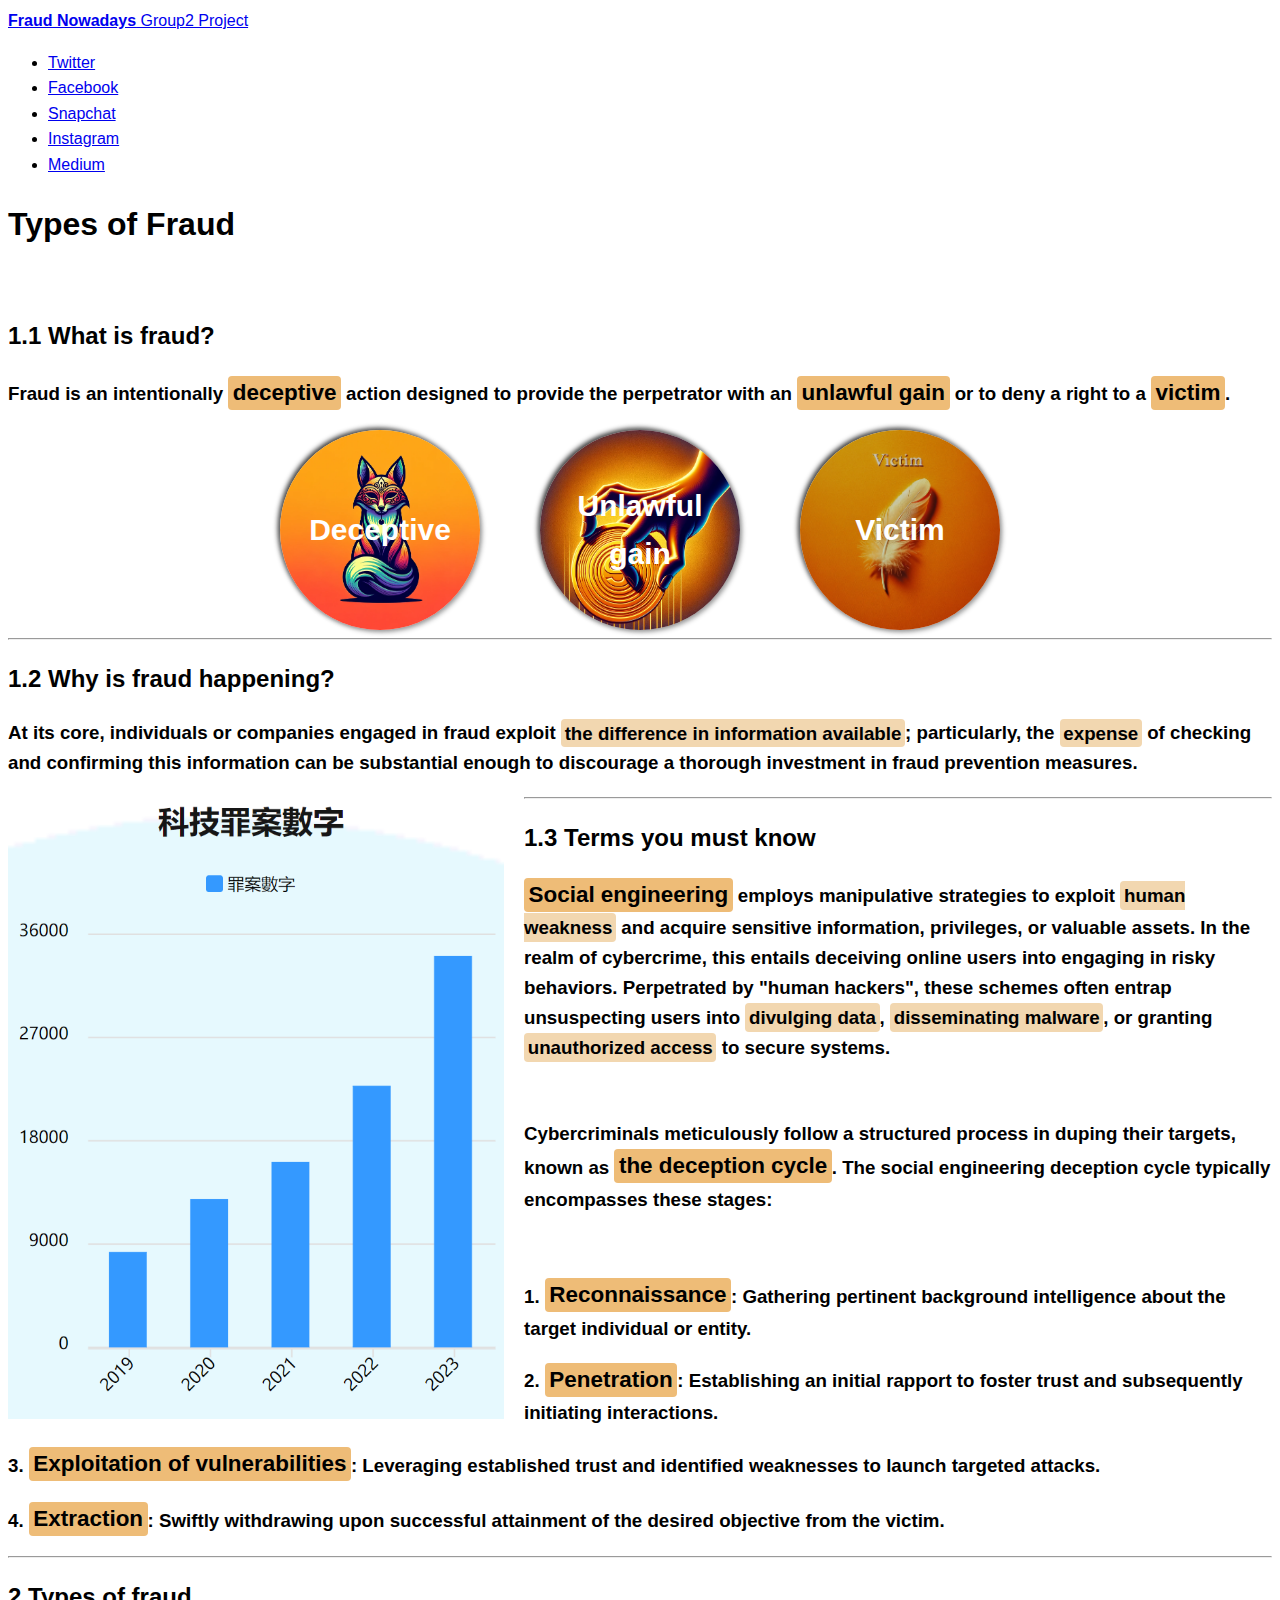
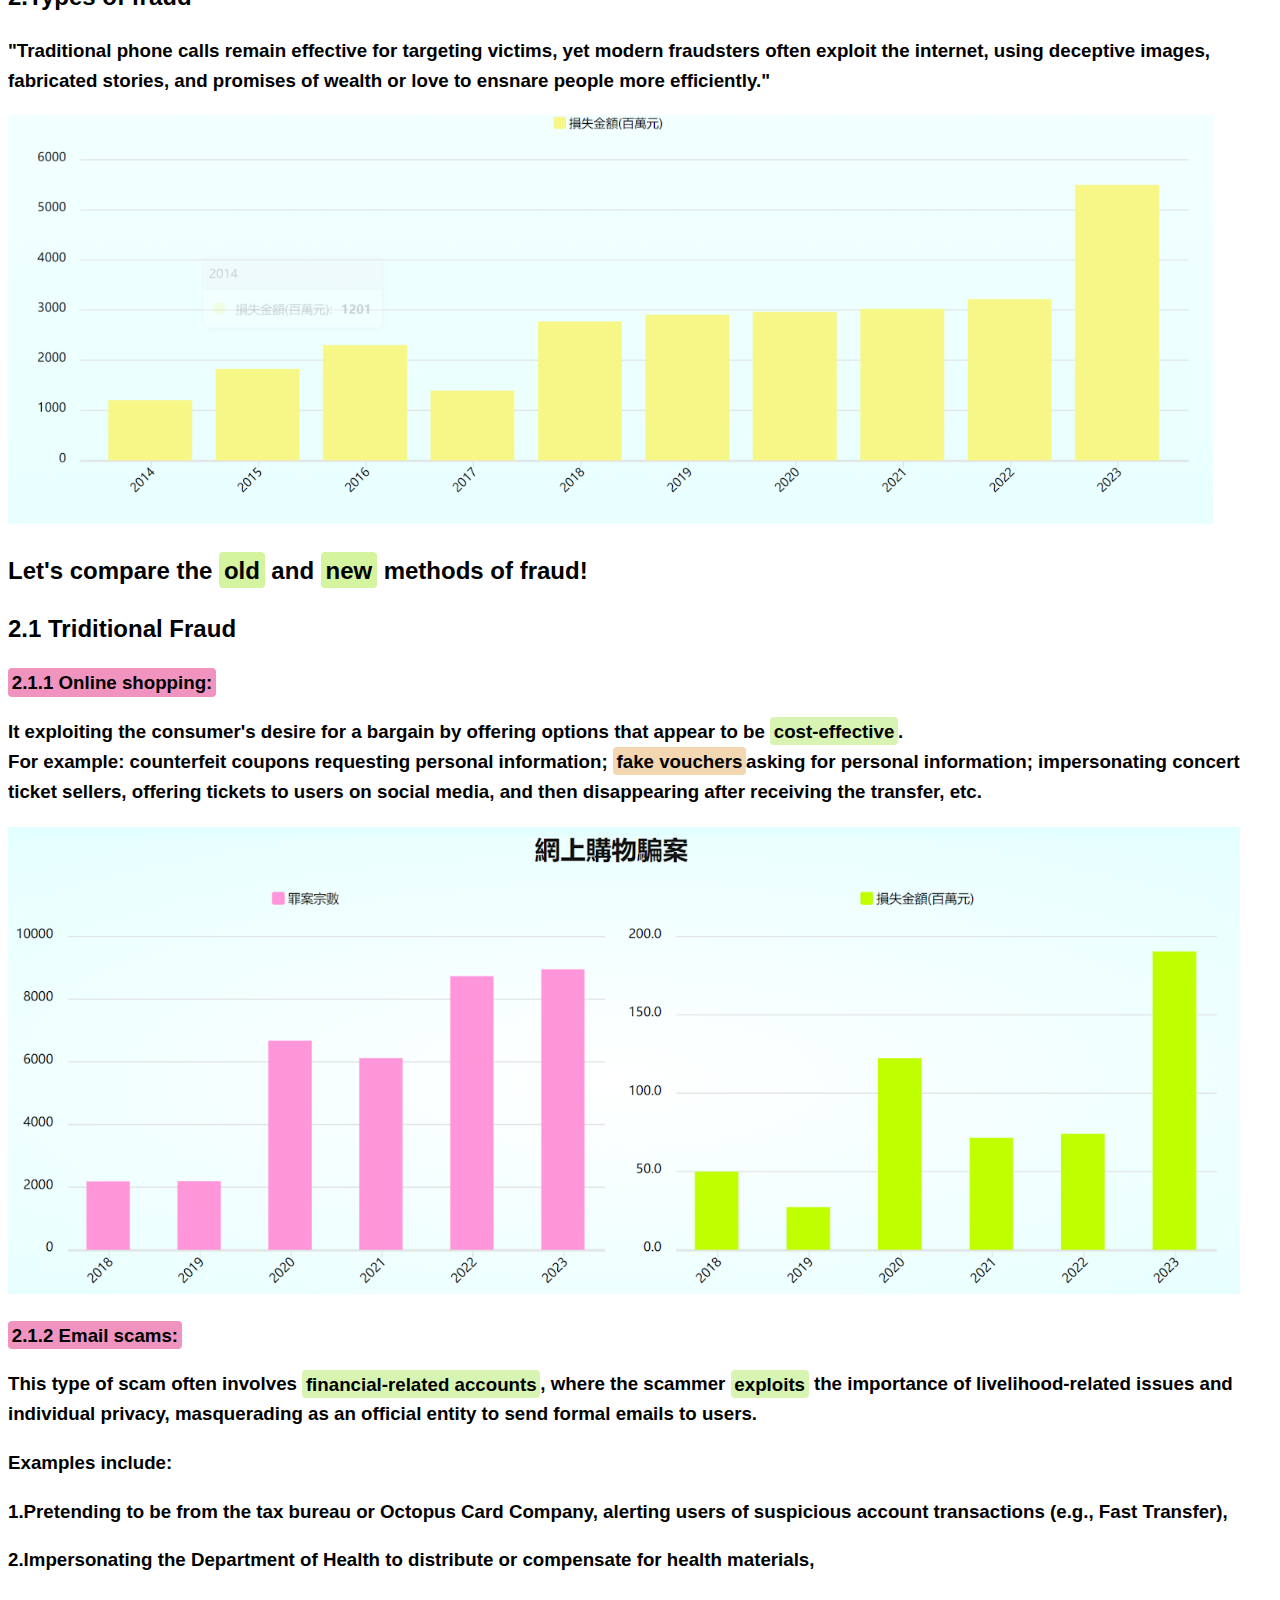
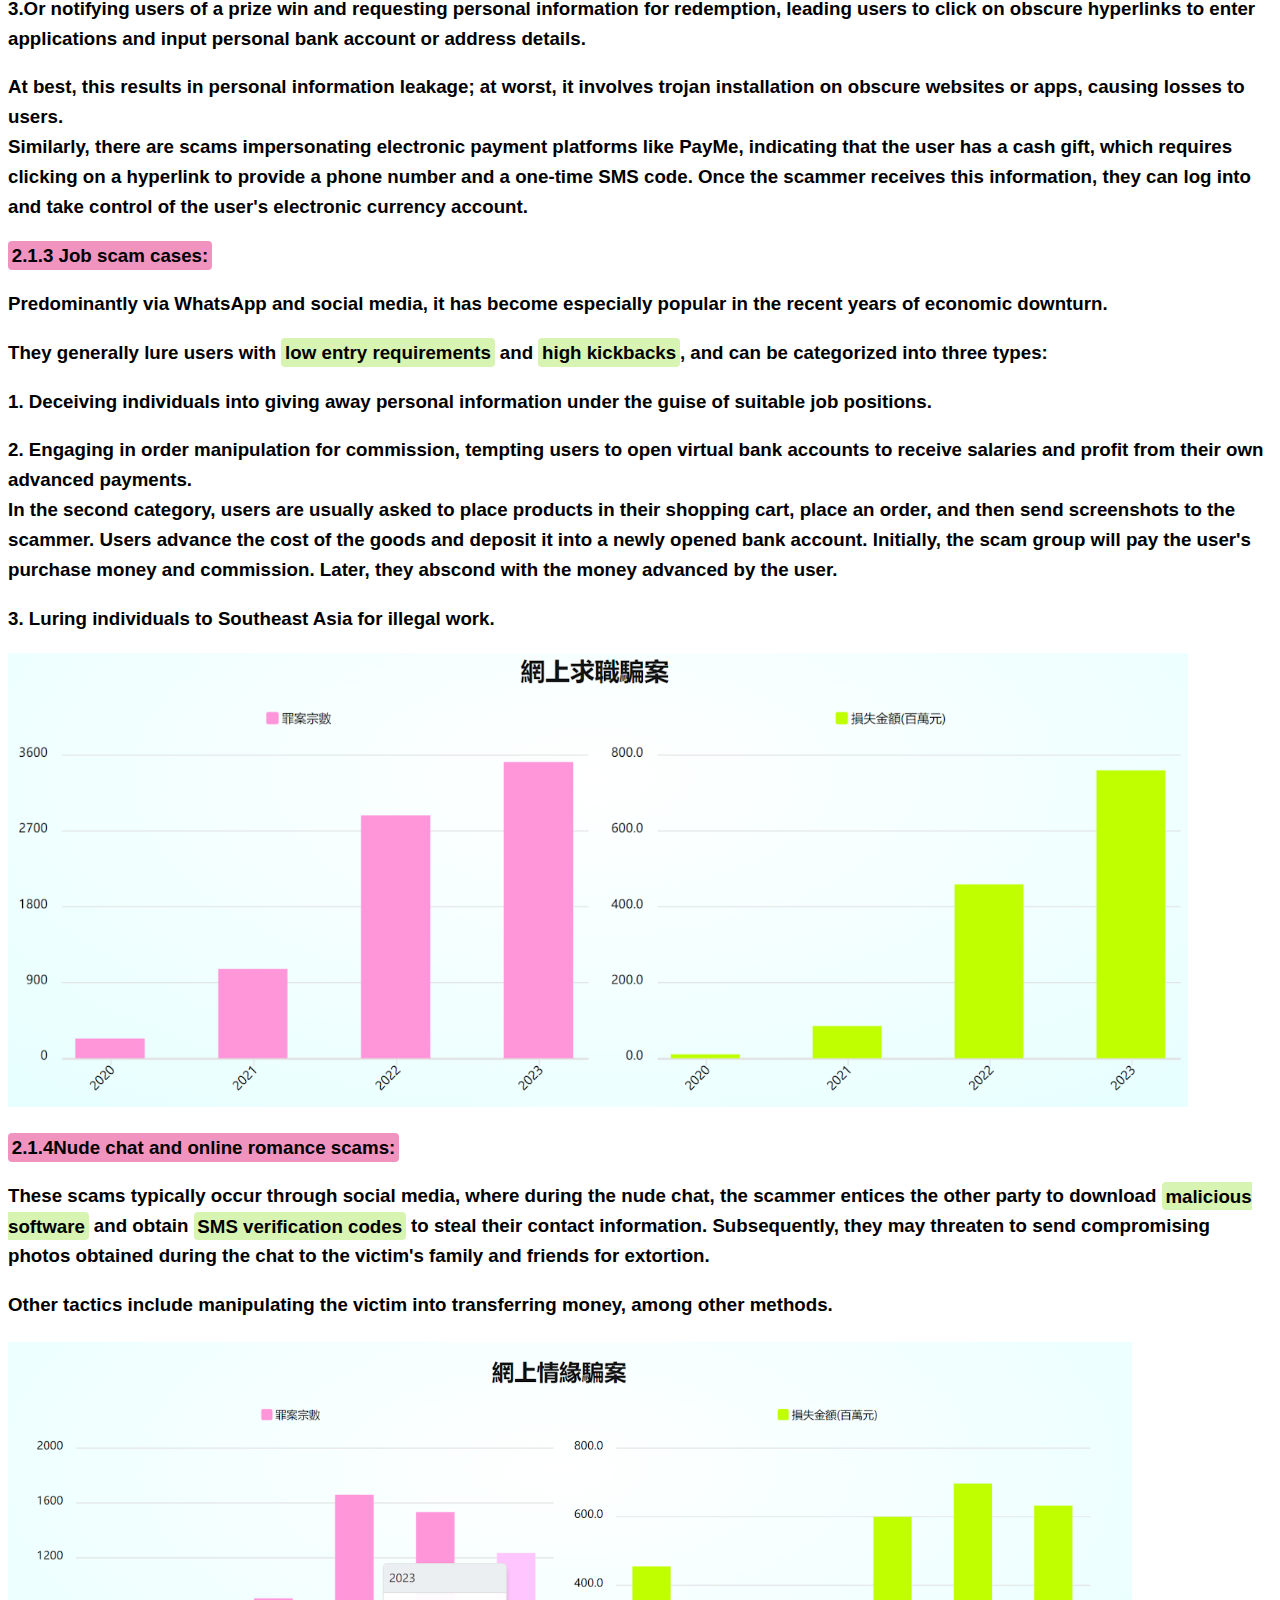
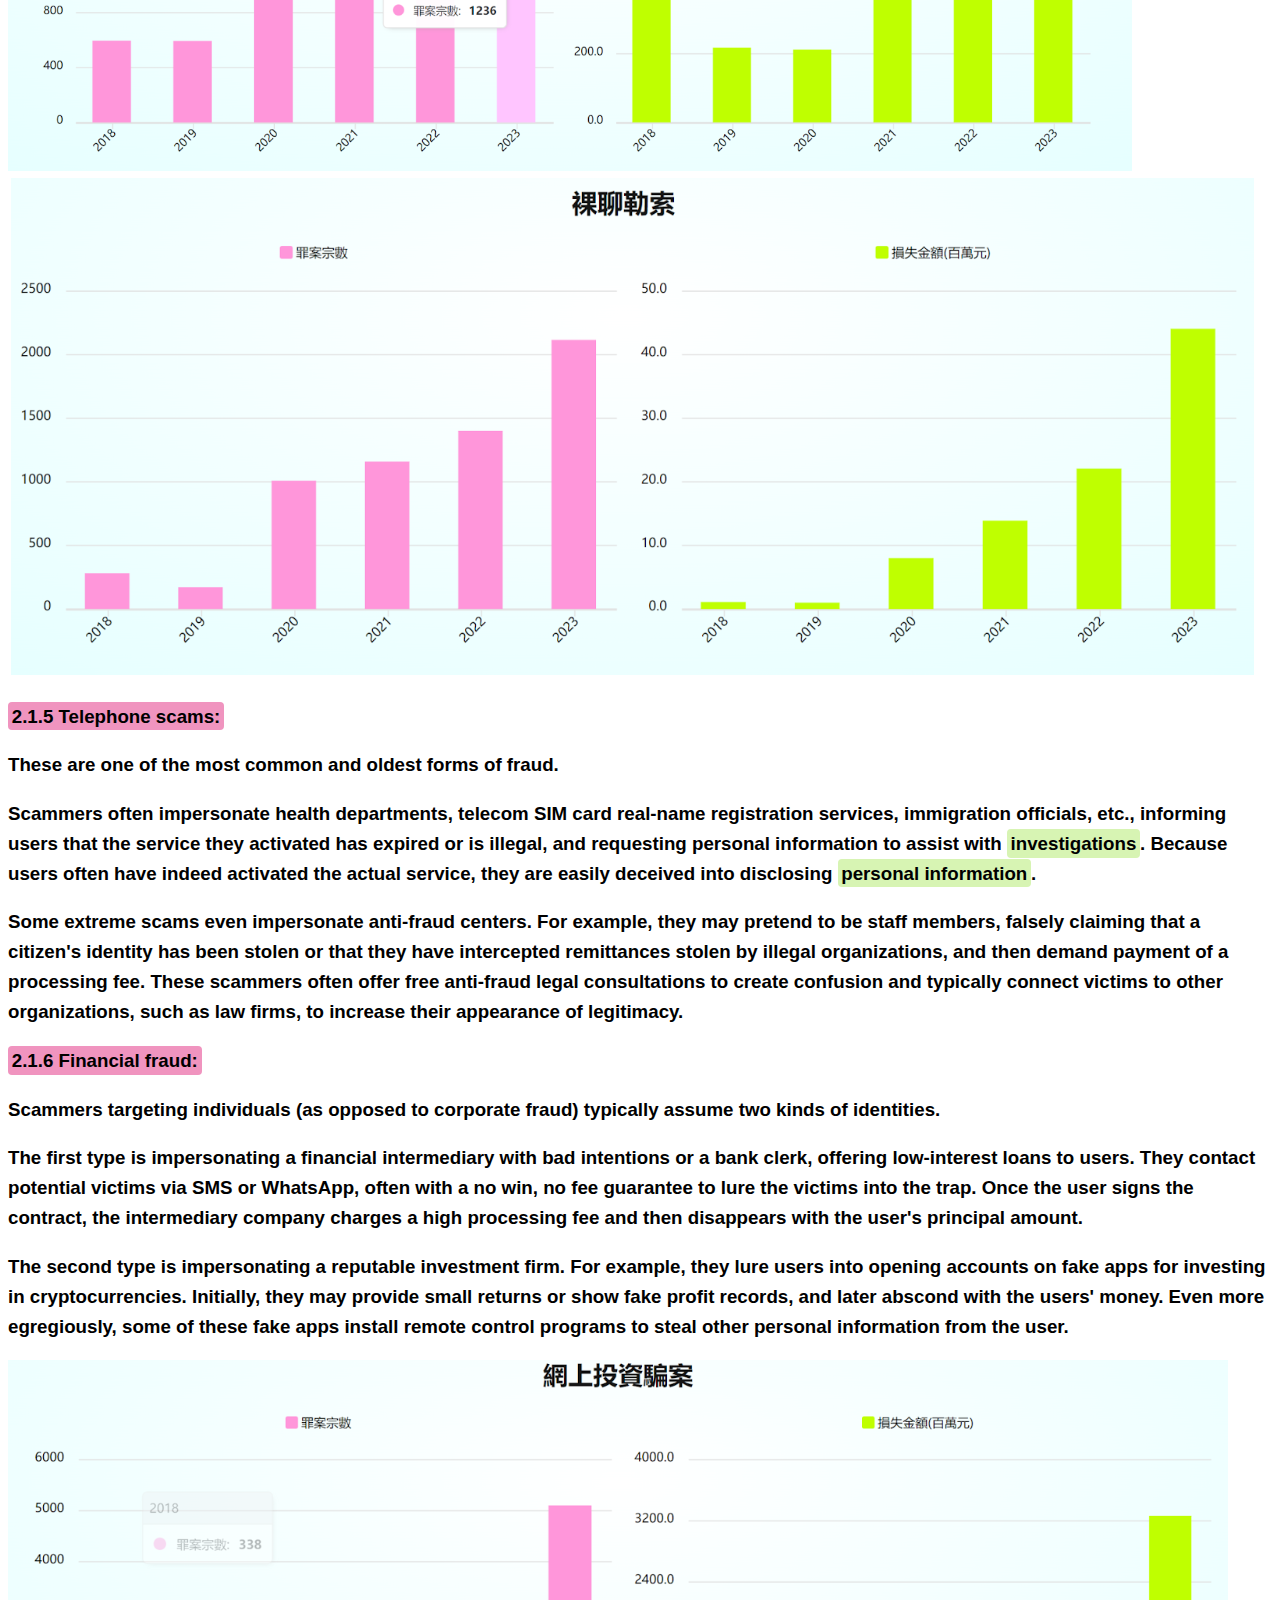
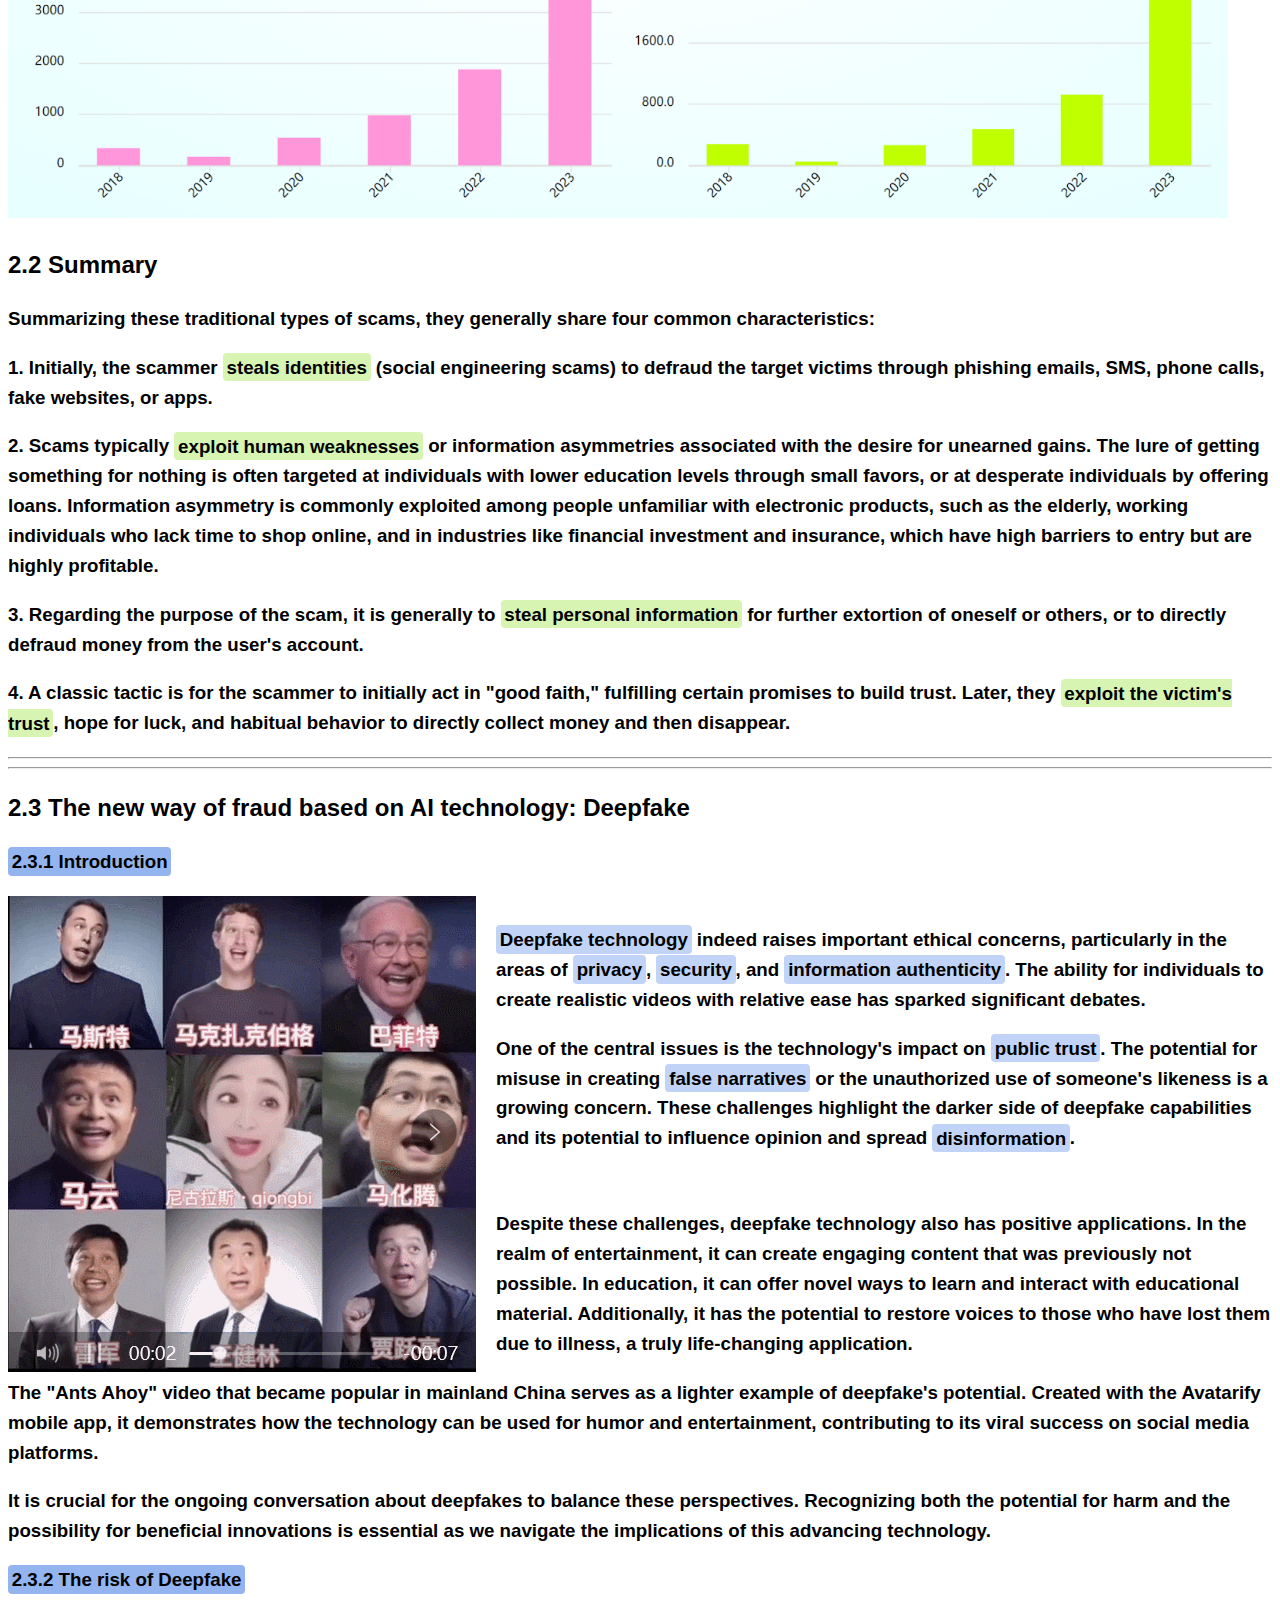
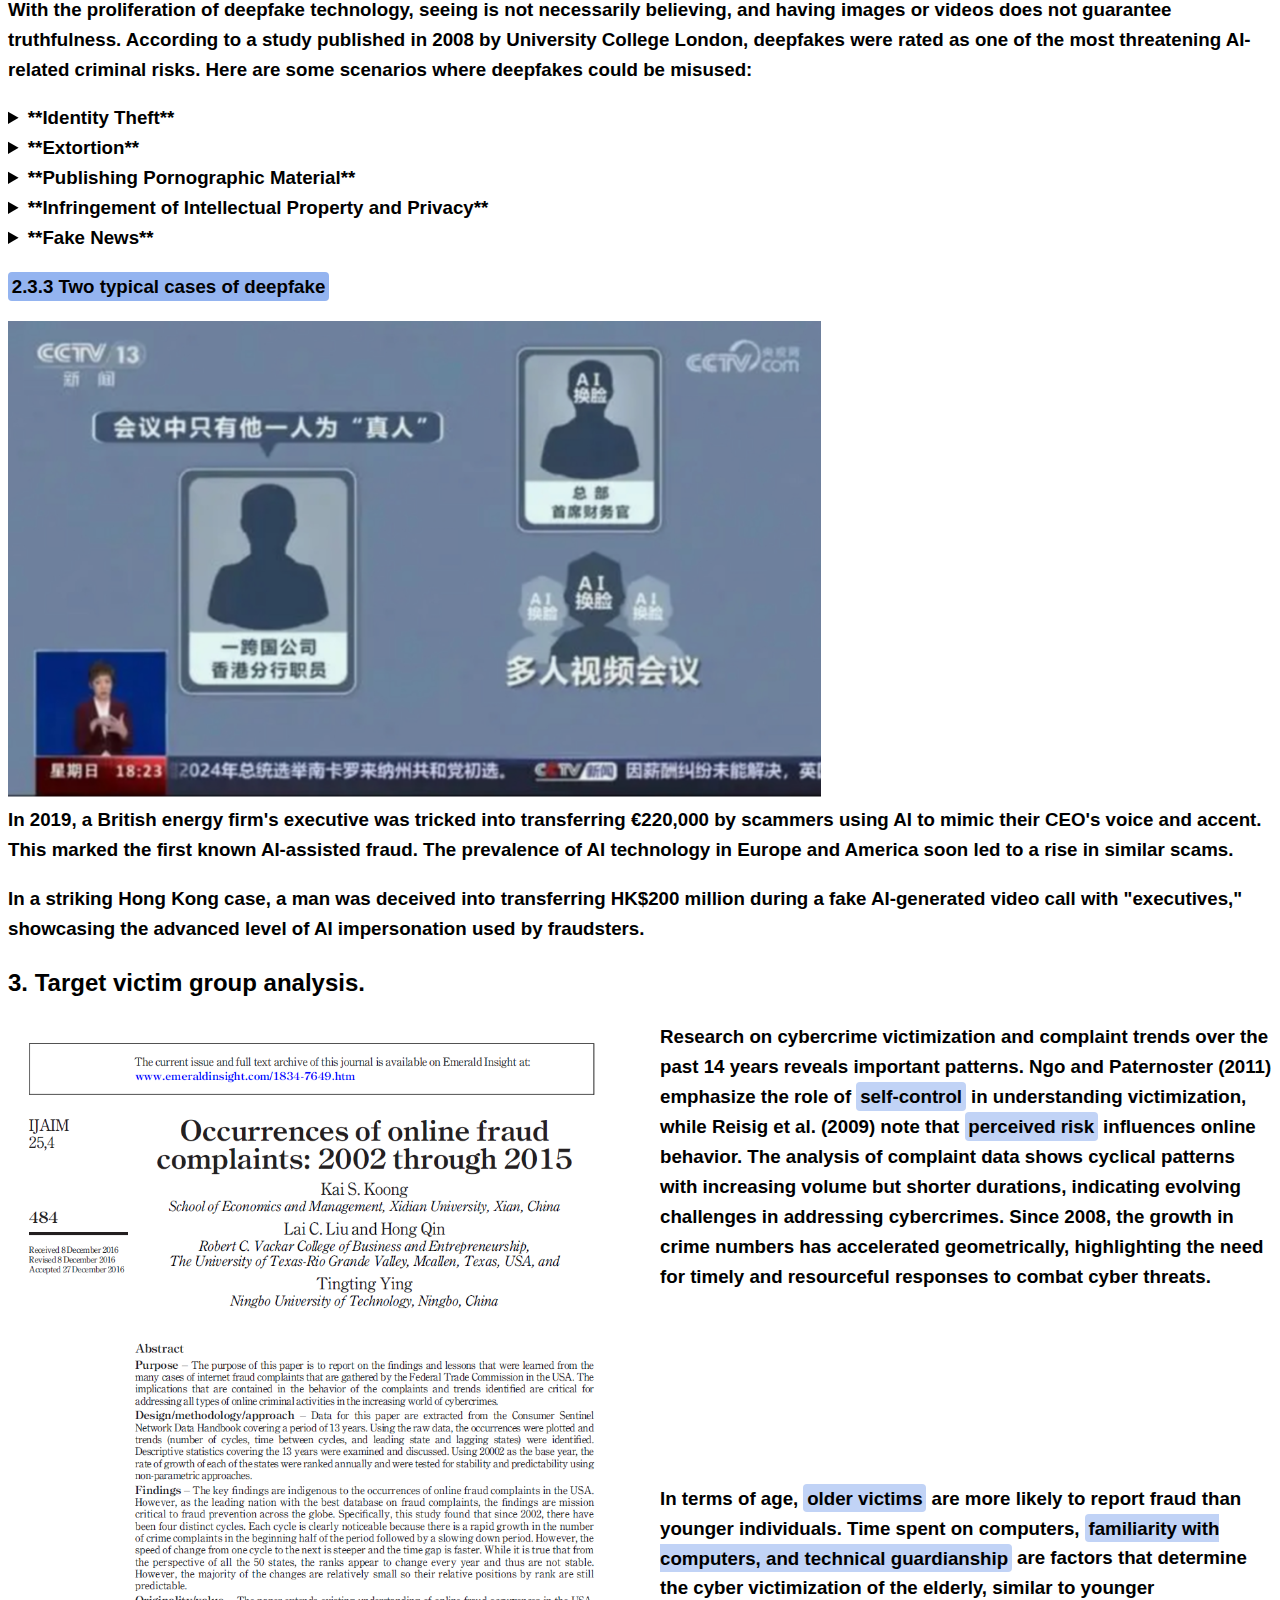
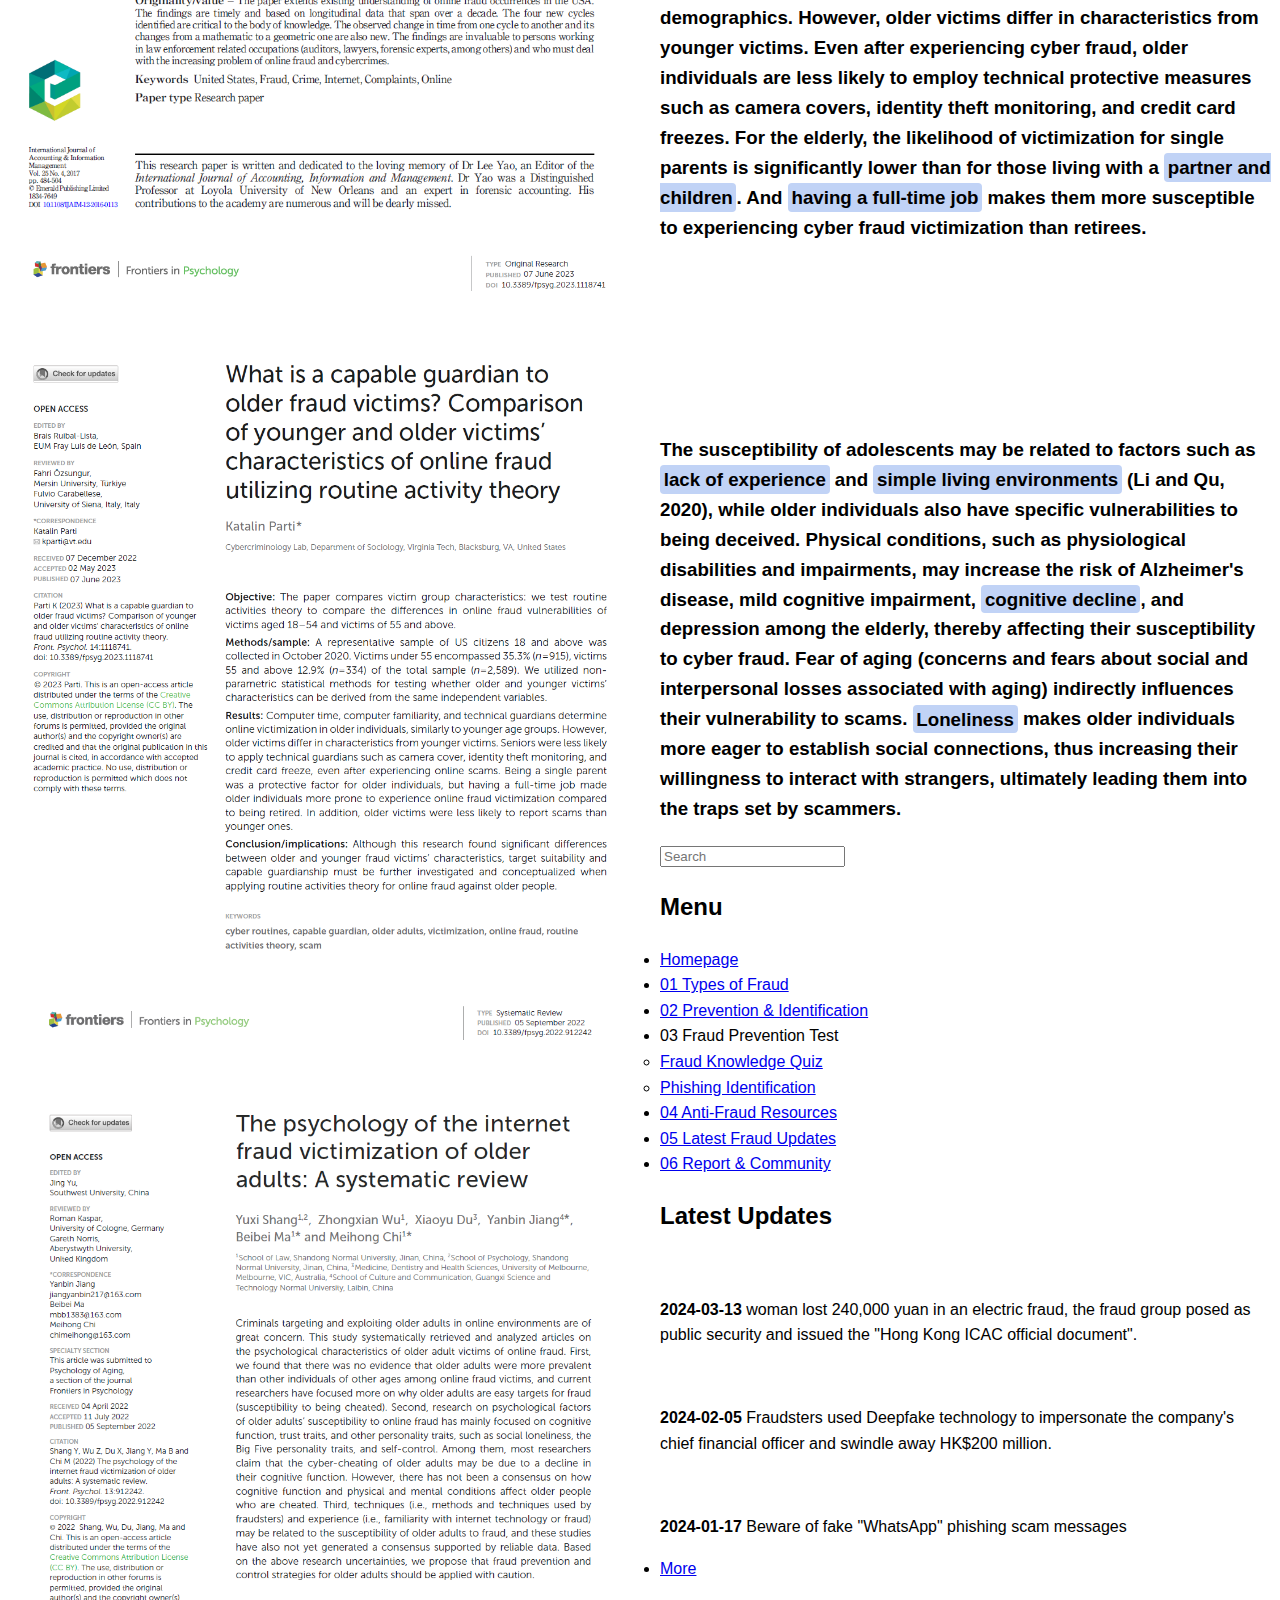
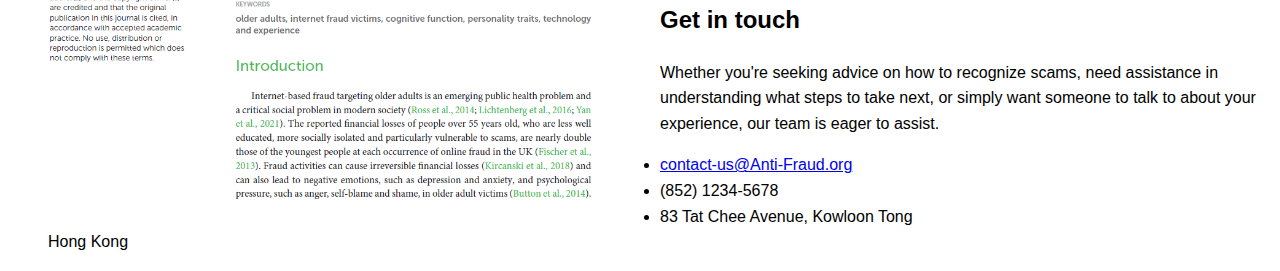
==== commit fac8c9da: "fix the pic problem again" ====
--- a/html5up-editorial/01 Types of Fraud.html
+++ b/html5up-editorial/01 Types of Fraud.html
@@ -158,7 +158,7 @@
 						<h1>Types of Fraud</h1>
 					</header>
 
-					<div class="image main"><span class="image fit"><img src="../images/Title01.png" alt="" /></span>
+					<div class="image main"><span class="image fit"><img src="images\Title01.png" alt="" /></span>
 					</div>
 					<header class="main">
 						<h2>1.1 What is fraud?</h2>
@@ -198,7 +198,7 @@
 							be substantial enough to discourage a thorough investment in
 							fraud prevention measures.</h3>
 						</p>
-						<img src="../images/types of fraud.png" alt="" class="wrap-around">
+						<img src="images\types of fraud.png" alt="" class="wrap-around">
 
 						<hr class="major" />
 
@@ -241,7 +241,7 @@
 								often exploit the internet, using
 								deceptive images, fabricated stories, and promises of wealth or love to ensnare people
 								more efficiently."</h3>
-							<div class="col-4"><span class="image fit"><img src="../images/Amount of loss.png"
+							<div class="col-4"><span class="image fit"><img src="images\Amount of loss.png"
 										alt="" /></span></div>
 							<h2>Let's compare the <span class="highlight3">old</span> and <span
 									class="highlight3">new</span> methods of fraud!</h2>
@@ -259,7 +259,7 @@
 								the transfer, etc.
 							</h3>
 
-							<div class="col-4"><span class="image fit"><img src="../images/Online shopping.png"
+							<div class="col-4"><span class="image fit"><img src="images\Online shopping.png"
 										alt="" /></span></div>
 
 							<h3><span class="highlight4">2.1.2 Email scams:</span></h3>
@@ -322,7 +322,7 @@
 								<div class="space-between2"></div>
 								3. Luring individuals to Southeast Asia for illegal work.
 							</h3>
-							<div class="col-4"><span class="image fit"><img src="../images/Online job hunting.png"
+							<div class="col-4"><span class="image fit"><img src="images\Online job hunting.png"
 										alt="" /></span></div>
 
 							<h3><span class="highlight4">2.1.4Nude chat and online romance scams:</span></h3>
@@ -338,10 +338,10 @@
 								Other tactics include manipulating the victim into transferring money, among other
 								methods.
 							</h3>
-							<div class="col-4"><span class="image fit"><img src="../images/Online Love.png"
+							<div class="col-4"><span class="image fit"><img src="images\Online Love.png"
 										alt="" /></span></div>
-							<div class="col-4"><span class="image fit"><img src="../images/Naked chat.png"
-										alt="" /></span></div>
+							<div class="col-4"><span class="image fit"><img src="images\Naked chat.png" alt="" /></span>
+							</div>
 
 							<h3><span class="highlight4">2.1.5 Telephone scams:</span></h3>
 							<h3>These are one of the most common and oldest forms of fraud.
@@ -394,7 +394,7 @@
 								steal
 								other personal information from the user.
 							</h3>
-							<div class="col-4"><span class="image fit"><img src="../images/Online Investment.png"
+							<div class="col-4"><span class="image fit"><img src="images\Online Investment.png"
 										alt="" /></span></div>
 
 							<h2>2.2 Summary</h2>
@@ -439,7 +439,7 @@
 
 							<h2>2.3 The new way of fraud based on AI technology: Deepfake</h2>
 							<h3><span class="highlight6">2.3.1 Introduction</span></h3>
-							<img src="../images/SQERP2IoFwQN2fromdetail.gif" alt="" class="wrap-around">
+							<img src="images\SQERP2IoFwQN2fromdetail.gif" alt="" class="wrap-around">
 							<div class="space-between1"></div>
 							<h3><span class="highlight7">Deepfake technology</span> indeed raises important ethical
 								concerns, particularly in the
@@ -550,7 +550,7 @@
 								</details>
 								<h3><span class="highlight6">2.3.3 Two typical cases of deepfake</span></h3>
 								<h3>
-									<div class="col-4"><span class="image fit"><img src="../images/deepfake01.png"
+									<div class="col-4"><span class="image fit"><img src="images\deepfake01.png"
 												alt="" /></span></div>
 									In 2019, a British energy firm's executive was tricked into transferring €220,000 by
 									scammers using AI to mimic their
@@ -566,9 +566,9 @@
 
 								<h2>3. Target victim group analysis.</h2>
 
-								<div class="col-4" style="width: 50%;"><span class="image fit"><img
-											src="../images/1.png" alt="" style="width: 100%; height: auto;"
-											class="wrap-around" /></span></div>
+								<div class="col-4" style="width: 50%;"><span class="image fit"><img src="images\1.png"
+											alt="" style="width: 100%; height: auto;" class="wrap-around" /></span>
+								</div>
 								<h3>
 									Research on cybercrime victimization and complaint trends over the past 14 years
 									reveals important patterns. Ngo and
@@ -587,9 +587,9 @@
 								</h3>
 
 								<div class="space-between3"></div>
-								<div class="col-4" style="width: 50%;"><span class="image fit"><img
-											src="../images/2.png" alt="" style="width: 100%; height: auto;"
-											class="wrap-around" /></span></div>
+								<div class="col-4" style="width: 50%;"><span class="image fit"><img src="images\2.png"
+											alt="" style="width: 100%; height: auto;" class="wrap-around" /></span>
+								</div>
 								<h3>
 									In terms of age, <span class="highlight7">older victims</span> are more likely to
 									report fraud than younger
@@ -613,9 +613,9 @@
 								</h3>
 
 								<div class="space-between3"></div>
-								<div class="col-4" style="width: 50%;"><span class="image fit"><img
-											src="../images/3.png" alt="" style="width: 100%; height: auto;"
-											class="wrap-around" /></span></div>
+								<div class="col-4" style="width: 50%;"><span class="image fit"><img src="images\3.png"
+											alt="" style="width: 100%; height: auto;" class="wrap-around" /></span>
+								</div>
 								<h3>
 									The susceptibility of adolescents may be related to factors such as <span
 										class="highlight7">lack of
